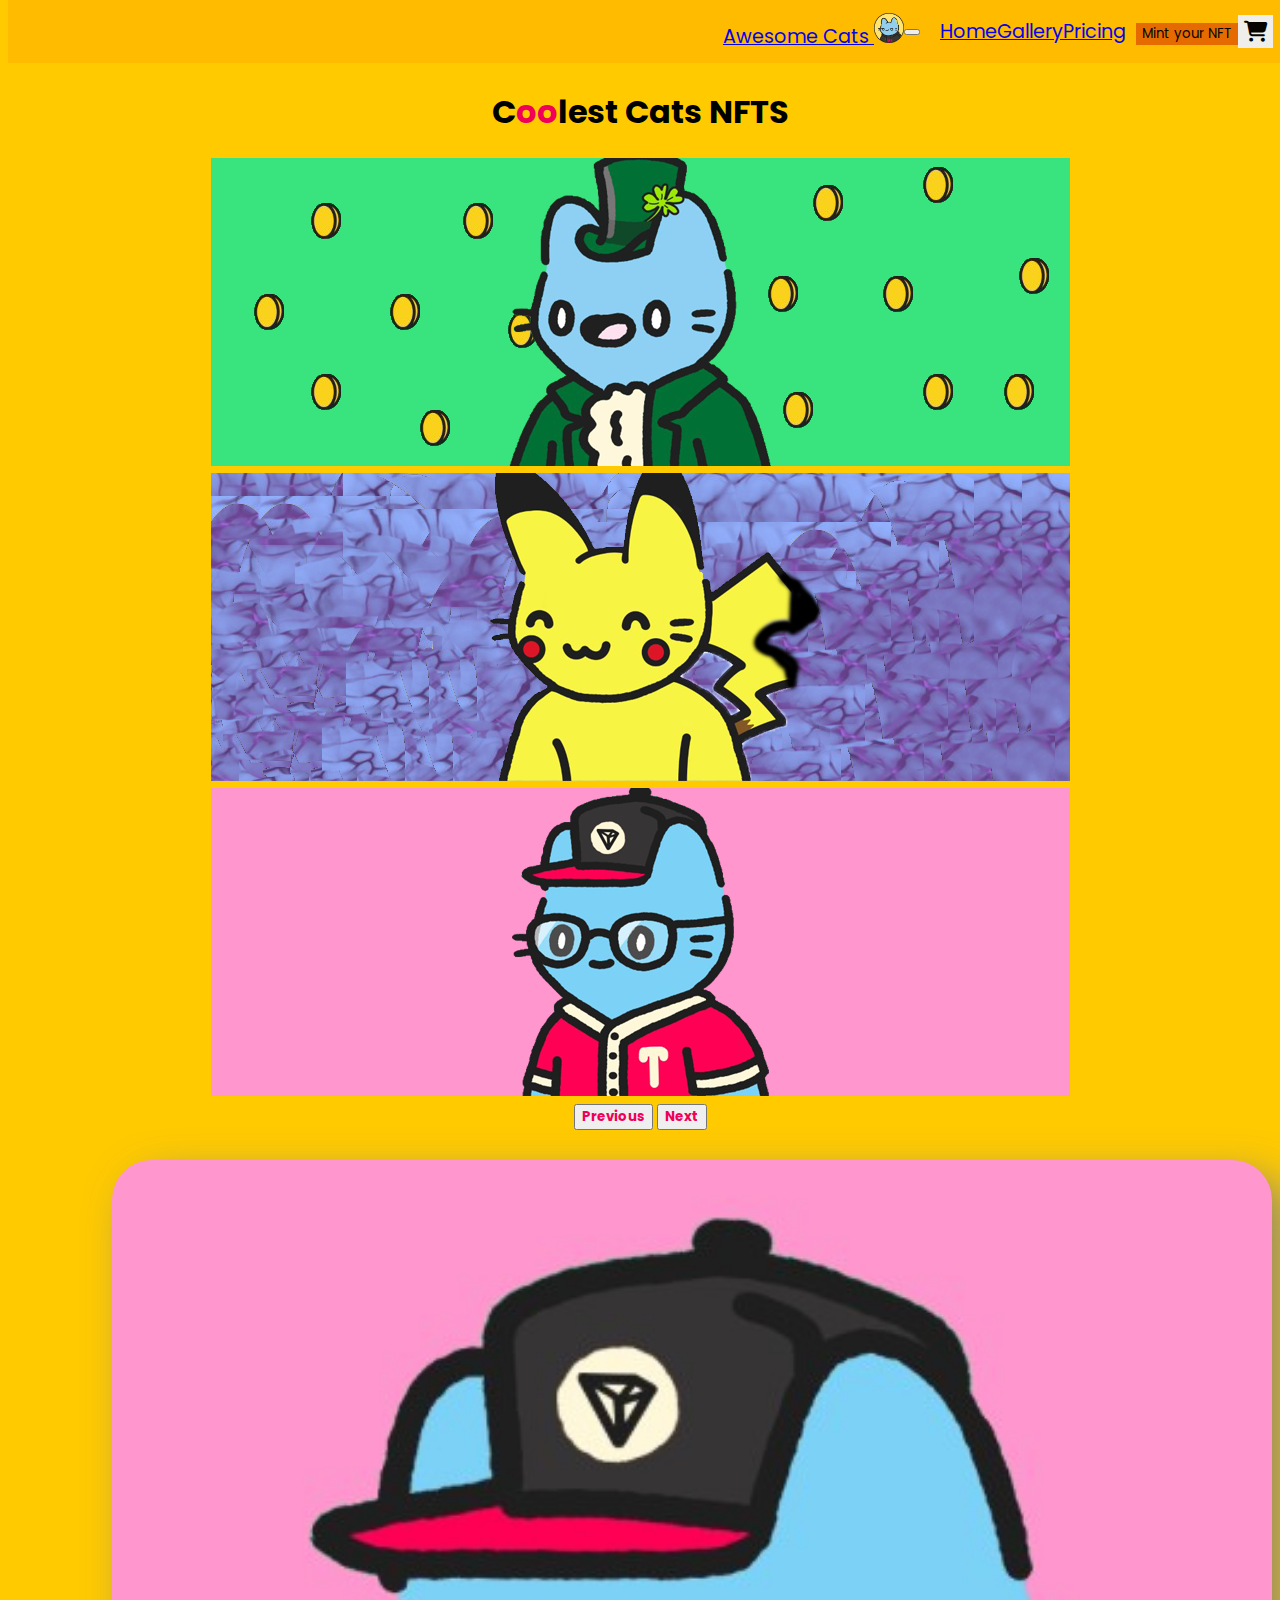
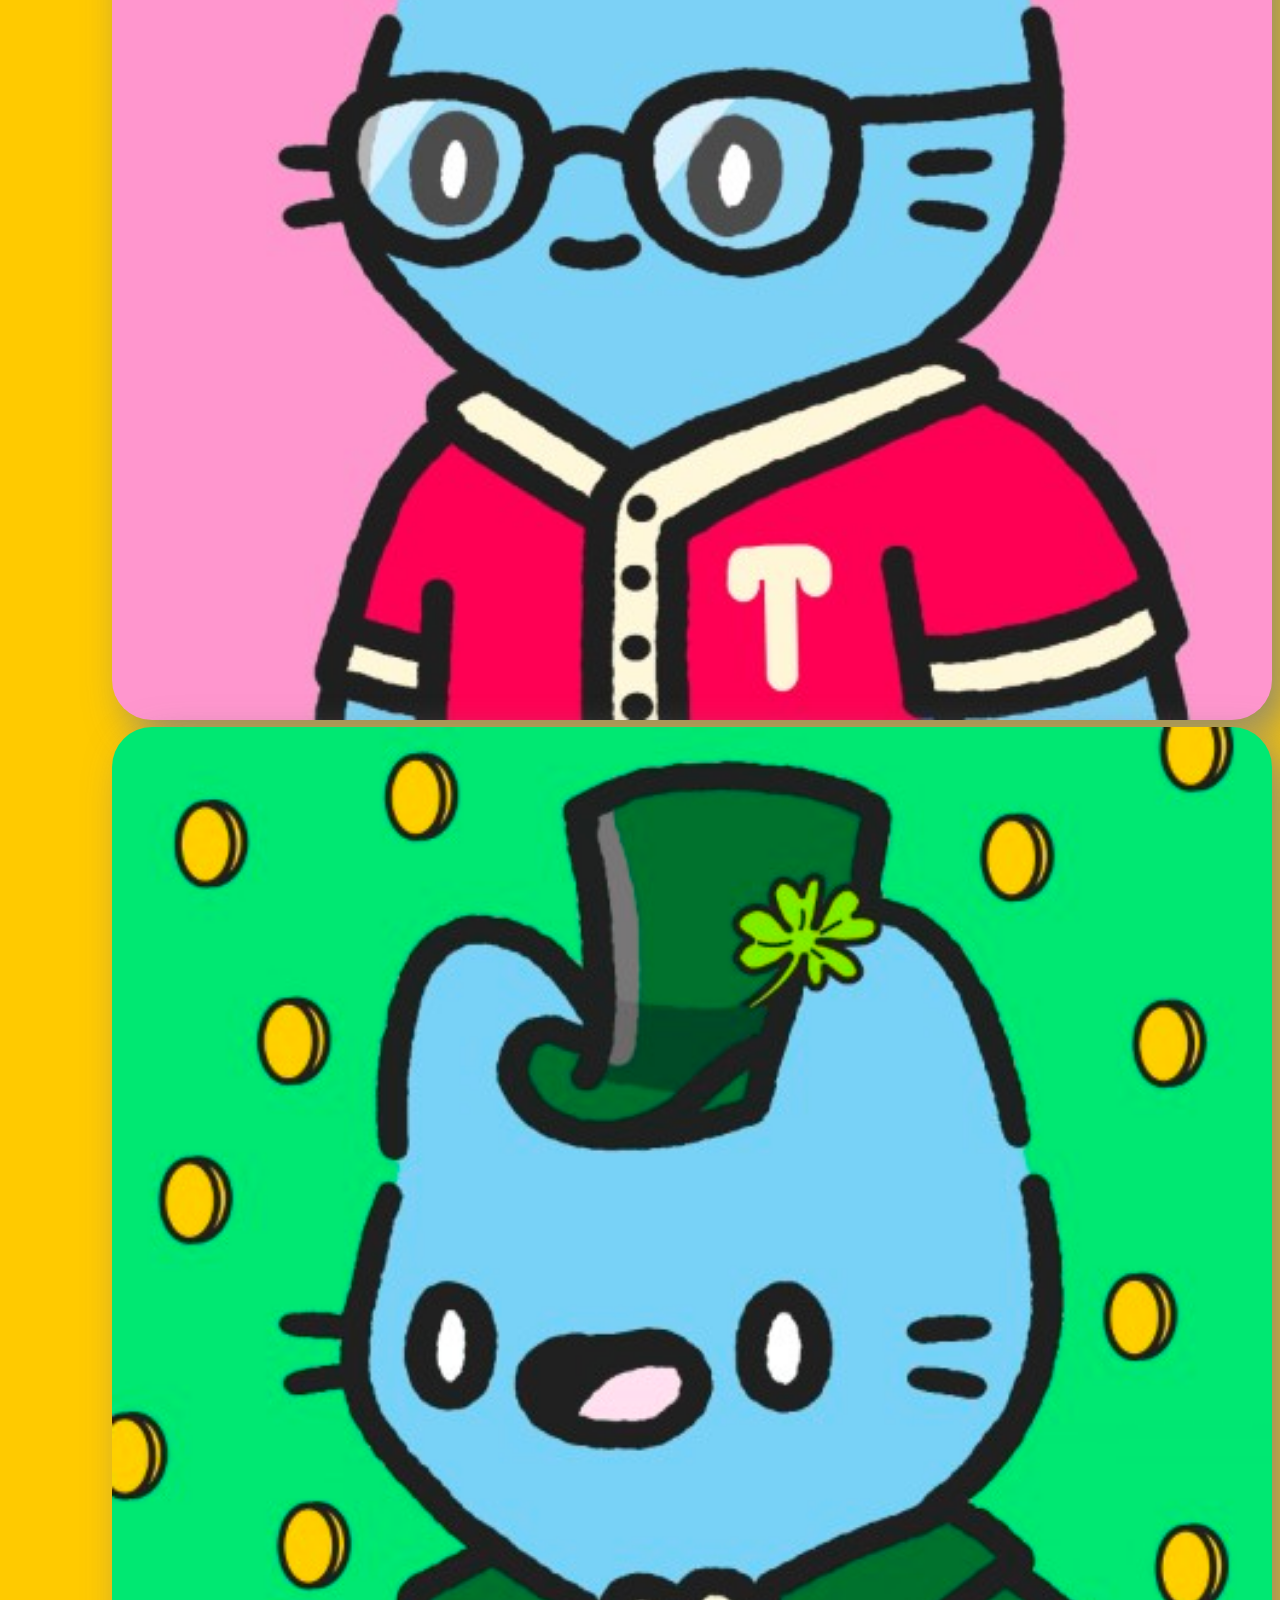
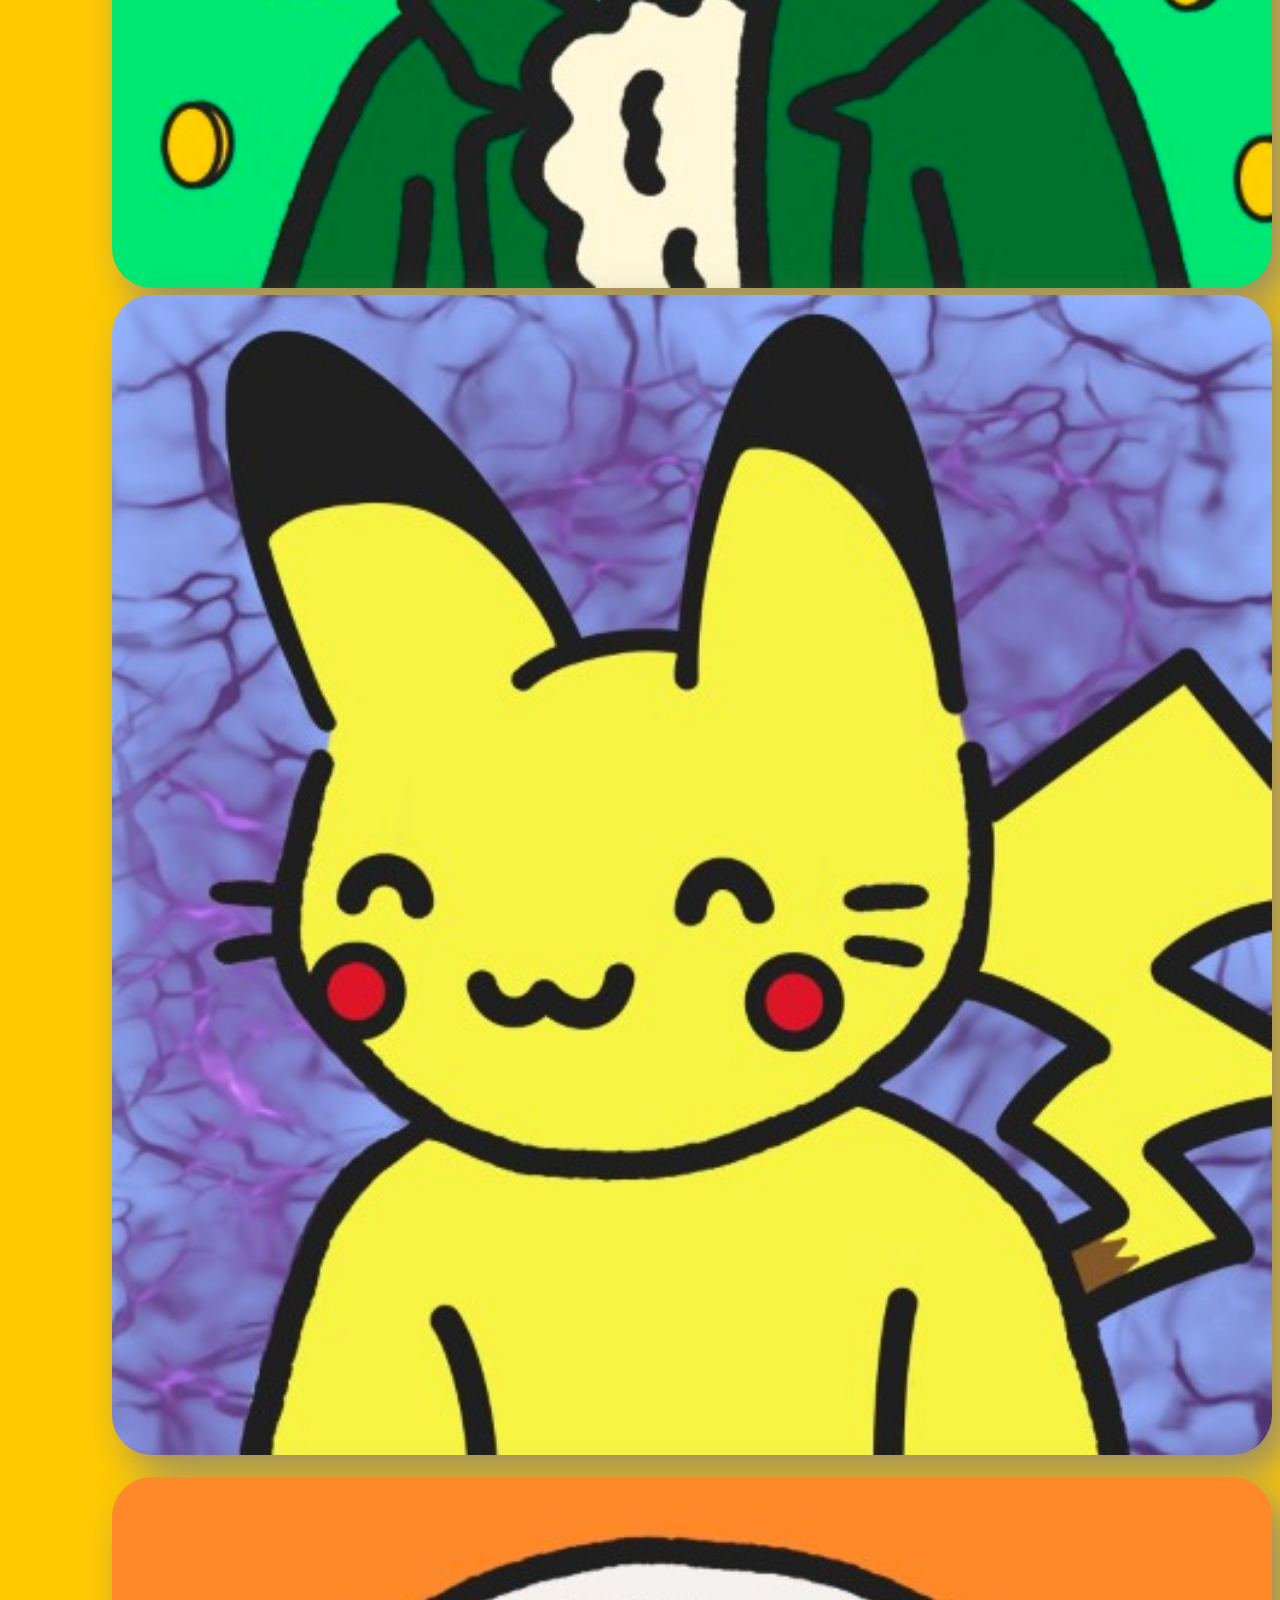
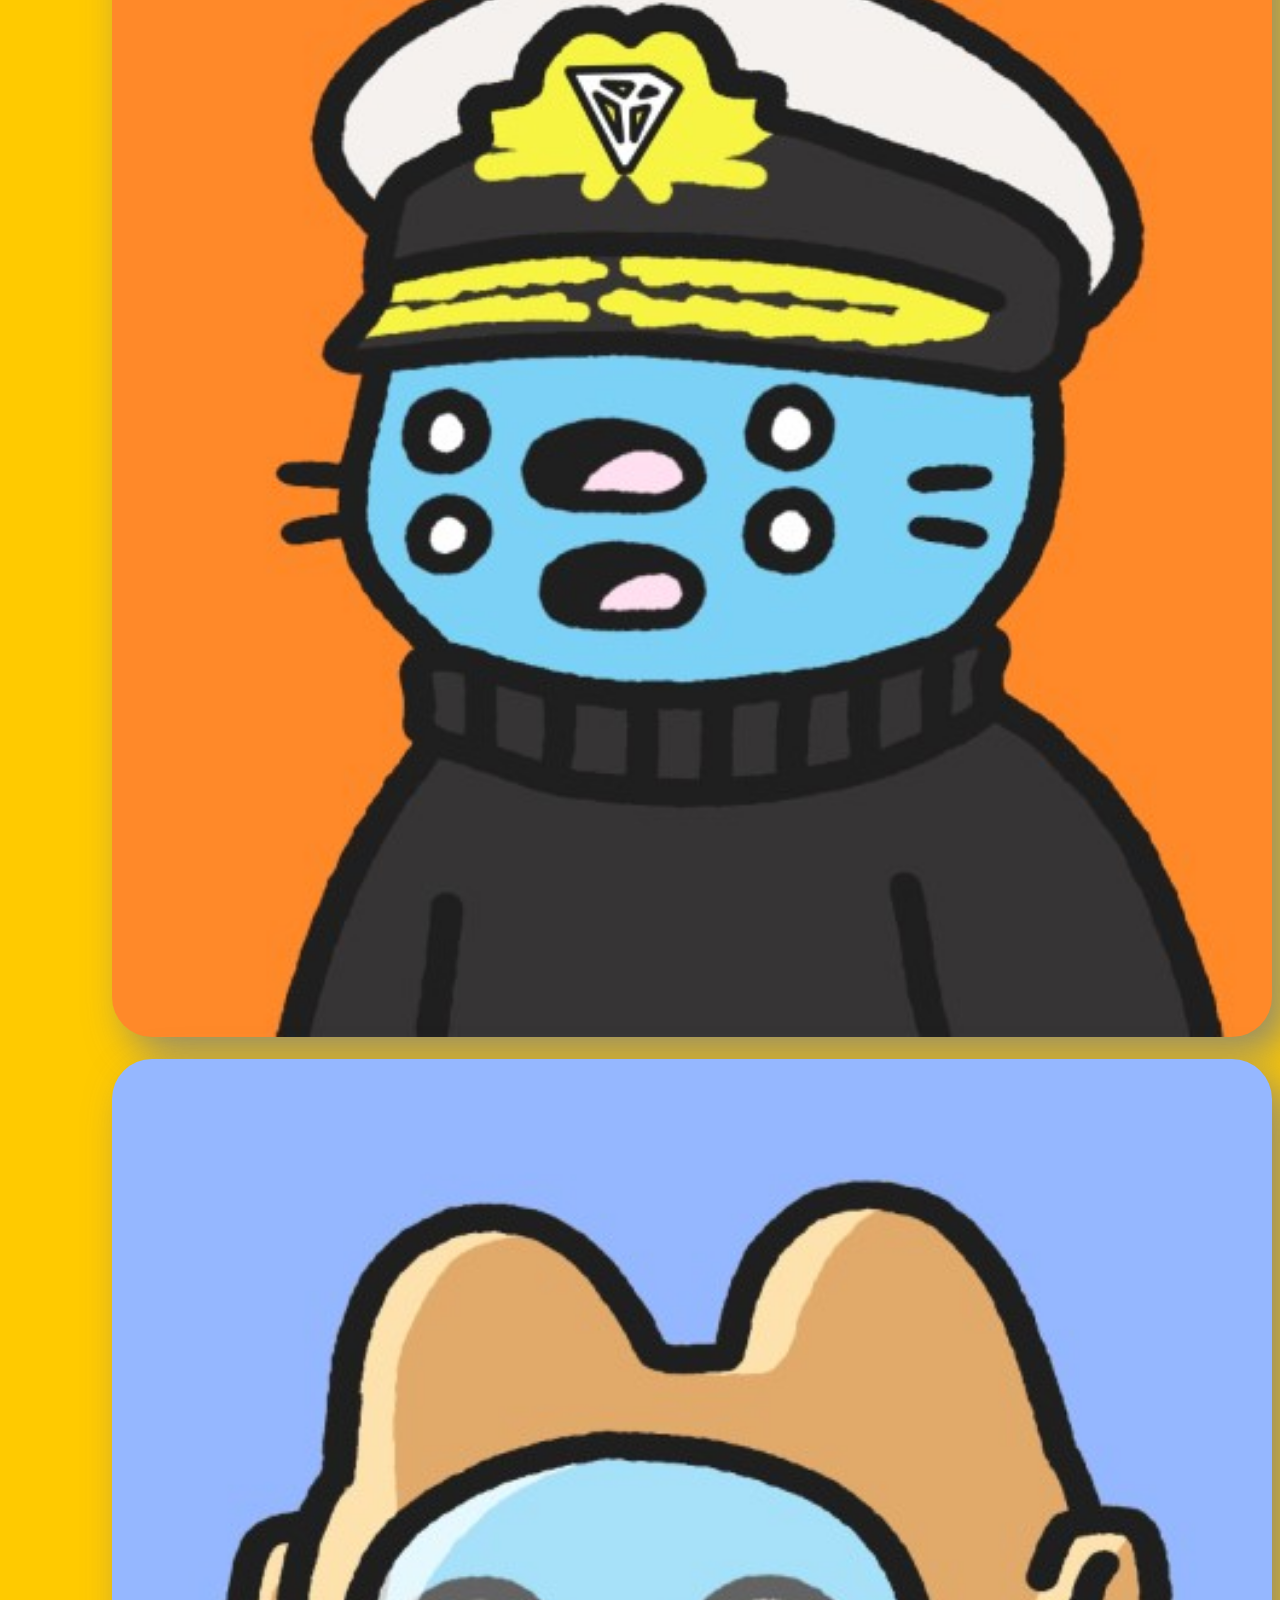
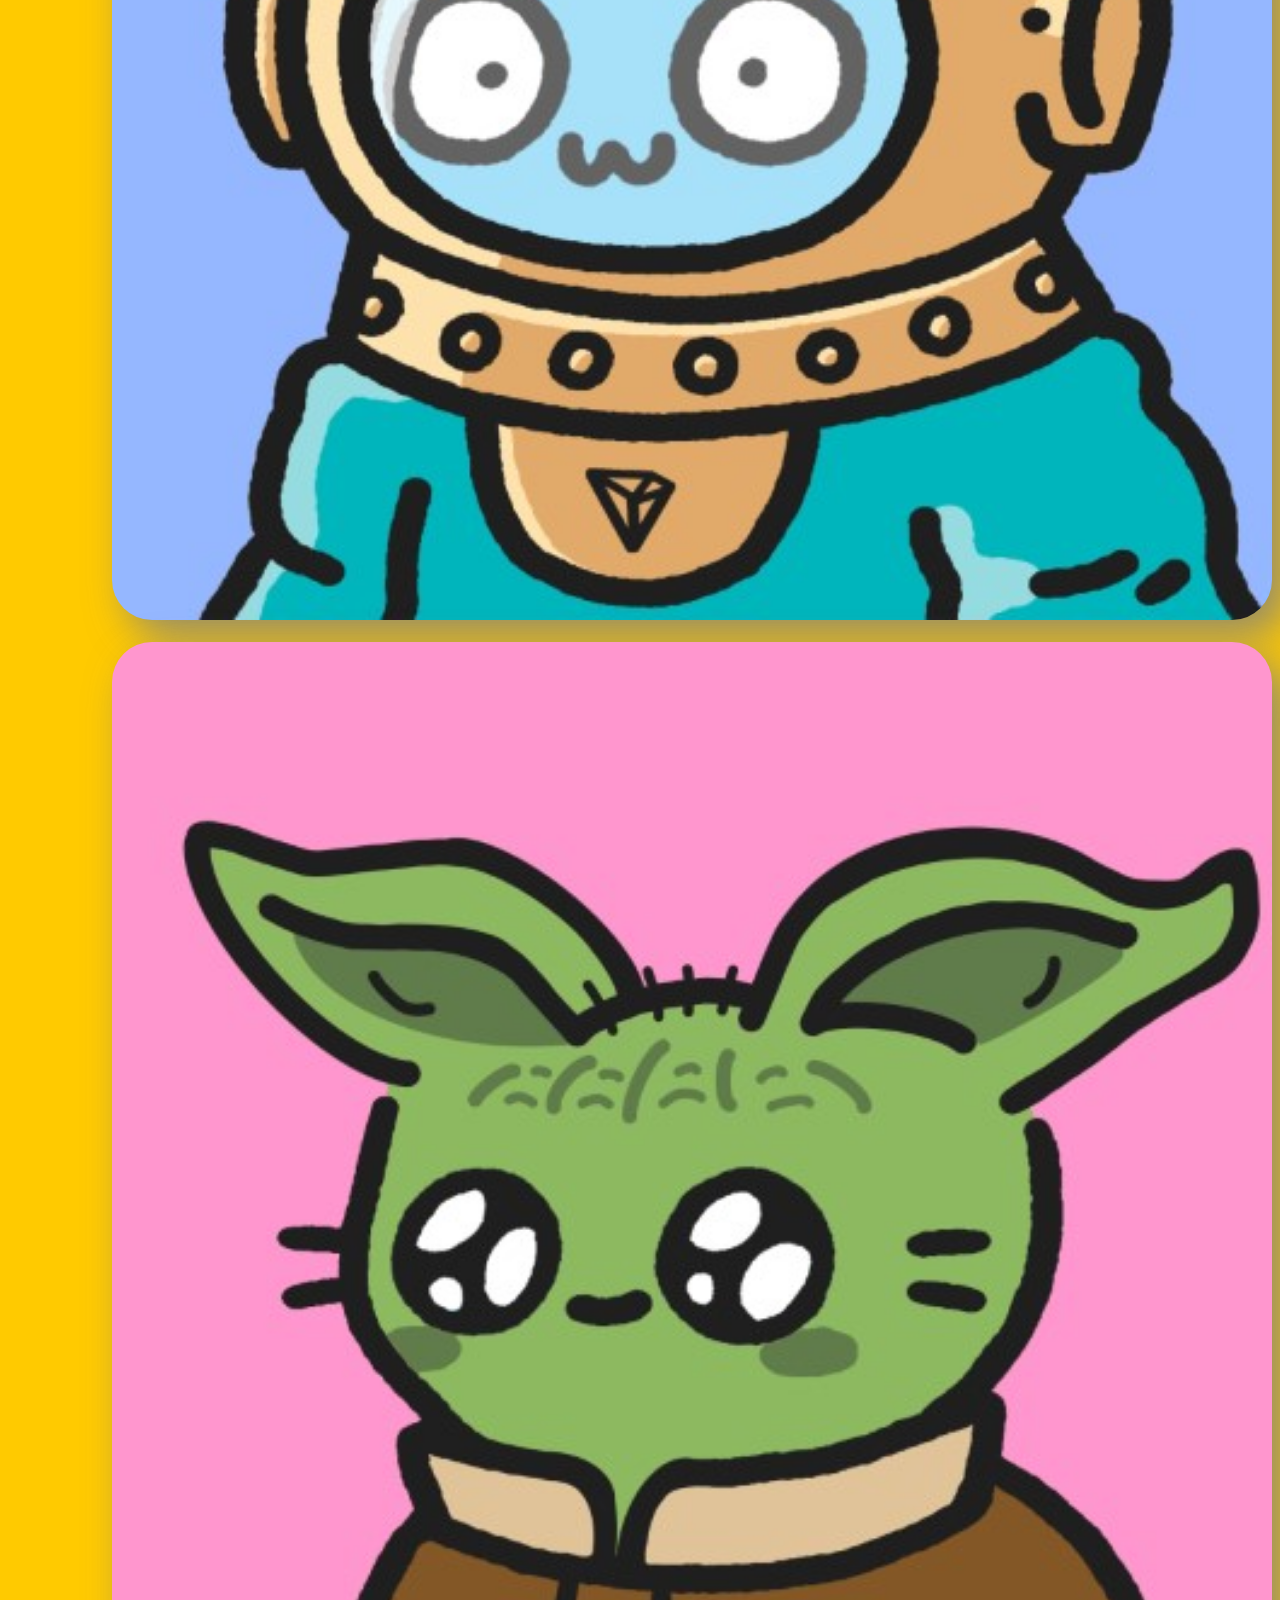
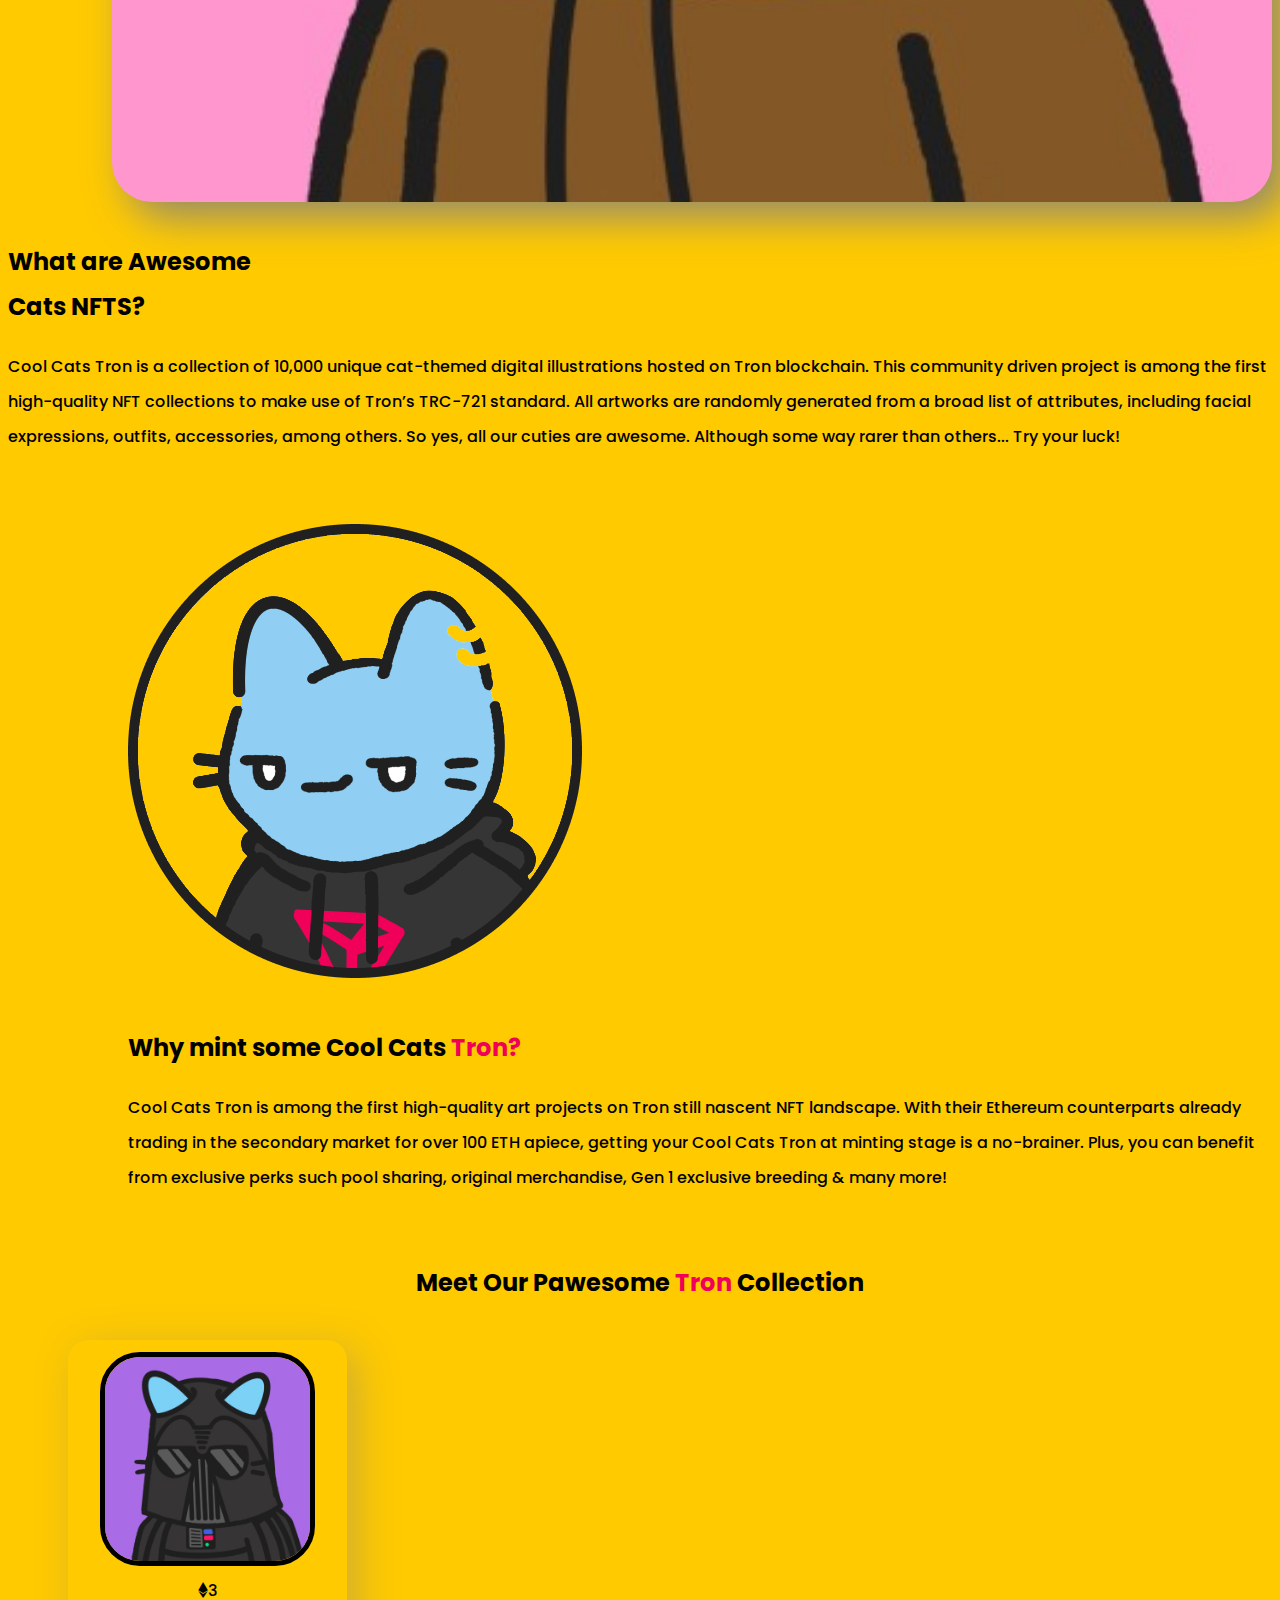
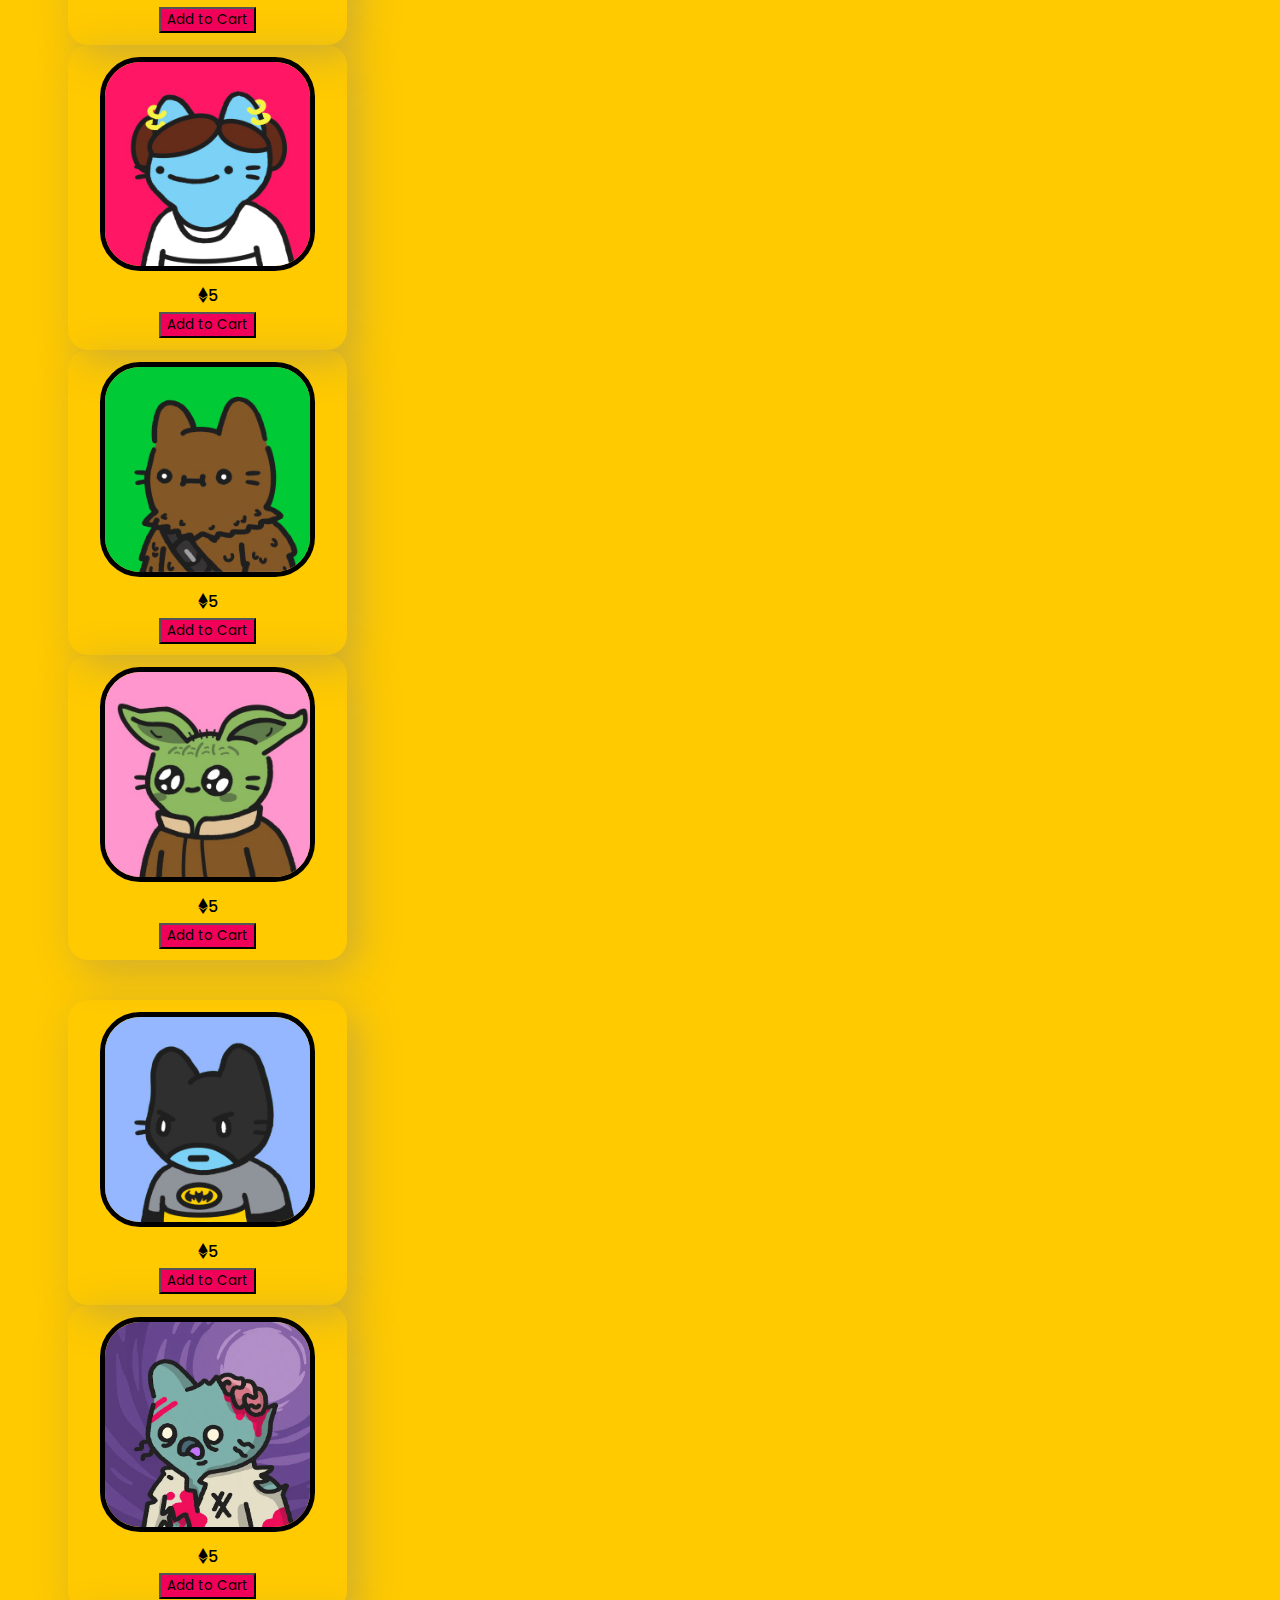
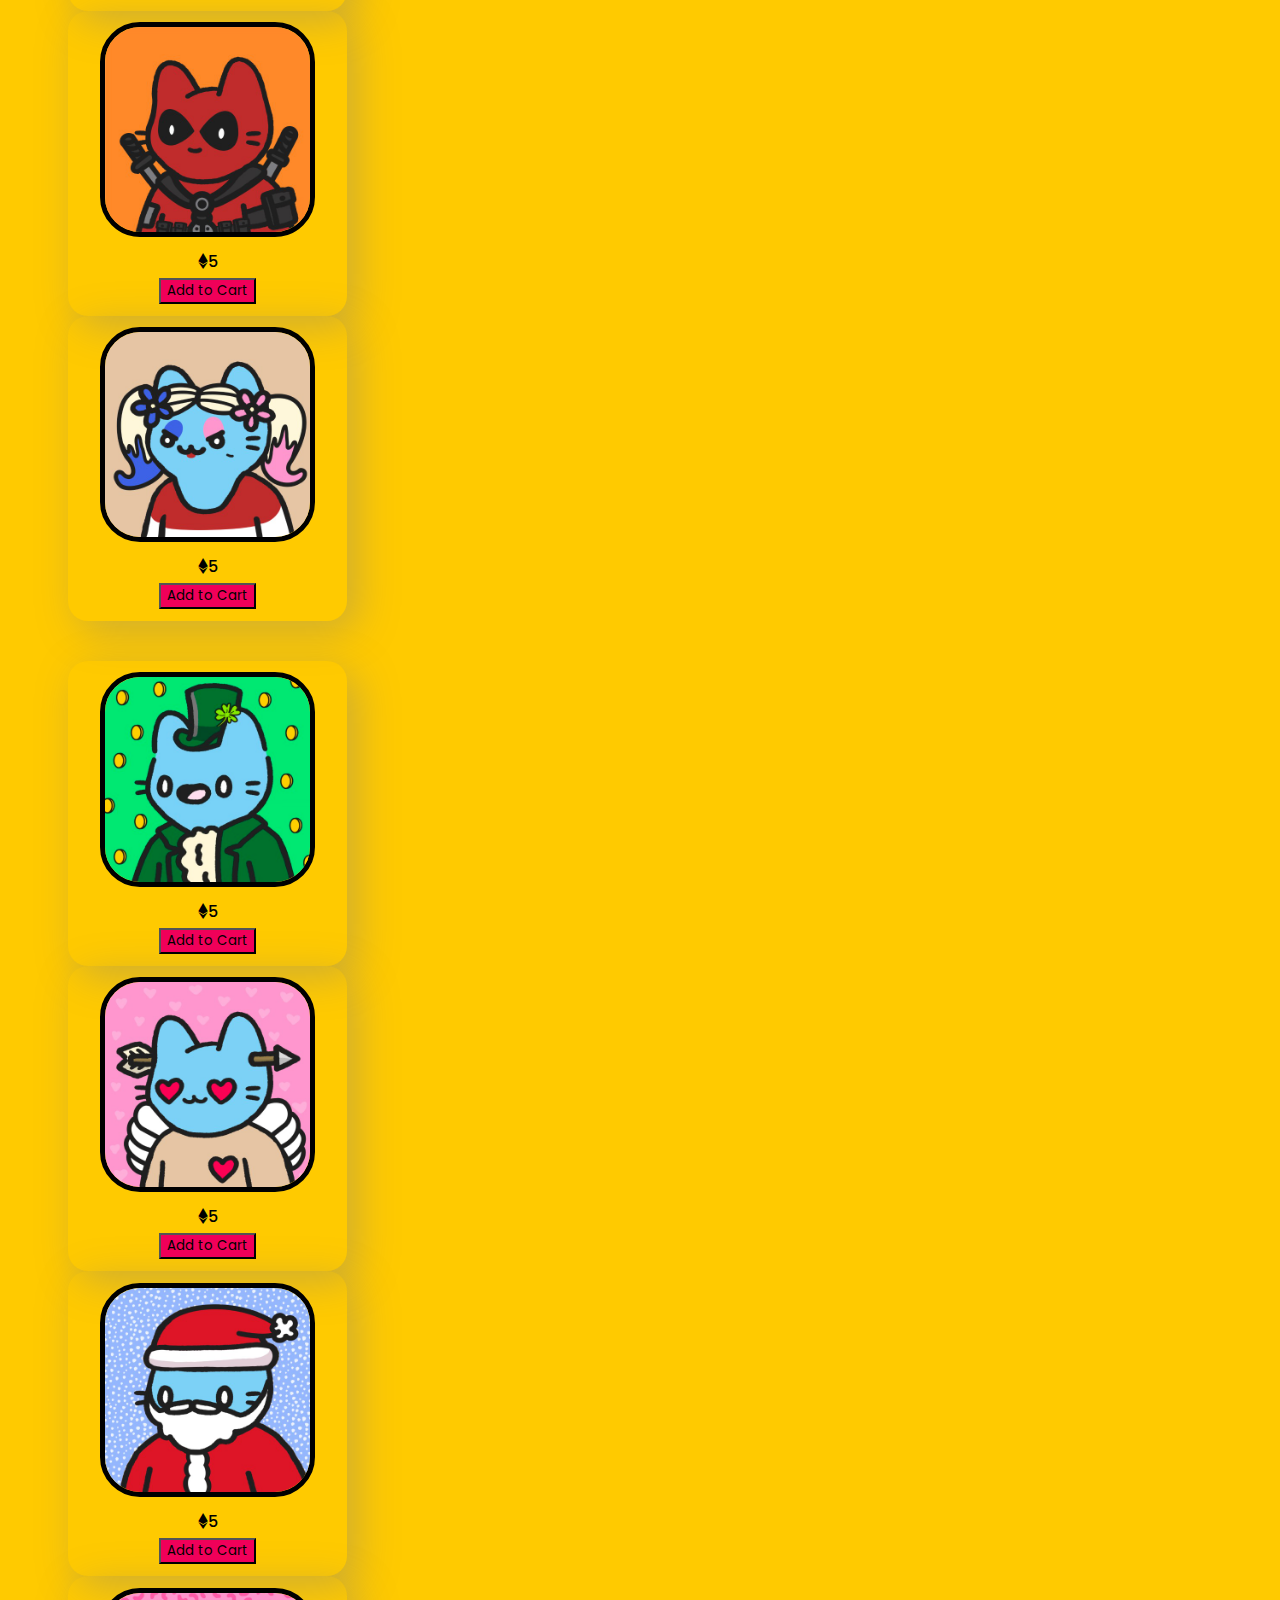
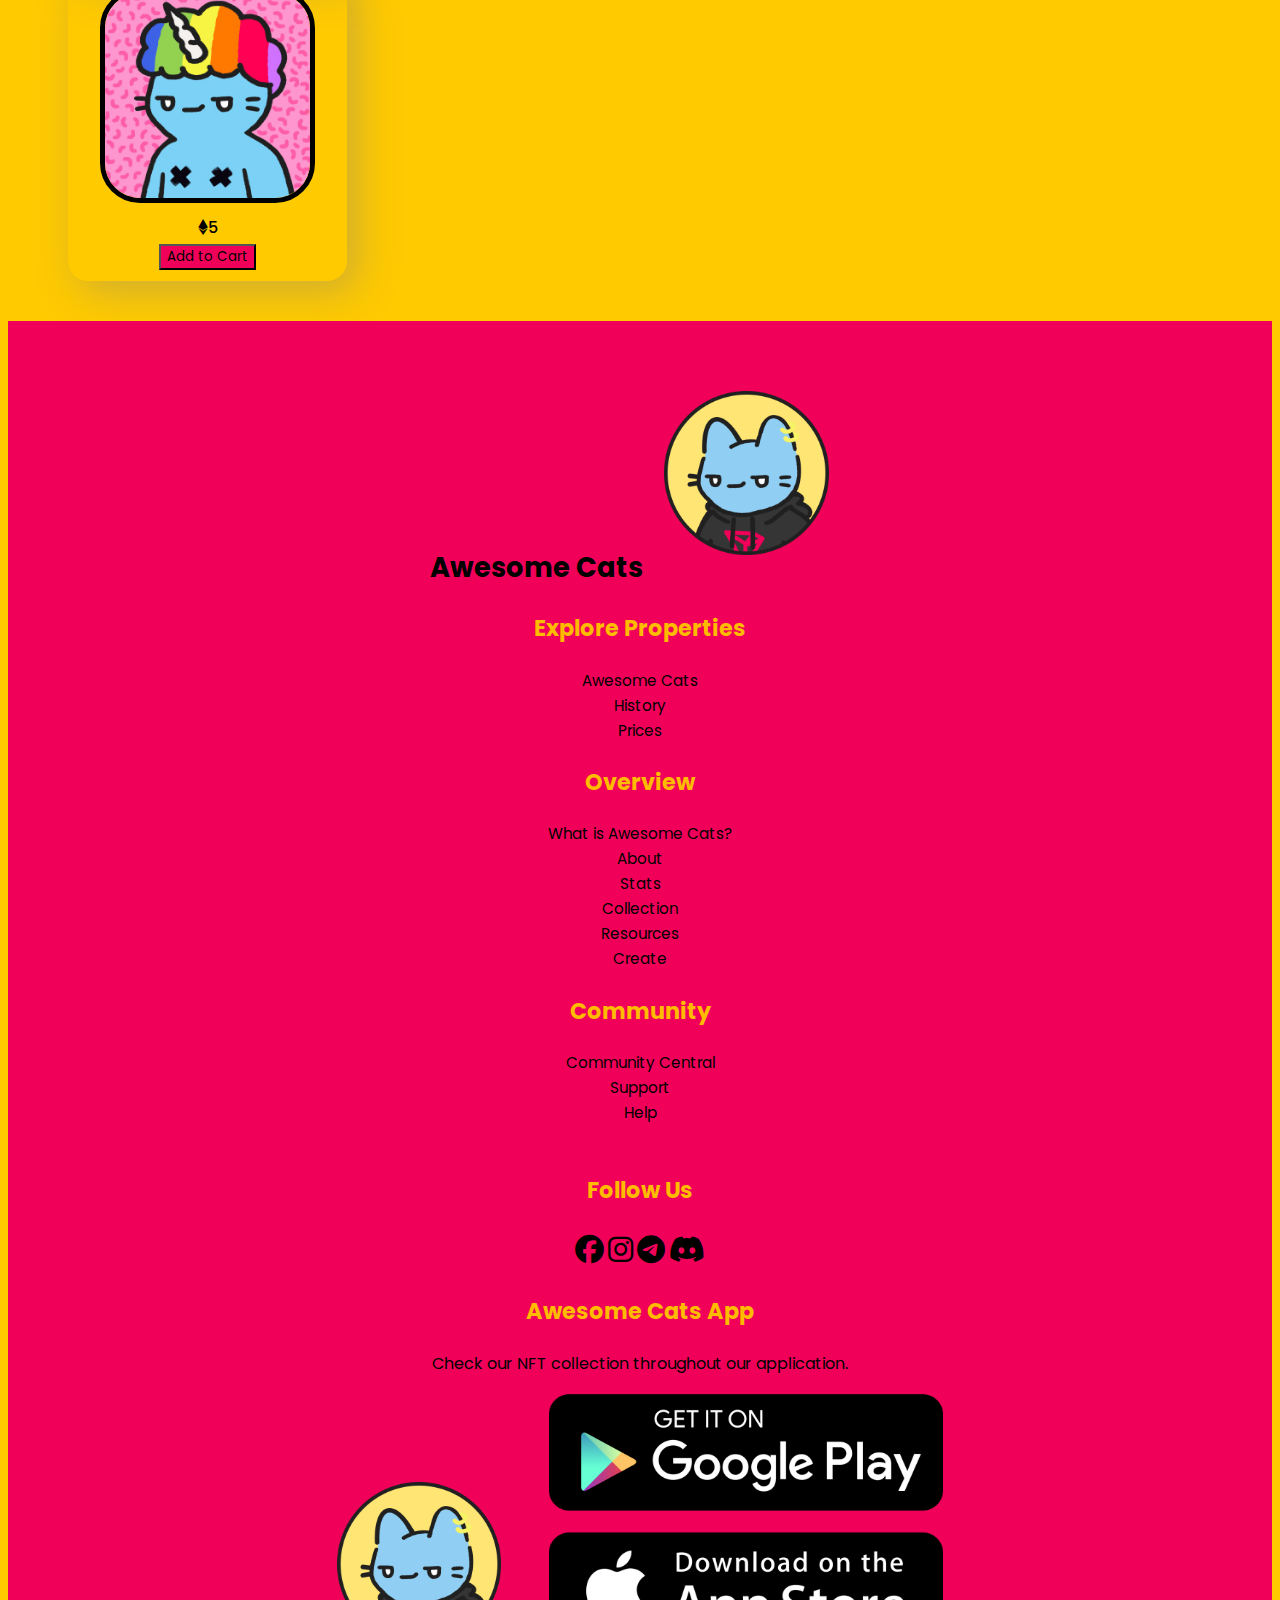
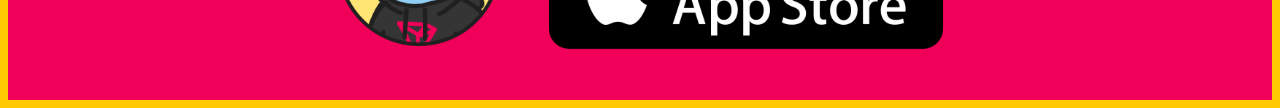
==== index.html @ 2660b167 "First Draft" ====
<!DOCTYPE html>
<html lang="en">
<head>
    <meta charset="UTF-8">
    <meta http-equiv="X-UA-Compatible" content="IE=edge">
    <meta name="viewport" content="width=device-width, initial-scale=1.0">
    <title>Awesome Cats</title>
    <link rel="icon" href="/res/cats-whymint.png" type="image/x-icon">
    <link rel="stylesheet" href="/styles/styles.css">
    <link href="https://cdn.jsdelivr.net/npm/bootstrap@5.2.0-beta1/dist/css/bootstrap.min.css" rel="stylesheet" integrity="sha384-0evHe/X+R7YkIZDRvuzKMRqM+OrBnVFBL6DOitfPri4tjfHxaWutUpFmBp4vmVor" crossorigin="anonymous">
    <link rel="stylesheet" href="https://cdnjs.cloudflare.com/ajax/libs/font-awesome/6.1.1/css/all.min.css">
</head>

<body>

    <nav class="navbar navbar-expand-lg">
        <div class="container-fluid">
          <a class="navbar-brand" href="#">Awesome Cats <img src="/res/cats-whymint.png" alt="" width="30px"></a>
          <button class="navbar-toggler" type="button" data-bs-toggle="collapse" data-bs-target="#navbarNavAltMarkup" aria-controls="navbarNavAltMarkup" aria-expanded="false" aria-label="Toggle navigation">
            <span class="navbar-toggler-icon"></span>
          </button>
          <div class="collapse navbar-collapse" id="navbarNavAltMarkup">
            <div class="navbar-nav">
              <a class="nav-link active" aria-current="page" href="#">Home</a>
              <a class="nav-link active" href="#gallery">Gallery</a>
              <a class="nav-link active" href="#">Pricing</a>
              <a class="nav-link active" href="#collection">
                <button class="btn btn-light">Mint your NFT</button>
              </a>
              <button class="btn cartIcon" onclick="display()">
                <i class="fa-solid fa-cart-shopping"></i>
              </button>
              <div class="cart">
                <ol>
                  <!-- <li>
                    <img src="res/9938.jpg" alt="" class="shopImg">
                    <p>50jjjjjjjjjjjjjjj</p>
                  </li>
                  <li>
                    <img src="res/9938.jpg" alt="" class="shopImg">
                    <p>50jjjjjjjjjjjjjjj</p>
                    <button><i class='fa-solid fa-minus'></i></button>
                    <button><i class='fa-solid fa-plus'></i></button>
                  </li> -->
                </ol>
              </div>
            </div>
          </div>
        </div>
    </nav>

    <section class="carousel">
        <div class="title">
            <h1>C<span>oo</span>lest Cats NFTS</h1>
        </div>
        <div id="carouselExampleInterval" class="carousel slide" data-bs-ride="carousel">
            <div class="carousel-inner">
              <div class="carousel-item active" data-bs-interval="3000">
                <img src="/res/Untitled-1.png" class="d-block w-100" alt="...">
              </div>
              <div class="carousel-item" data-bs-interval="3000">
                <img src="/res/Untitled-3.png" class="d-block w-100" alt="...">
              </div>
              <div class="carousel-item" data-bs-interval="3000">
                <img src="/res/Untitled-2.png" class="d-block w-100" alt="...">
              </div>
            </div>
            <button class="carousel-control-prev" type="button" data-bs-target="#carouselExampleInterval" data-bs-slide="prev">
              <span class="carousel-control-prev-icon" aria-hidden="true"></span>
              <span class="visually-hidden">Previous</span>
            </button>
            <button class="carousel-control-next" type="button" data-bs-target="#carouselExampleInterval" data-bs-slide="next">
              <span class="carousel-control-next-icon" aria-hidden="true"></span>
              <span class="visually-hidden">Next</span>
            </button>
          </div>
    </section>

    <sec class="container info" id="gallery">
        <div class="row">
            <div class="col-md-6 col-12 icons">
              <div class="row num1">
                <div class="col">
                  <img src="/res/9961.jpg" alt="">
                </div>
                <div class="col">
                  <img src="/res/9933.jpg" alt="">
                </div>
                <div class="col">
                  <img src="/res/9947.jpg" alt="">
                </div>
              </div>
              <div class="row num2">
                <div class="col">
                  <img src="/res/9995.jpg" alt="">
                </div>
                <div class="col">
                  <img src="/res/9998.jpg" alt="">
                </div>
                <div class="col">
                  <img src="/res/9969.jpg" alt="">
                </div>
              </div>
            </div>
            <div class="col-md-4 col-12 text">
                <h2>
                    What are Awesome <br> Cats NFTS?
                </h2>
                <p>
                  Cool Cats Tron is a collection of 10,000 unique cat-themed digital illustrations hosted on Tron blockchain. This community driven project is among the first high-quality NFT collections to make use of Tron’s TRC-721 standard.

                  All artworks are randomly generated from a broad list of attributes, including facial expressions, outfits, accessories, among others. So yes, all our cuties are awesome. Although some way rarer than others... Try your luck!
                </p>
            </div>
        </div>
    </sec>

    <sec class="container why">
      <div class="row">
        <div class="col-md-6 col-12">
          <img src="/res/cats-whymint3.png" alt="" class="img-fluid">
        </div>
        <div class="col-md-5 col-12">
          <h2 style="margin-top: 40px;">Why mint some Cool Cats <span style="color: #F00059;">Tron?</h2></span>
          <p>
            Cool Cats Tron is among the first high-quality art projects on Tron still nascent NFT landscape. With their Ethereum counterparts already trading in the secondary market for over 100 ETH apiece, getting your Cool Cats Tron at minting stage is a no-brainer. Plus, you can benefit from exclusive perks such pool sharing, original merchandise, Gen 1 exclusive breeding & many more!
          </p>
        </div>
      </div>
    </sec>

    <sec class="container items" id="collection">
      <div class="row">
        <div class="col">
          <h2>Meet Our Pawesome <span>Tron</span> Collection</h2>
        </div>
      </div>
      <div class="row itemsCollection justify-content-center">
        <div class="col-3">
          <img src="/res/9972.jpg" alt="" class="itemDesc">
          <!-- <p class="cart1">Bat NFT</p> -->
          <p><i class="fa-brands fa-ethereum"></i><span class="itemDesc">3</span></p>
          <button class="btn btn-danger addToCart">Add to Cart</button>
        </div>
        <div class="col-3">
          <img src="/res/9970.jpg" alt="" class="itemDesc">
          <p><i class="fa-brands fa-ethereum"></i><span class="itemDesc">5</span></p>
          <button class="btn btn-danger addToCart">Add to Cart</button>
        </div>
        <div class="col-3">
          <img src="/res/9968.jpg" alt="" class="itemDesc">
          <p><i class="fa-brands fa-ethereum"></i><span class="itemDesc">5</span></p>
          <button class="btn btn-danger addToCart">Add to Cart</button>
        </div>
        <div class="col-3">
          <img src="/res/9969.jpg" alt="" class="itemDesc">
          <p><i class="fa-brands fa-ethereum"></i><span class="itemDesc">5</span></p>
          <button class="btn btn-danger addToCart">Add to Cart</button>
        </div>
      </div>
      <div class="row itemsCollection justify-content-center">
        <div class="col-3">
          <img src="/res/9967.jpg" alt="" class="itemDesc">
          <p><i class="fa-brands fa-ethereum"></i><span class="itemDesc">5</span></p>
          <button class="btn btn-danger addToCart">Add to Cart</button>
        </div>
        <div class="col-3">
          <img src="/res/Cool-Cat-1490.jpg" alt="" class="itemDesc">
          <p><i class="fa-brands fa-ethereum"></i><span class="itemDesc">5</span></p>
          <button class="btn btn-danger addToCart">Add to Cart</button>
        </div>
        <div class="col-3">
          <img src="/res/9965.jpg" alt="" class="itemDesc">
          <p><i class="fa-brands fa-ethereum"></i><span class="itemDesc">5</span></p>
          <button class="btn btn-danger addToCart">Add to Cart</button>
        </div>
        <div class="col-3">
          <img src="/res/9964.jpg" alt="" class="itemDesc">
          <p><i class="fa-brands fa-ethereum"></i><span class="itemDesc">5</span></p>
          <button class="btn btn-danger addToCart">Add to Cart</button>
        </div>
      </div>
      <div class="row itemsCollection justify-content-center">
        <div class="col-3">
          <img src="/res/9933.jpg" alt="" class="itemDesc">
          <p><i class="fa-brands fa-ethereum"></i><span class="itemDesc">5</span></p>
          <button class="btn btn-danger addToCart">Add to Cart</button>
        </div>
        <div class="col-3">
          <img src="/res/9940.jpg" alt="" class="itemDesc">
          <p><i class="fa-brands fa-ethereum"></i><span class="itemDesc">5</span></p>
          <button class="btn btn-danger addToCart">Add to Cart</button>
        </div>
        <div class="col-3">
          <img src="/res/9938.jpg" alt="" class="itemDesc">
          <p><i class="fa-brands fa-ethereum"></i><span class="itemDesc">5</span></p>
          <button class="btn btn-danger addToCart">Add to Cart</button>
        </div>
        <div class="col-3">
          <img src="/res/9936.jpg" alt="" class="itemDesc">
          <p><i class="fa-brands fa-ethereum"></i><span class="itemDesc">5</span></p>
          <button class="btn btn-danger addToCart">Add to Cart</button>
        </div>
      </div>
    </sec>

    <footer class="container-fluid foot navbar-expand-lg">
      <div class="row">
        <div class="col-3">
          <h2>Awesome Cats<img src="/res/cats-whymint.png" alt="" class="img-fluid"></h2>
          <h3>Explore Properties</h3>
          <ul>
            <li><a class="footA">Awesome Cats</a></li>
            <li><a class="footA">History</a></li>
            <li><a class="footA">Prices</a></li>
          </ul>
        </div>
        <div class="col-3">
          <h3>Overview</h3>
          <ul>
            <li><a class="footA">What is Awesome Cats?</a></li>
            <li><a class="footA">About</a></li>
            <li><a class="footA">Stats</a></li>
            <li><a class="footA">Collection</a></li>
            <li><a class="footA">Resources</a></li>
            <li><a class="footA">Create</a></li>
          </ul>
        </div>
        <div class="col-3">
          <h3>Community</h3>
          <ul>
            <li><a class="footA">Community Central</a></li>
            <li><a class="footA">Support</a></li>
            <li><a class="footA">Help</a></li>
          </ul>
          <br>
          <h3>Follow Us</h3>
          <a class="social"><i class="fa-brands fa-facebook"></i></a>
          <a class="social"><i class="fa-brands fa-instagram"></i></a>
          <a class="social"><i class="fa-brands fa-telegram"></i></a>
          <a class="social"><i class="fa-brands fa-discord"></i></a>
        </div>
        <div class="col-3 app">
          <h3>Awesome Cats App</h3>
          <p>Check our NFT collection throughout our application.</p>
          <img src="/res/cats-whymint.png" alt="">
          <img src="res/download.png" alt="" class="download">
        </div>
      </div>
    </footer>
    
    <script src="https://cdn.jsdelivr.net/npm/bootstrap@5.2.0-beta1/dist/js/bootstrap.bundle.min.js" integrity="sha384-pprn3073KE6tl6bjs2QrFaJGz5/SUsLqktiwsUTF55Jfv3qYSDhgCecCxMW52nD2" crossorigin="anonymous"></script>
    <script src="scripts/script.js"></script>
</body>
</html>
---- styles/styles.css ----
@import url('https://fonts.googleapis.com/css2?family=Poppins:ital,wght@0,100;0,200;0,300;0,400;0,500;0,600;0,700;0,800;0,900;1,100;1,200;1,300;1,400;1,500;1,600;1,700;1,800;1,900&family=Roboto:ital,wght@0,100;0,300;0,400;0,500;0,700;0,900;1,100;1,300;1,400;1,500;1,700;1,900&display=swap');

* {
    font-family: 'Poppins', sans-serif;
    cursor:url(http://www.rw-designer.com/cursor-extern.php?id=23997), auto;
}
::-webkit-scrollbar-track {
	-webkit-box-shadow: inset 0 0 6px rgba(0,0,0,0.9);
	/* border-radius: 10px; */
	background-color: white;
}
::-webkit-scrollbar {
	width: 12px;
	background-color: #F5F5F5;
}
::-webkit-scrollbar-thumb {
	/* border-radius: 10px; */
	background-color: #d63900a1;
}
body {
    background-color: #ffca00 !important;
}
nav.navbar {
    background-color: #ffbb00;
    opacity: 0.98;
    position: fixed;
    z-index: 10;
    width: 100%;
    top: 0;
}
nav div {
    display: flex;
    justify-content: flex-end;
    align-items: center;
    margin: 5px 5px 5px 10px;
    font-size: 1.2rem;
}
nav a:hover, i.fa-cart-shopping , nav img:hover {
    cursor: pointer;
}
nav .btn-light {
    background-color: #d63900a1;
    border: 0;
    margin-left: 10px;
    transition: transform 0.4s;
}
nav .btn-light:hover {
    background-color: #d63900a1;
    filter: drop-shadow(0 0 20px #12121218);
    transform: scale(1.1);
}
nav button.cartIcon {
    border: 0;
    font-size: 1.3rem;
    margin: 0 0 0 0px;
}
nav .cart {
    background-color: #F00059;
    border-radius: 10px;
    position: absolute;
    display: none;
    margin-top: 25%;
    height: 40vh;
    max-height: 40vh;
    overflow: auto;
    width: 25%;
    text-align: center;
    z-index: 1;
}
.cart::-webkit-scrollbar {
    width: 7px;
}
.cart::-webkit-scrollbar-thumb {
	/* border-radius: 10px; */
	background-color: rgba(0, 0, 0, 0.586);
}
nav h4 {
    margin-top: 10px;
    color: rgba(255, 255, 255, 0.837);
}
nav ol {
    text-align: left;
}
.cart li {
    display: flex;
    justify-content: flex-start;
    align-items: center;
    padding: 20px 0 0 0;
}
.shopImg {
    width: 75px;
    border: 2px solid black;
    border-radius: 20px;
}
nav ol p {
    font-size: 1.2rem;
    margin: 0 10px;
}
nav ol .minus {
    background-color: #F00059;
    color: white;
    border: 0;
}
nav ol input {
    width: 45px;
    text-align: center;
    background-color: #f0005844;
    color: white;
    border: 0;
}
input[type=number]::-webkit-inner-spin-button, 
input[type=number]::-webkit-outer-spin-button { 
    -webkit-appearance: none;
    -moz-appearance: none;
    appearance: none; 
}
nav ol .plus {
    background-color: #F00059;
    color: white;
    border: 0;
}
nav p.total {
    margin: 4% 3% 4% 0;
    text-align: center;
}
.carousel {
    text-align: center;
    display: block;
    margin: auto;    
    background-color: #ffca00;
}
.carousel .title {
    margin-top: 7%;
}
span {
    color: #F00059;
    font-weight: 700;
}
.slide {
    width: 100%;
}
.info .num1, .info .text {
    margin-top: 30px;
}
.icons {
    margin-left: 8.2%;
}
.row {
    margin-right: 0 !important;
}
.icons img {
    width: 100%;
    border-radius: 40px;
    filter : drop-shadow(16px 16px 20px rgba(128, 128, 128, 0.845))
}
.icons .num2 img {
    margin-top: 15px;
}
.text h2, .why h2 {
    line-height: 45px;
}
.text p, .why p {
    line-height: 35px;
    font-weight: 420;
}
.why .row {
    margin: 70px 0 70px 120px;
}
.why .col-4 {
    margin-left: 150px;
}
.items h2 {
    text-align: center;
}
.itemsCollection {
    margin: 40px 50px !important;
    text-align: center !important;
}
.itemsCollection div {
    text-align: center;
    border-radius: 20px;
    padding: 1%;
    box-shadow: 10px 10px 40px rgba(128, 128, 128, 0.392);
    z-index: 2;
    transition: transform 0.6s, background-color 0.8s;
    margin: 0 10px;
    width: 22%;
    /* position: relative; */
}

.itemsCollection div:hover{
    transform: scale(1.1);
    z-index: 6;
    background-color: rgba(255, 255, 255, 0.785);;
}
/* .itemsCollection div:hover .cart1 {
    bottom: 80px;
    opacity: 1;
    color: aliceblue;
    padding: 10px;
} */
.itemsCollection img {
    width: 80%;
    border: 5px solid black;
    border-radius: 40px;
    transition: 0.4s;
}
.itemsCollection img:hover {
    transform: scale(1.05);
    filter: drop-shadow(0 0 20px #12121218);
    border: 5px solid steelblue;
}
.itemsCollection p {
    margin: 5px 0 3px 0;
}
.itemsCollection span {
    color: black;
    font-weight: 500;
}
.itemsCollection button {
    color: black;
    background-color: #F00059;
    /* margin-top: 8px; */
    transition: transform 0.4s;
}
.itemsCollection button:hover {
    transform: scale(1.05);
    filter: drop-shadow(0 0 20px #12121218);
    color: black;
    background-color: #F00059;
    color: white;
}
.foot {
    background-color: #F00059;
    padding: 2.5%;
}
form {
    /* text-align: center; */
    font-size: 1.2rem;
    font-weight: 500;
    display: flex;
    flex-direction: column;
    justify-content: center;
    align-items: center;
    padding: 15px;
}
.form input {
    border-radius: 5px;
    margin: 0 2%;
    background-color: whitesmoke;
    padding: 3.5px;
}
.form button {
    background-color: #ffca00;
    border-color: #ffca00;
    transition: all 0.4s;
}
.form .btn-light:hover {
    background-color: #ffca00;
    border-color: #ffca00;
    filter: drop-shadow(0 0 20px #12121218);
    transform: scale(1.1);
}
footer {
    padding: 2% 2% 2% 2% !important;
    position: relative;
    bottom: 0;
}

footer .row {
    text-align: center;
    padding: 0 60px;
}
footer .row img:not(.download) {
    width: 15%;
    margin: 2%;
}
footer h2 {
    font-size: 1.7rem;
}
footer h3 {
    font-size: 1.4rem;
    color: #ffbb00;
}
footer ul, footer p {
    list-style-type: none;
    padding: 0;
    margin: 0;
}
footer a.social {
    font-size: 1.8rem;
    text-decoration: none;
    color: black;
}
footer a.footA {
    font-size: 0.95rem;
    text-decoration: none;
    color: black;
}
footer a.footA:hover, i.fa-brands:hover , .download {
    cursor: pointer;
    color: #ffbb00;
}
footer .download {
    width: 40%;
}
iframe {
    display: none;
}
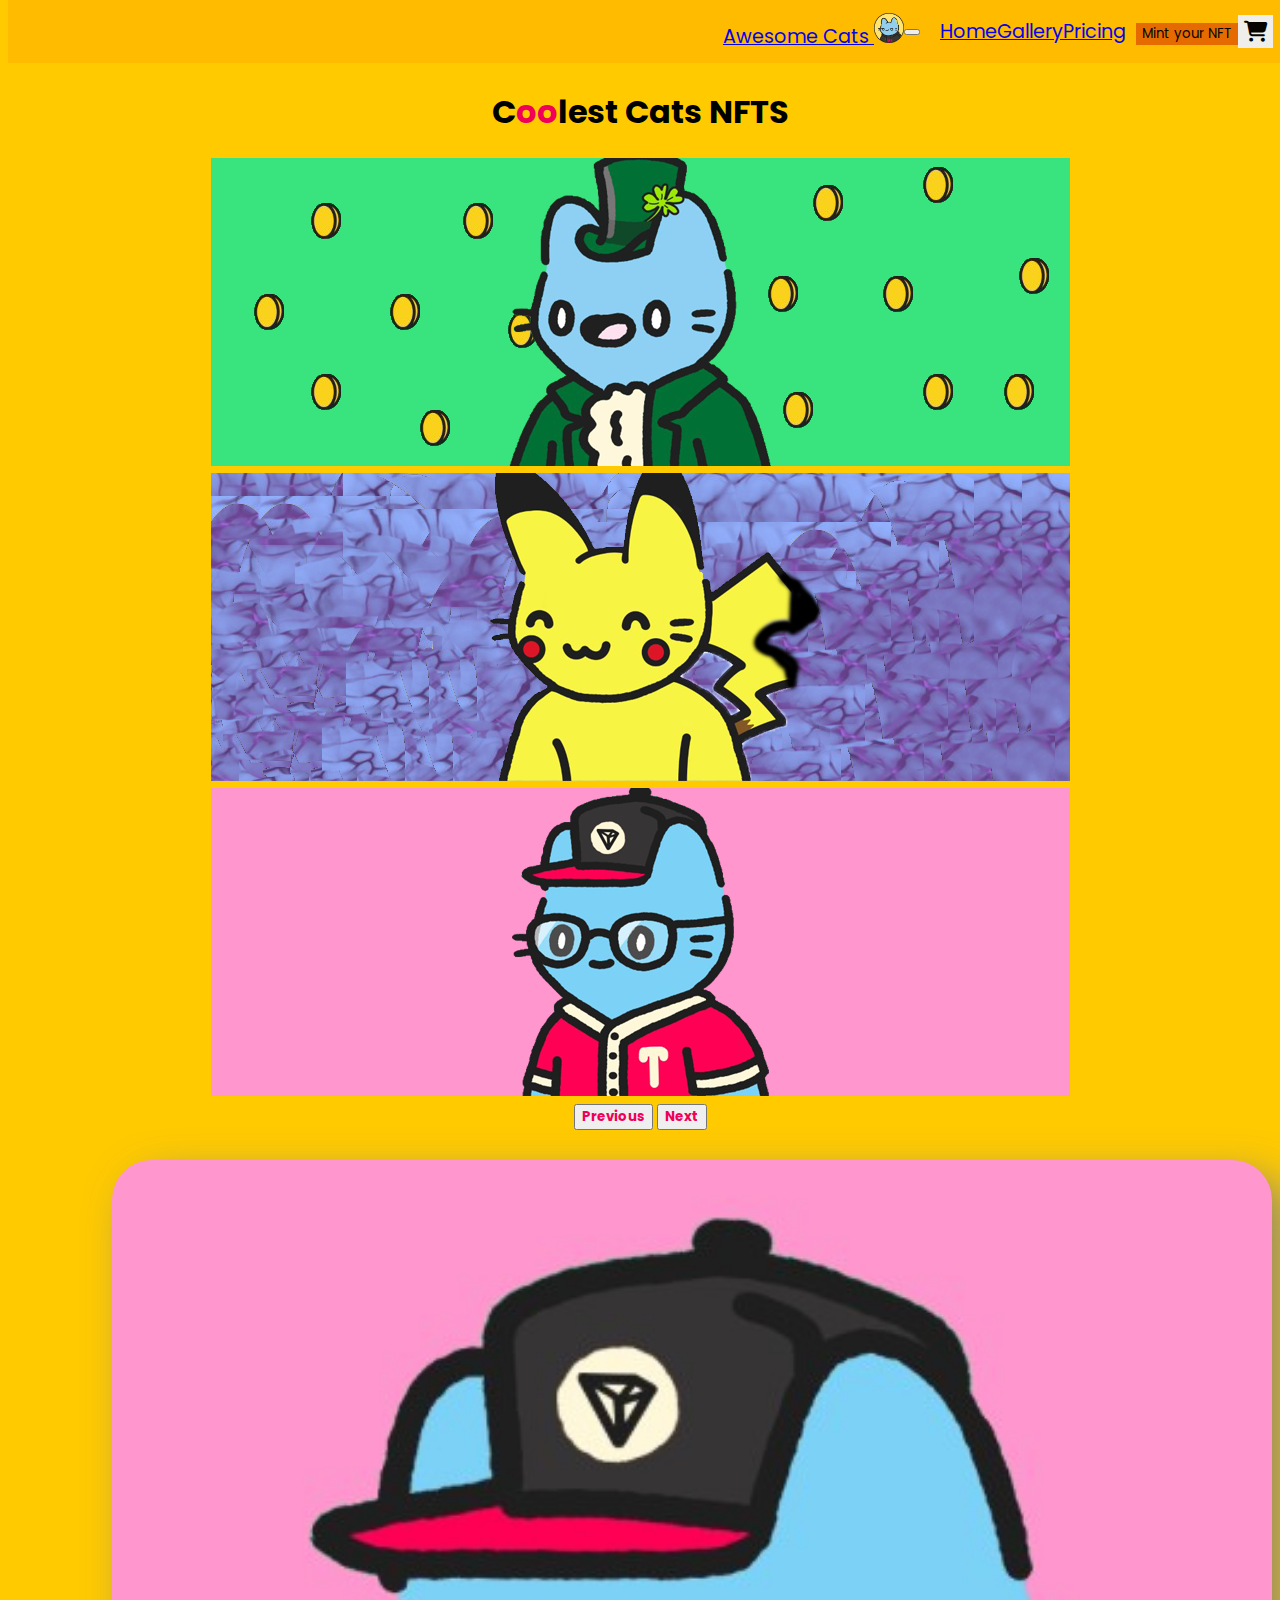
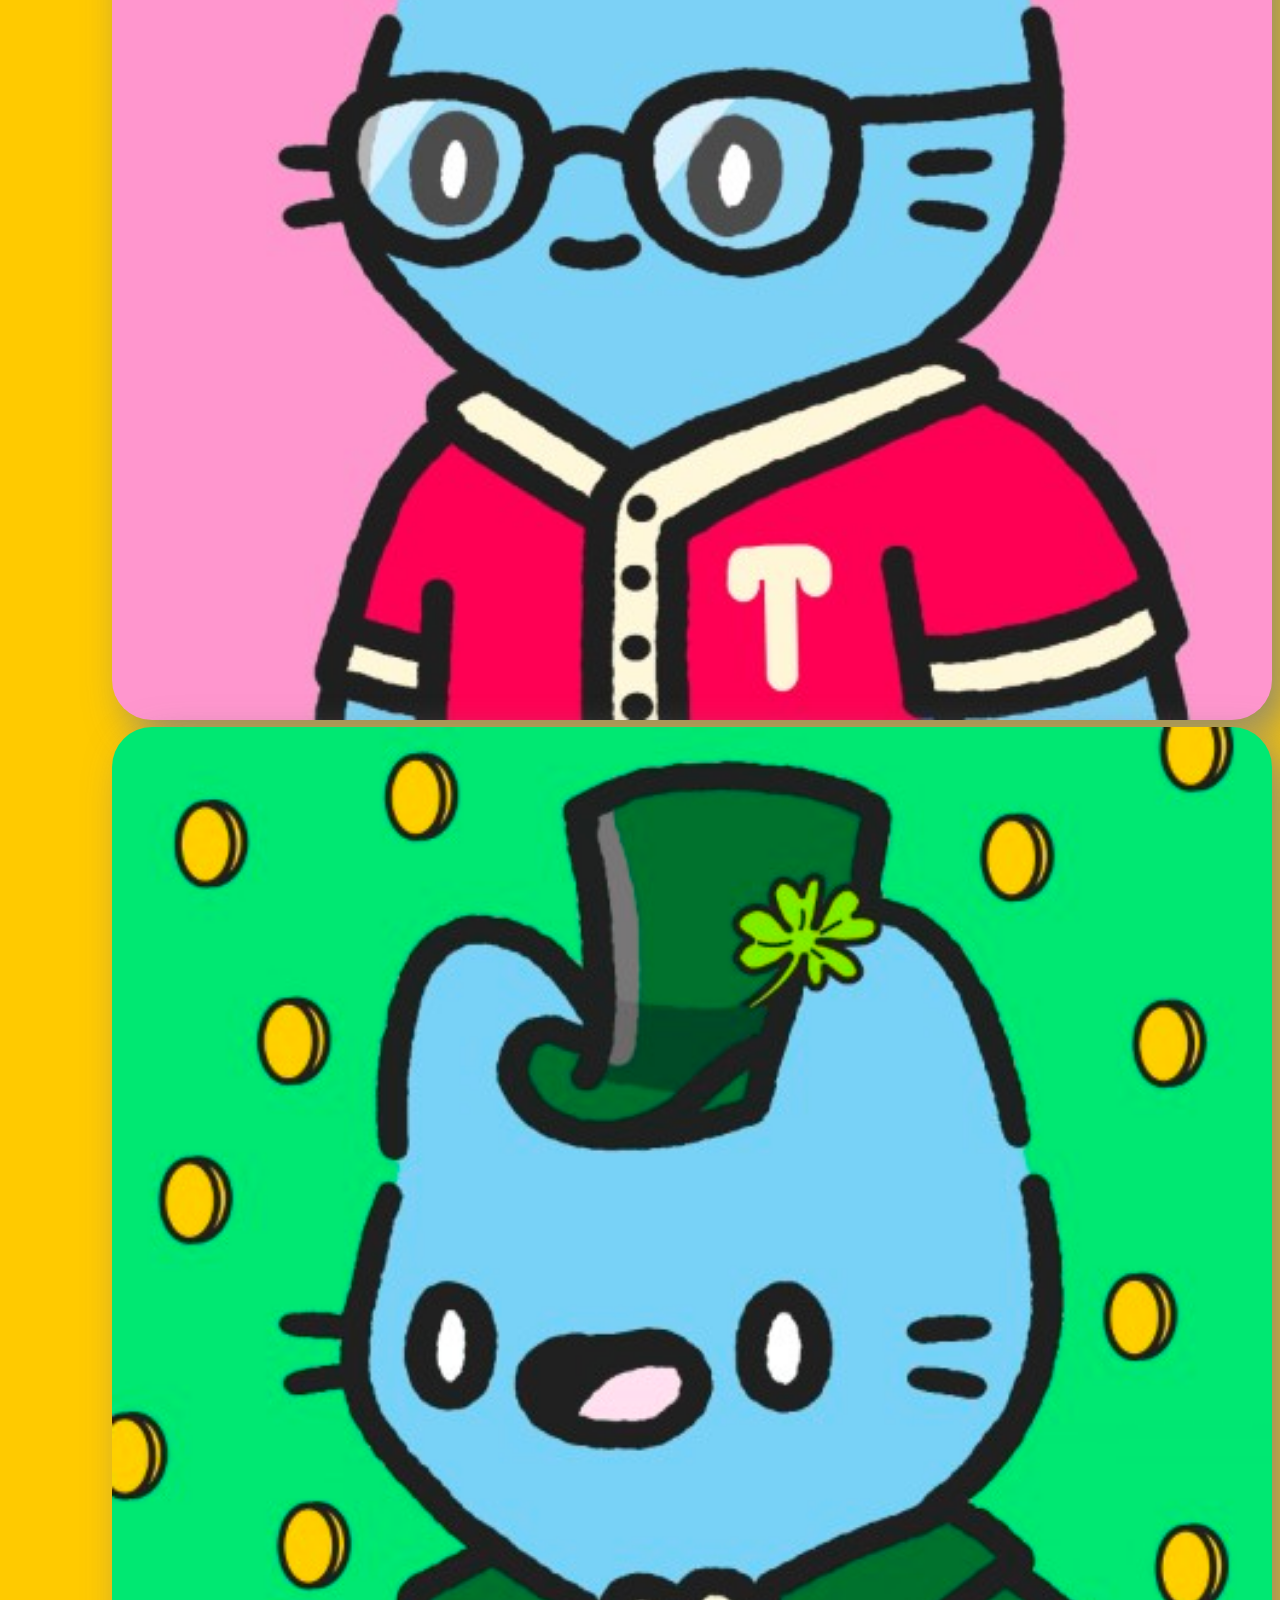
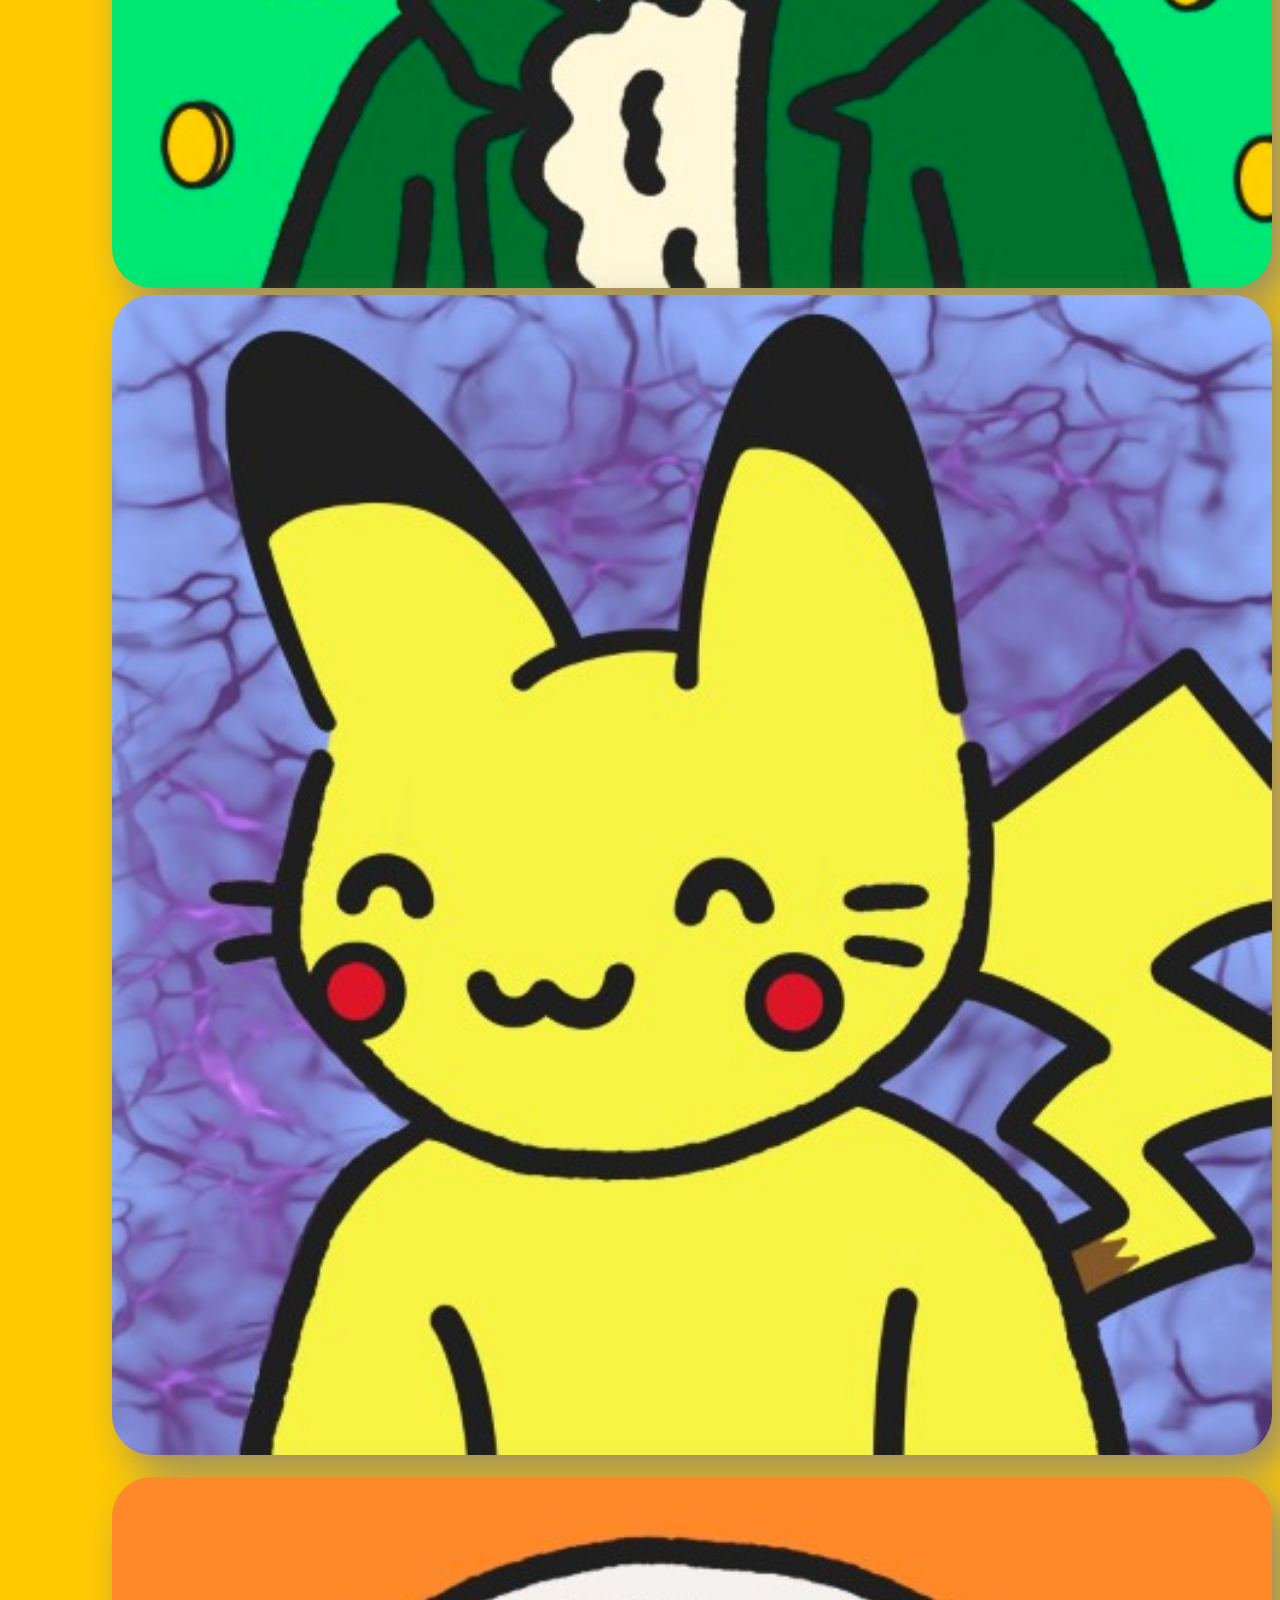
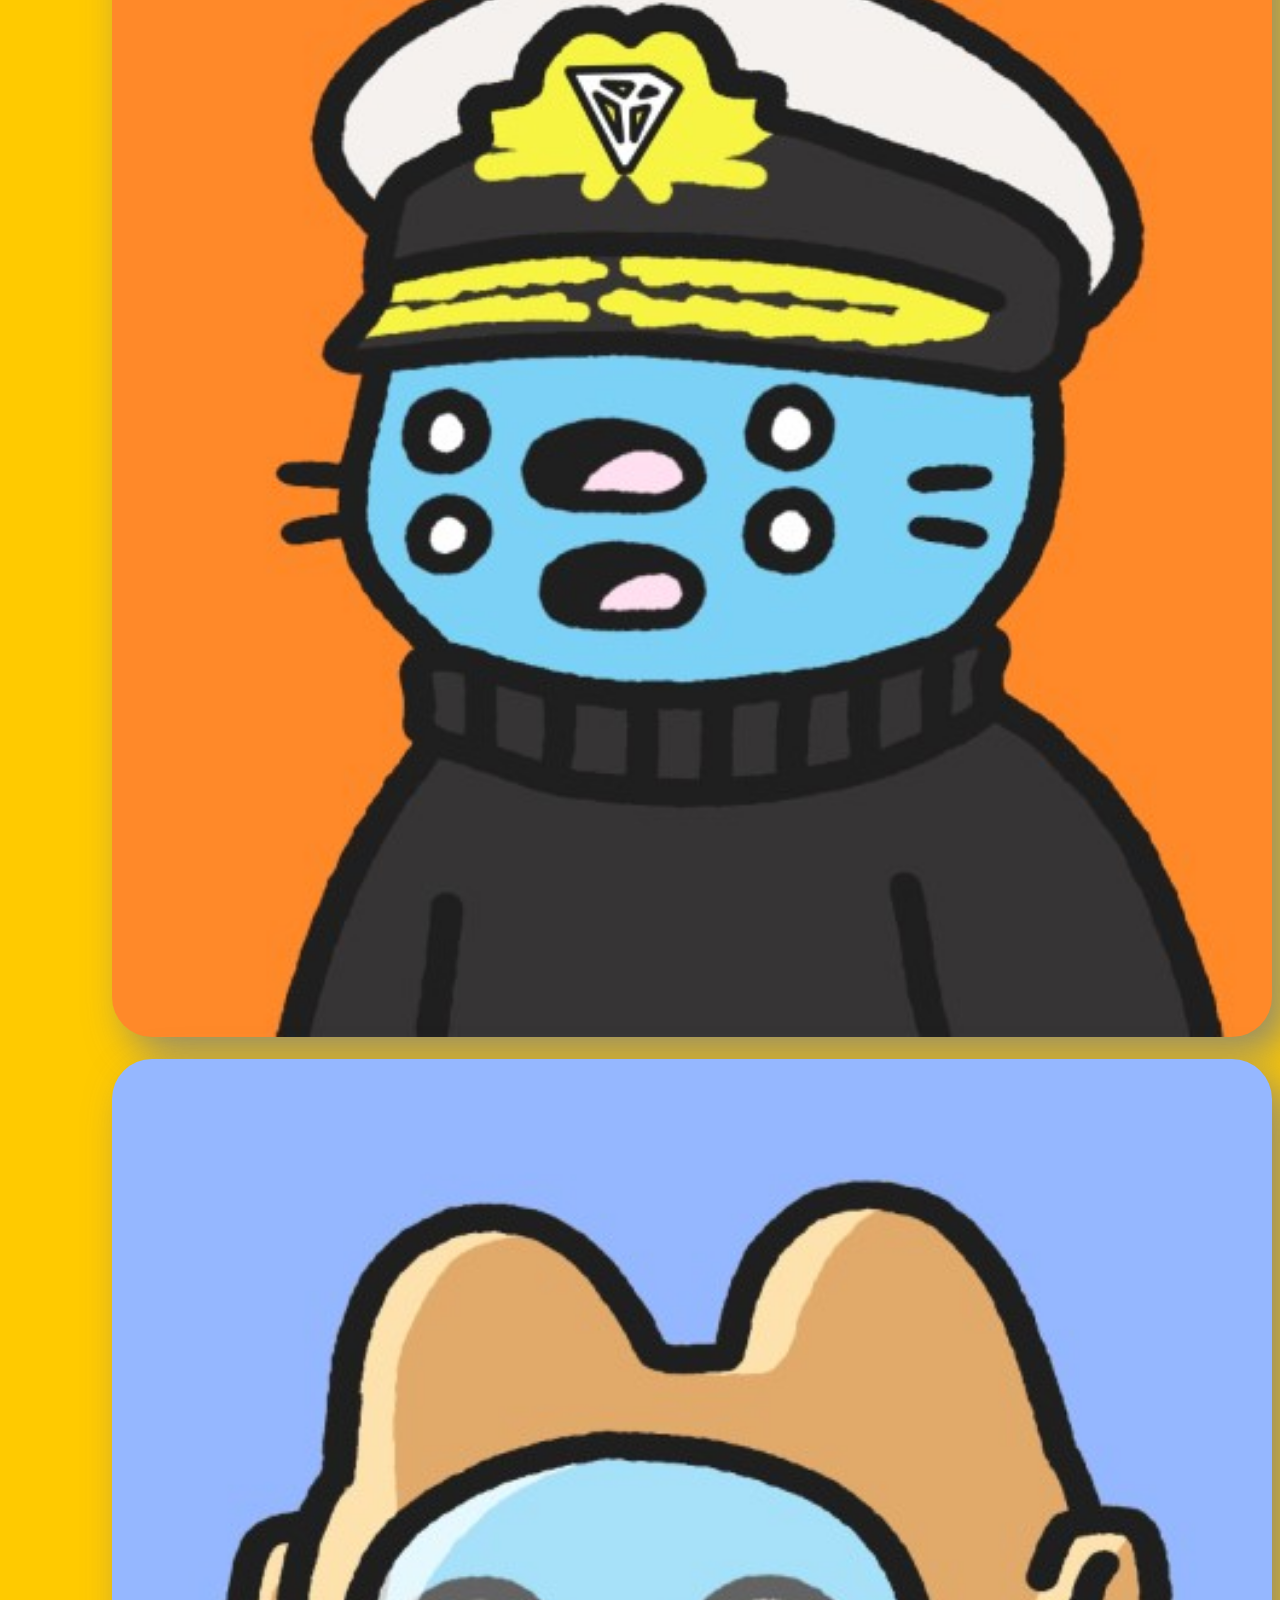
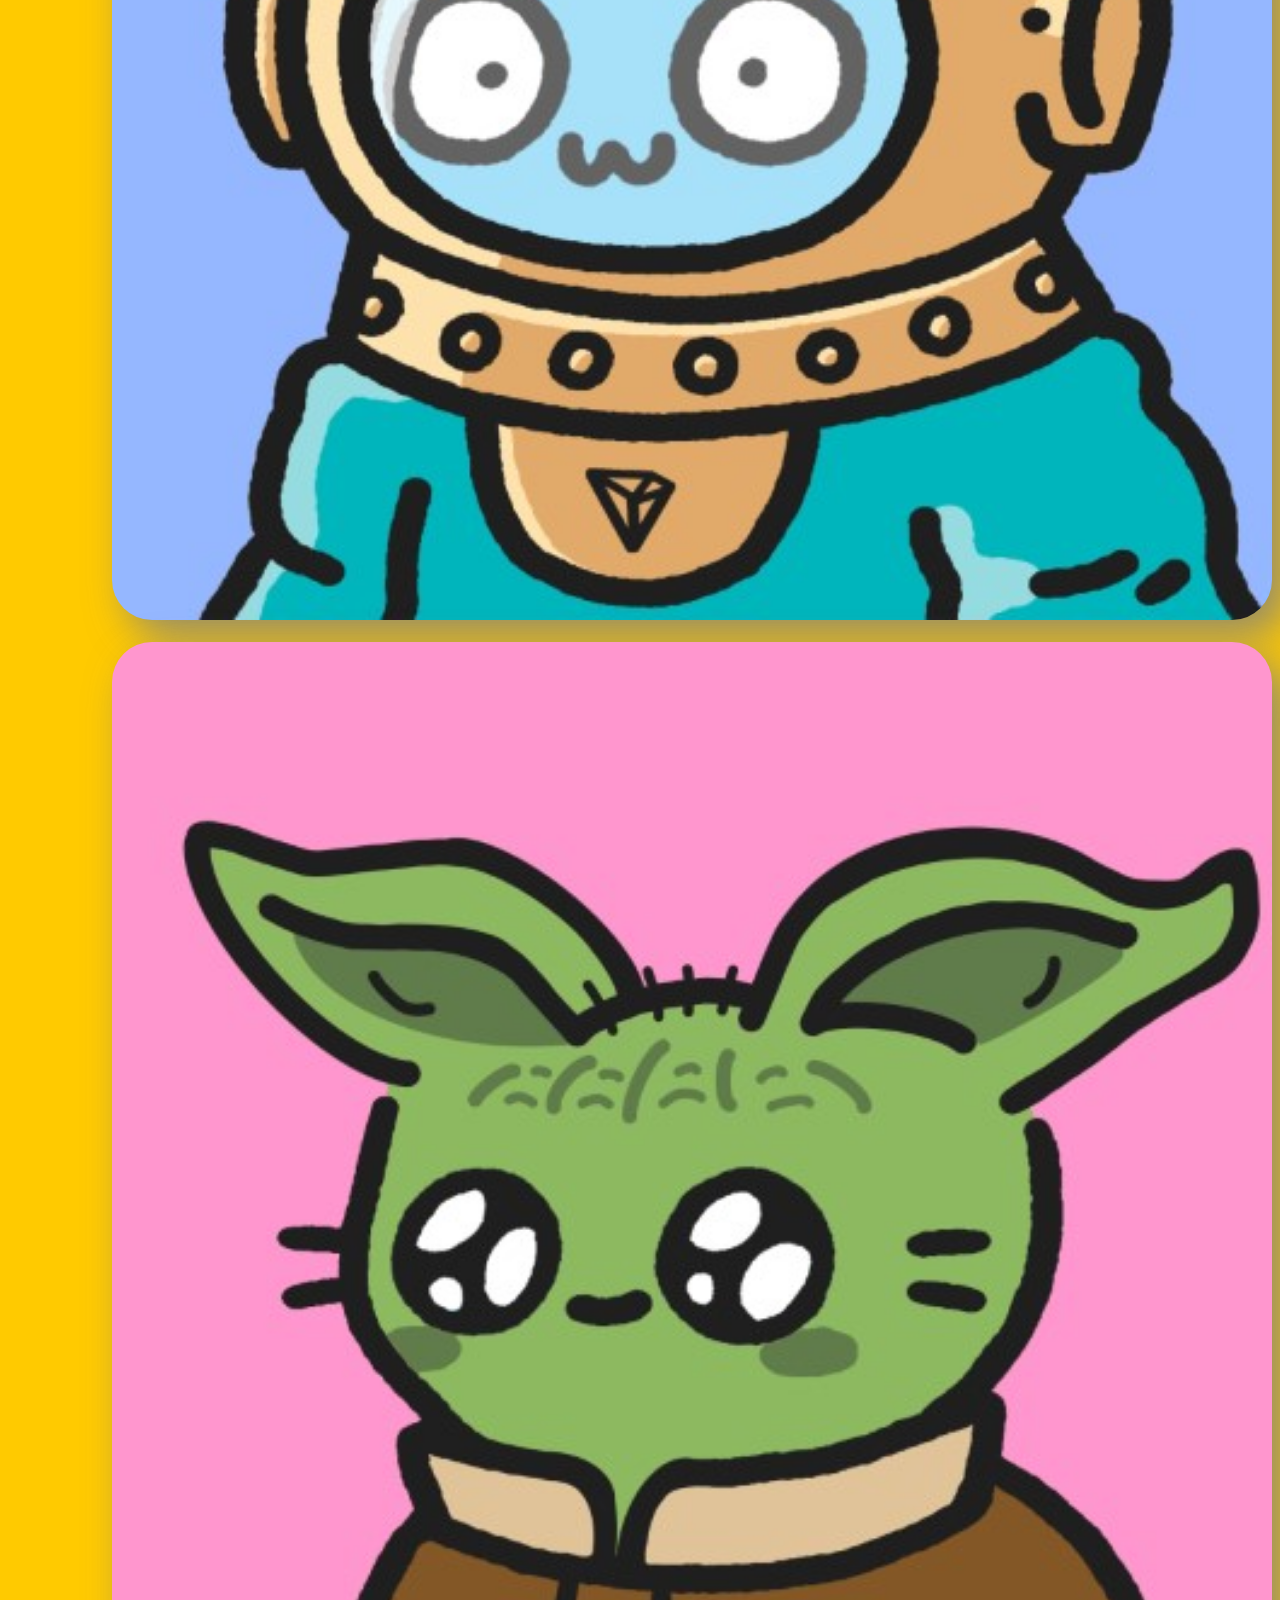
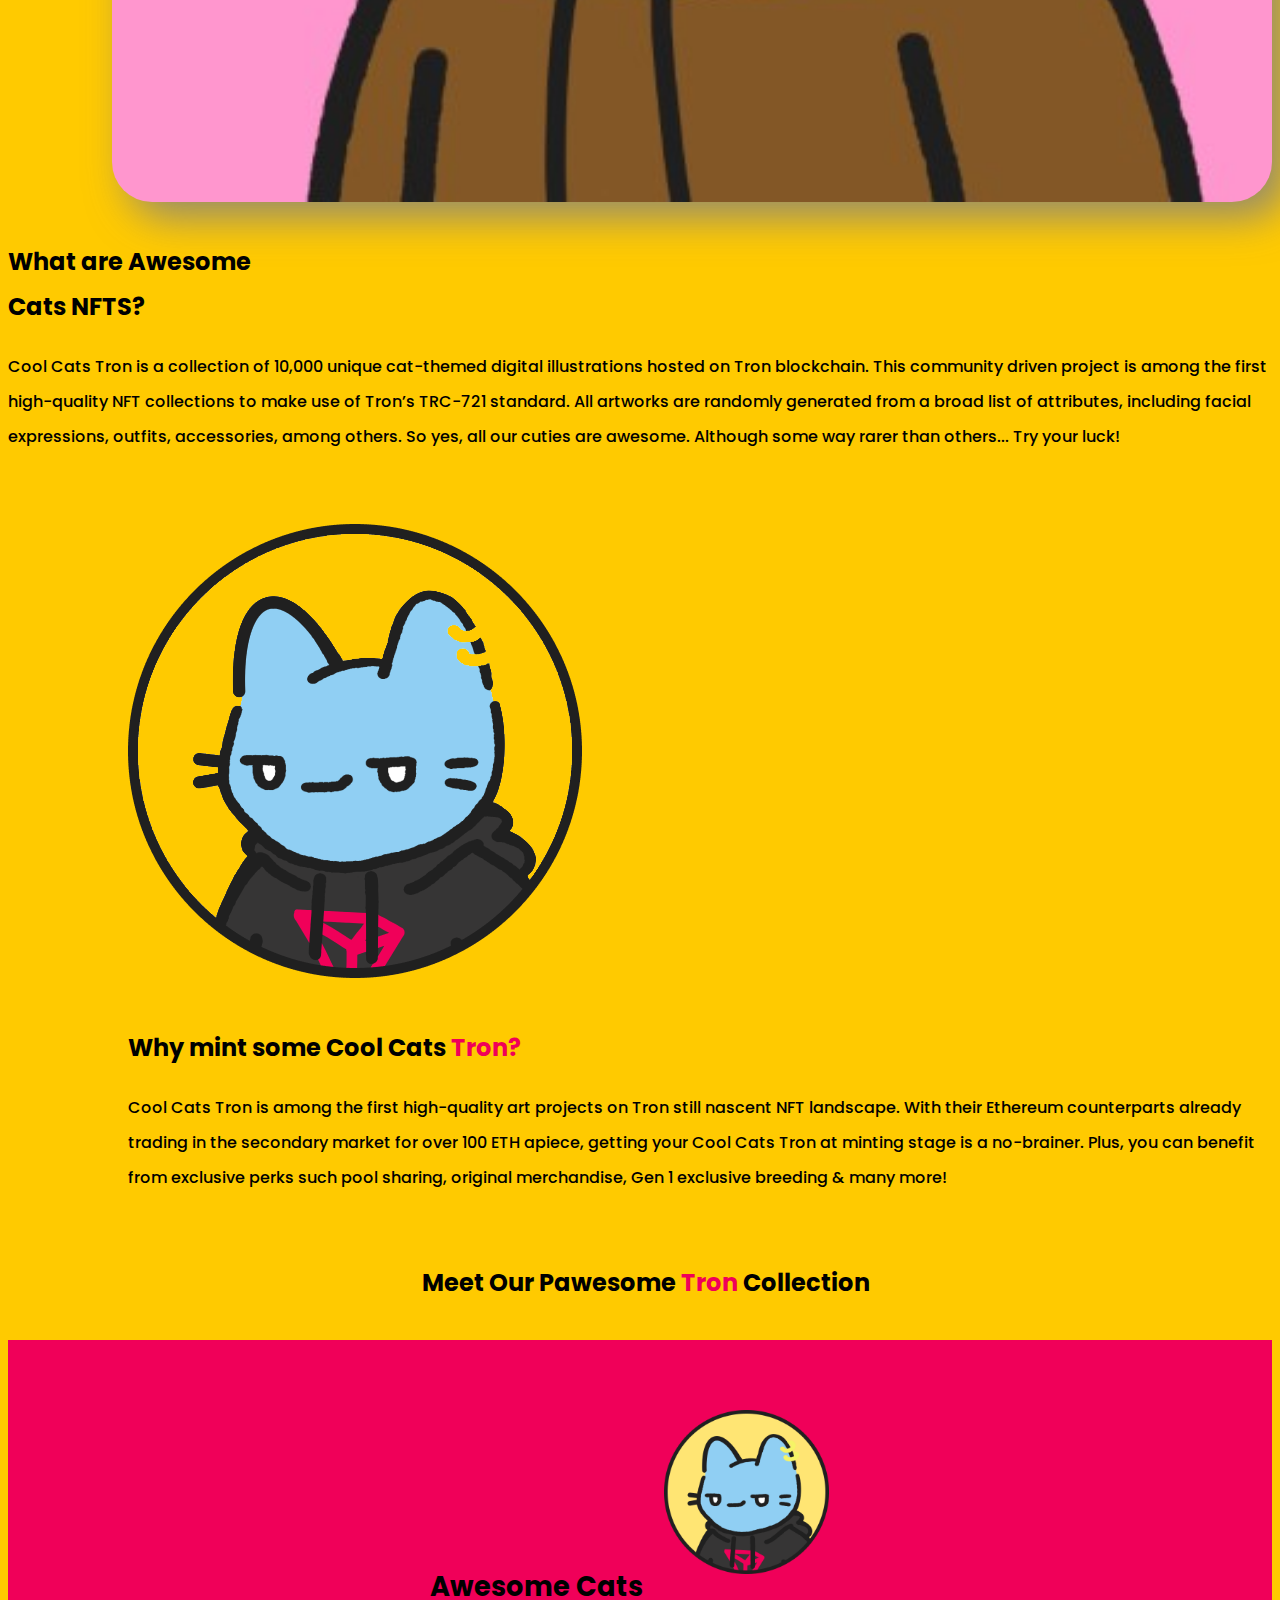
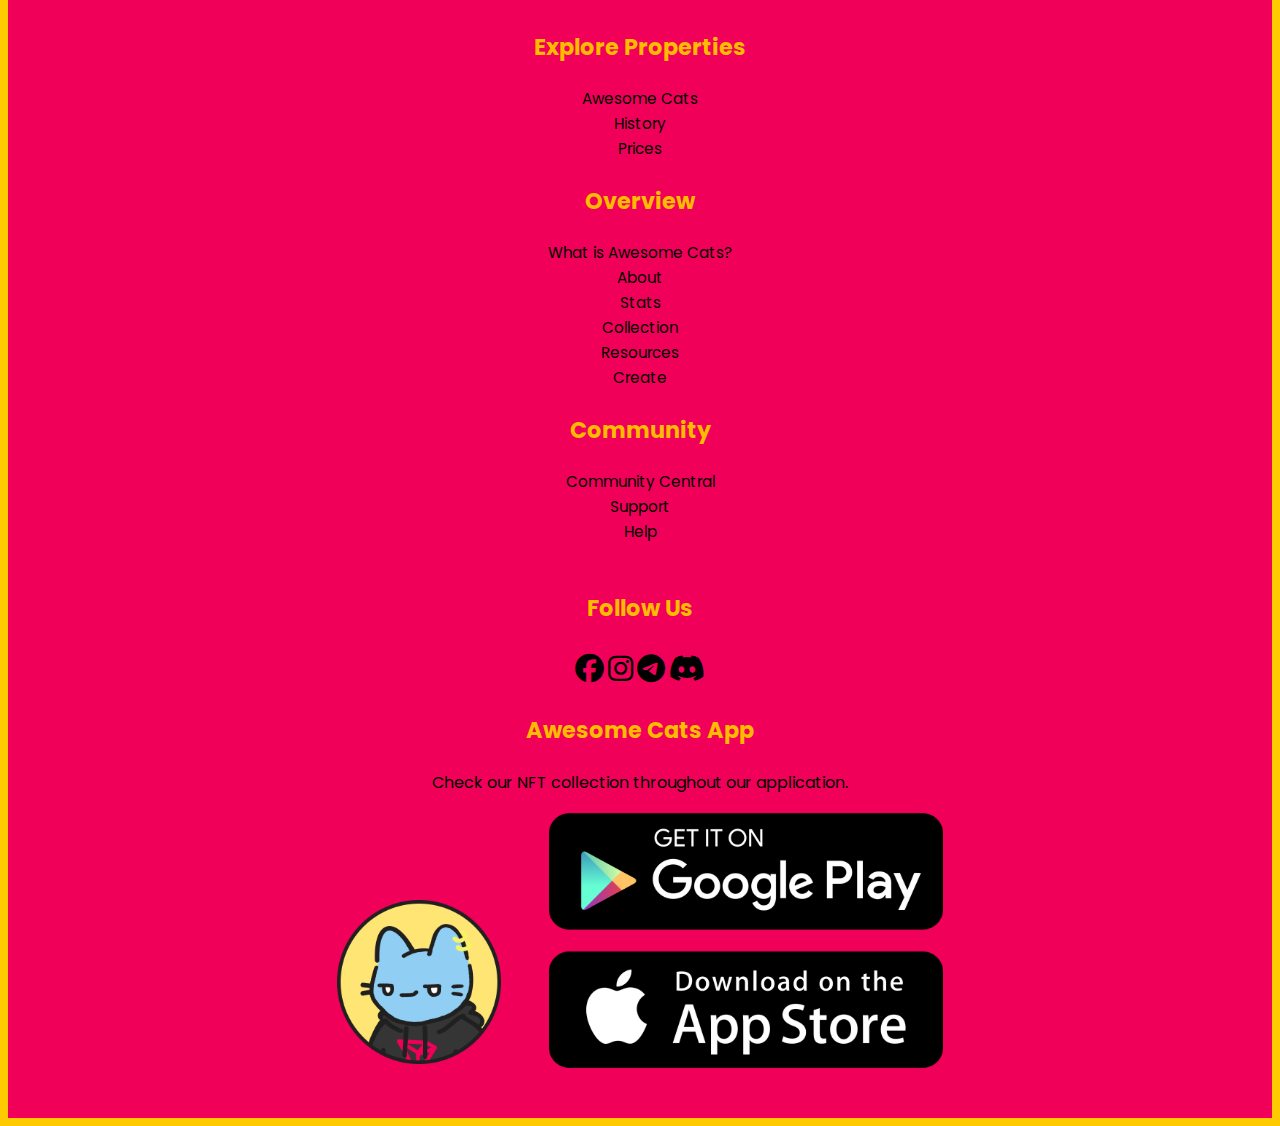
==== commit 6ce87e1f: "Final Version excluding responsiveness" ====
--- a/index.html
+++ b/index.html
@@ -13,6 +13,12 @@
 
 <body>
 
+  <!-- <div class="preloader"></div>
+  <div class="loaderDelay">
+    <iframe width="560" height="315" src="https://www.youtube.com/embed/yJg-Y5byMMw" title="YouTube video player" frameborder="0" allow="accelerometer; autoplay; clipboard-write; encrypted-media; gyroscope; picture-in-picture" allowfullscreen></iframe>
+    <iframe width="560" height="315" src="https://www.youtube.com/embed/yJg-Y5byMMw" title="YouTube video player" frameborder="0" allow="accelerometer; autoplay; clipboard-write; encrypted-media; gyroscope; picture-in-picture" allowfullscreen></iframe>
+  </div> -->
+
     <nav class="navbar navbar-expand-lg">
         <div class="container-fluid">
           <a class="navbar-brand" href="#">Awesome Cats <img src="/res/cats-whymint.png" alt="" width="30px"></a>
@@ -22,8 +28,8 @@
           <div class="collapse navbar-collapse" id="navbarNavAltMarkup">
             <div class="navbar-nav">
               <a class="nav-link active" aria-current="page" href="#">Home</a>
-              <a class="nav-link active" href="#gallery">Gallery</a>
-              <a class="nav-link active" href="#">Pricing</a>
+              <a class="nav-link active" href="gallery.html">Gallery</a>
+              <a class="nav-link active" href="pricing.html">Pricing</a>
               <a class="nav-link active" href="#collection">
                 <button class="btn btn-light">Mint your NFT</button>
               </a>
@@ -135,72 +141,8 @@
           <h2>Meet Our Pawesome <span>Tron</span> Collection</h2>
         </div>
       </div>
-      <div class="row itemsCollection justify-content-center">
-        <div class="col-3">
-          <img src="/res/9972.jpg" alt="" class="itemDesc">
-          <!-- <p class="cart1">Bat NFT</p> -->
-          <p><i class="fa-brands fa-ethereum"></i><span class="itemDesc">3</span></p>
-          <button class="btn btn-danger addToCart">Add to Cart</button>
-        </div>
-        <div class="col-3">
-          <img src="/res/9970.jpg" alt="" class="itemDesc">
-          <p><i class="fa-brands fa-ethereum"></i><span class="itemDesc">5</span></p>
-          <button class="btn btn-danger addToCart">Add to Cart</button>
-        </div>
-        <div class="col-3">
-          <img src="/res/9968.jpg" alt="" class="itemDesc">
-          <p><i class="fa-brands fa-ethereum"></i><span class="itemDesc">5</span></p>
-          <button class="btn btn-danger addToCart">Add to Cart</button>
-        </div>
-        <div class="col-3">
-          <img src="/res/9969.jpg" alt="" class="itemDesc">
-          <p><i class="fa-brands fa-ethereum"></i><span class="itemDesc">5</span></p>
-          <button class="btn btn-danger addToCart">Add to Cart</button>
-        </div>
-      </div>
-      <div class="row itemsCollection justify-content-center">
-        <div class="col-3">
-          <img src="/res/9967.jpg" alt="" class="itemDesc">
-          <p><i class="fa-brands fa-ethereum"></i><span class="itemDesc">5</span></p>
-          <button class="btn btn-danger addToCart">Add to Cart</button>
-        </div>
-        <div class="col-3">
-          <img src="/res/Cool-Cat-1490.jpg" alt="" class="itemDesc">
-          <p><i class="fa-brands fa-ethereum"></i><span class="itemDesc">5</span></p>
-          <button class="btn btn-danger addToCart">Add to Cart</button>
-        </div>
-        <div class="col-3">
-          <img src="/res/9965.jpg" alt="" class="itemDesc">
-          <p><i class="fa-brands fa-ethereum"></i><span class="itemDesc">5</span></p>
-          <button class="btn btn-danger addToCart">Add to Cart</button>
-        </div>
-        <div class="col-3">
-          <img src="/res/9964.jpg" alt="" class="itemDesc">
-          <p><i class="fa-brands fa-ethereum"></i><span class="itemDesc">5</span></p>
-          <button class="btn btn-danger addToCart">Add to Cart</button>
-        </div>
-      </div>
-      <div class="row itemsCollection justify-content-center">
-        <div class="col-3">
-          <img src="/res/9933.jpg" alt="" class="itemDesc">
-          <p><i class="fa-brands fa-ethereum"></i><span class="itemDesc">5</span></p>
-          <button class="btn btn-danger addToCart">Add to Cart</button>
-        </div>
-        <div class="col-3">
-          <img src="/res/9940.jpg" alt="" class="itemDesc">
-          <p><i class="fa-brands fa-ethereum"></i><span class="itemDesc">5</span></p>
-          <button class="btn btn-danger addToCart">Add to Cart</button>
-        </div>
-        <div class="col-3">
-          <img src="/res/9938.jpg" alt="" class="itemDesc">
-          <p><i class="fa-brands fa-ethereum"></i><span class="itemDesc">5</span></p>
-          <button class="btn btn-danger addToCart">Add to Cart</button>
-        </div>
-        <div class="col-3">
-          <img src="/res/9936.jpg" alt="" class="itemDesc">
-          <p><i class="fa-brands fa-ethereum"></i><span class="itemDesc">5</span></p>
-          <button class="btn btn-danger addToCart">Add to Cart</button>
-        </div>
+      <div class="row itemsCollection smallCatsGallery CatsGallery justify-content-center">
+        <!--Render Items Here-->
       </div>
     </sec>
 
@@ -250,6 +192,7 @@
     </footer>
     
     <script src="https://cdn.jsdelivr.net/npm/bootstrap@5.2.0-beta1/dist/js/bootstrap.bundle.min.js" integrity="sha384-pprn3073KE6tl6bjs2QrFaJGz5/SUsLqktiwsUTF55Jfv3qYSDhgCecCxMW52nD2" crossorigin="anonymous"></script>
+    <script src="scripts/cats.js"></script>
     <script src="scripts/script.js"></script>
 </body>
 </html>--- a/styles/styles.css
+++ b/styles/styles.css
@@ -19,6 +19,16 @@
 }
 body {
     background-color: #ffca00 !important;
+}
+.preloader {
+    position: fixed;
+    top: 0;
+    left: 0;
+    width: 100%;
+    height: 100%;
+    z-index: 100;
+    background: #ffca00 url(/res/loadTrans.gif) no-repeat center center;
+    background-size: 10%;
 }
 nav.navbar {
     background-color: #ffbb00;
@@ -35,7 +45,7 @@
     margin: 5px 5px 5px 10px;
     font-size: 1.2rem;
 }
-nav a:hover, i.fa-cart-shopping , nav img:hover {
+nav a:hover, i.fa-cart-shopping , nav img:hover:not(.shopImg) {
     cursor: pointer;
 }
 nav .btn-light {
@@ -53,6 +63,34 @@
     border: 0;
     font-size: 1.3rem;
     margin: 0 0 0 0px;
+}
+nav button.cartIcon i {
+    display: inline-block;  
+    -webkit-transition: 0.6s ease-out;
+    -moz-transition:  0.6s ease-out;
+    transition:  0.3s ease-out;  
+}
+nav button.cartIcon i:hover {
+    -webkit-transform: rotateZ(360deg);
+    -moz-transform: rotateZ(360deg);
+    transform: rotateZ(360eg);
+    color: #d63900a1;
+}
+@keyframes fadeIn {
+    0% {
+        transform: translateX(100%);
+    }
+    100% {
+        transform: none;
+    }
+}
+@keyframes fadeOut {
+    0% {
+        transform: none;
+    }
+    100% {
+        transform: translateX(100%);
+    }
 }
 nav .cart {
     background-color: #F00059;
@@ -63,7 +101,7 @@
     height: 40vh;
     max-height: 40vh;
     overflow: auto;
-    width: 25%;
+    width: 28%;
     text-align: center;
     z-index: 1;
 }
@@ -75,7 +113,7 @@
 	background-color: rgba(0, 0, 0, 0.586);
 }
 nav h4 {
-    margin-top: 10px;
+    margin: 10px 2% 2%;
     color: rgba(255, 255, 255, 0.837);
 }
 nav ol {
@@ -85,23 +123,26 @@
     display: flex;
     justify-content: flex-start;
     align-items: center;
-    padding: 20px 0 0 0;
+    padding: 20px 20px 0 0;
 }
 .shopImg {
     width: 75px;
     border: 2px solid black;
     border-radius: 20px;
 }
-nav ol p {
+nav p.price {
+    width: 20%;
+}
+nav p {
     font-size: 1.2rem;
     margin: 0 10px;
 }
-nav ol .minus {
-    background-color: #F00059;
-    color: white;
-    border: 0;
-}
-nav ol input {
+nav .minus {
+    background-color: #F00059;
+    color: white;
+    border: 0;
+}
+nav input {
     width: 45px;
     text-align: center;
     background-color: #f0005844;
@@ -114,14 +155,43 @@
     -moz-appearance: none;
     appearance: none; 
 }
-nav ol .plus {
-    background-color: #F00059;
-    color: white;
-    border: 0;
+nav .plus {
+    background-color: #F00059;
+    color: white;
+    border: 0;
+}
+nav .quantity {
+    width: 30%;
+}
+nav .delete {
+    background-color: #F00059;
+    color: white;
+    border: 0;
+}
+nav .delete i:hover {
+    cursor: pointer;
 }
 nav p.total {
-    margin: 4% 3% 4% 0;
-    text-align: center;
+    margin: 4% 0 4% 0;
+    text-align: center;
+}
+nav .buttonContainer {
+    text-align: center;
+    display: flex;
+    justify-content: center;
+    margin: 0;
+}
+nav .checkout {
+    background-color: #ffbb00;
+    border: 0;
+    border-radius: 10px;
+    transition: transform 0.4s;
+    /* margin-right: 15px; */
+}
+nav .checkout:hover {
+    background-color: #ffbb00;
+    filter: drop-shadow(0 0 20px #12121218);
+    transform: scale(1.1);
 }
 .carousel {
     text-align: center;
@@ -169,7 +239,19 @@
 .why .col-4 {
     margin-left: 150px;
 }
+.Gallery h2 {
+    margin-top: 7%;
+}
 .items h2 {
+    text-align: center;
+    margin-left: 1%;
+}
+.Pricing h2 {
+    font-size: 2.5rem;
+    font-weight: 700;
+}
+.Pricing p {
+    font-size: 1.1rem;
     text-align: center;
 }
 .itemsCollection {
@@ -187,7 +269,9 @@
     width: 22%;
     /* position: relative; */
 }
-
+.CatsGallery div {
+    margin: 1%;
+}
 .itemsCollection div:hover{
     transform: scale(1.1);
     z-index: 6;
@@ -297,7 +381,7 @@
     text-decoration: none;
     color: black;
 }
-footer a.footA:hover, i.fa-brands:hover , .download {
+footer a.footA:hover, footer i.fa-brands:hover , .download {
     cursor: pointer;
     color: #ffbb00;
 }
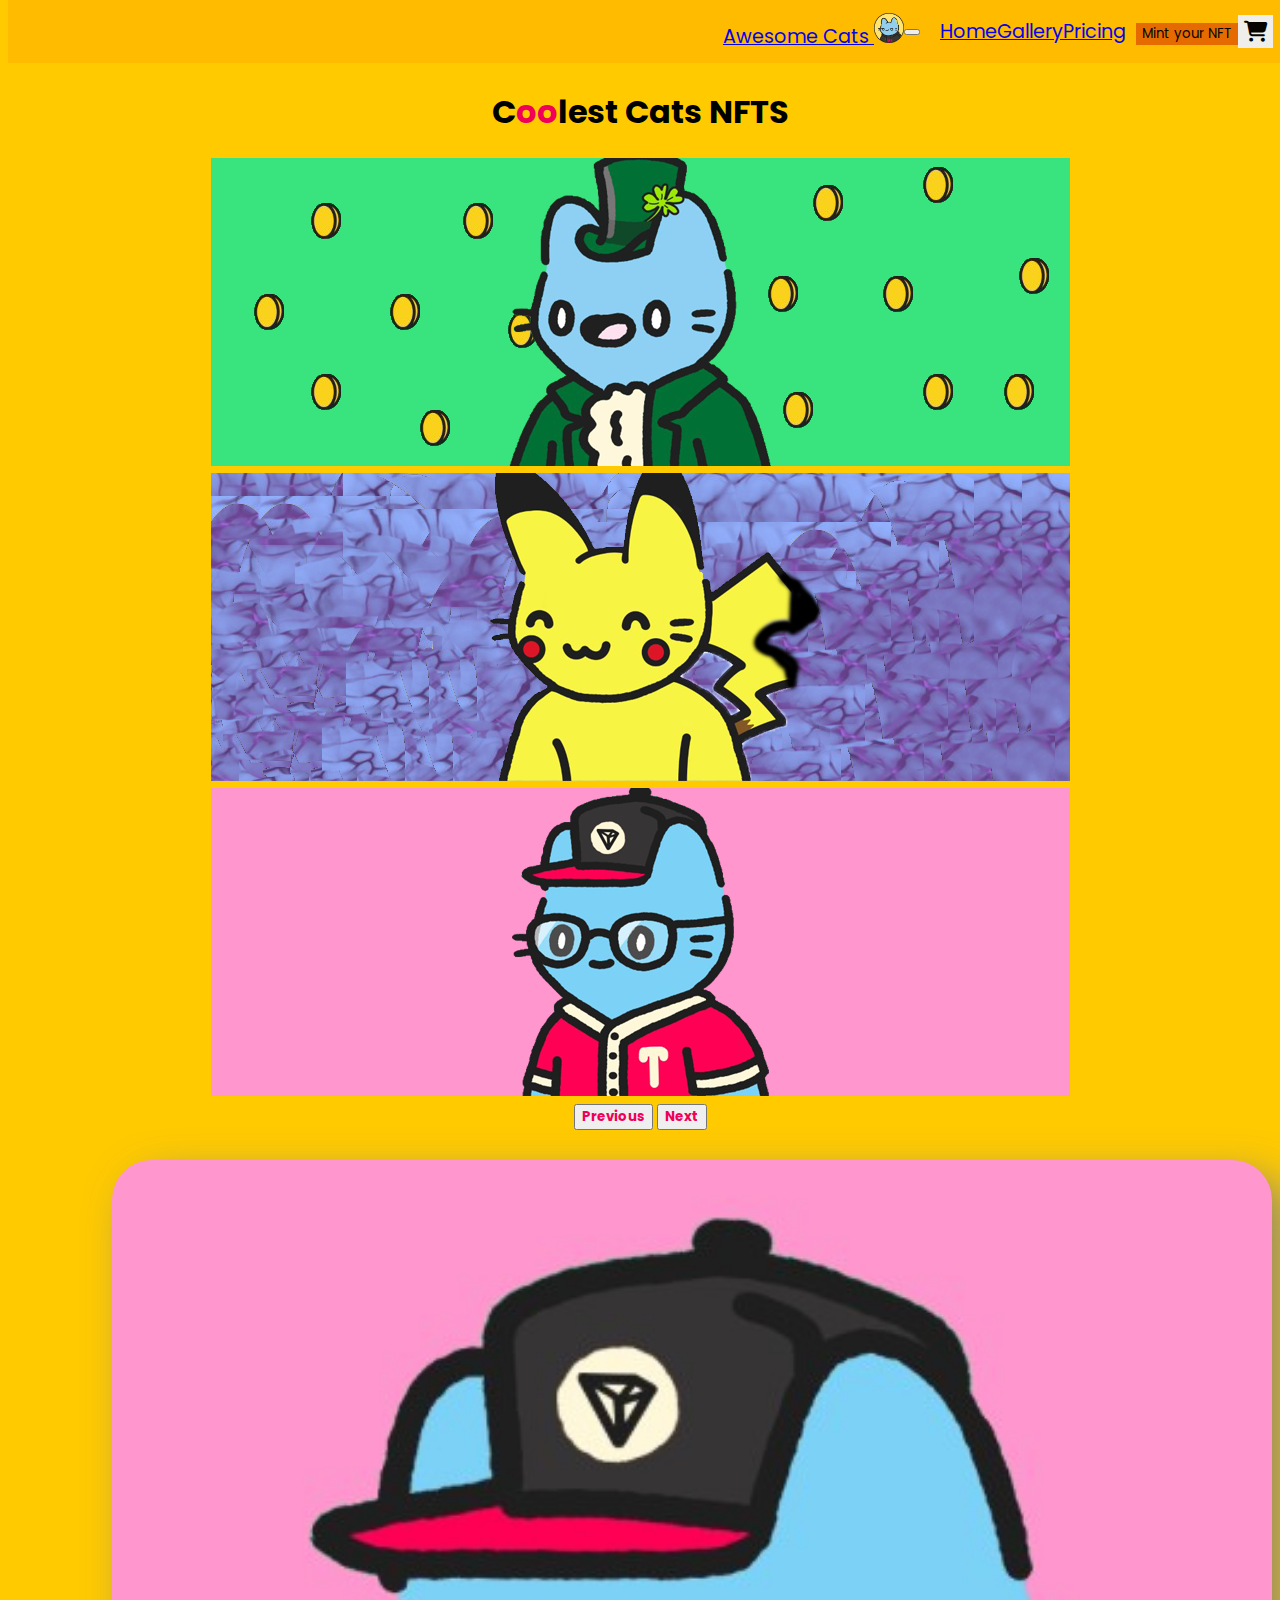
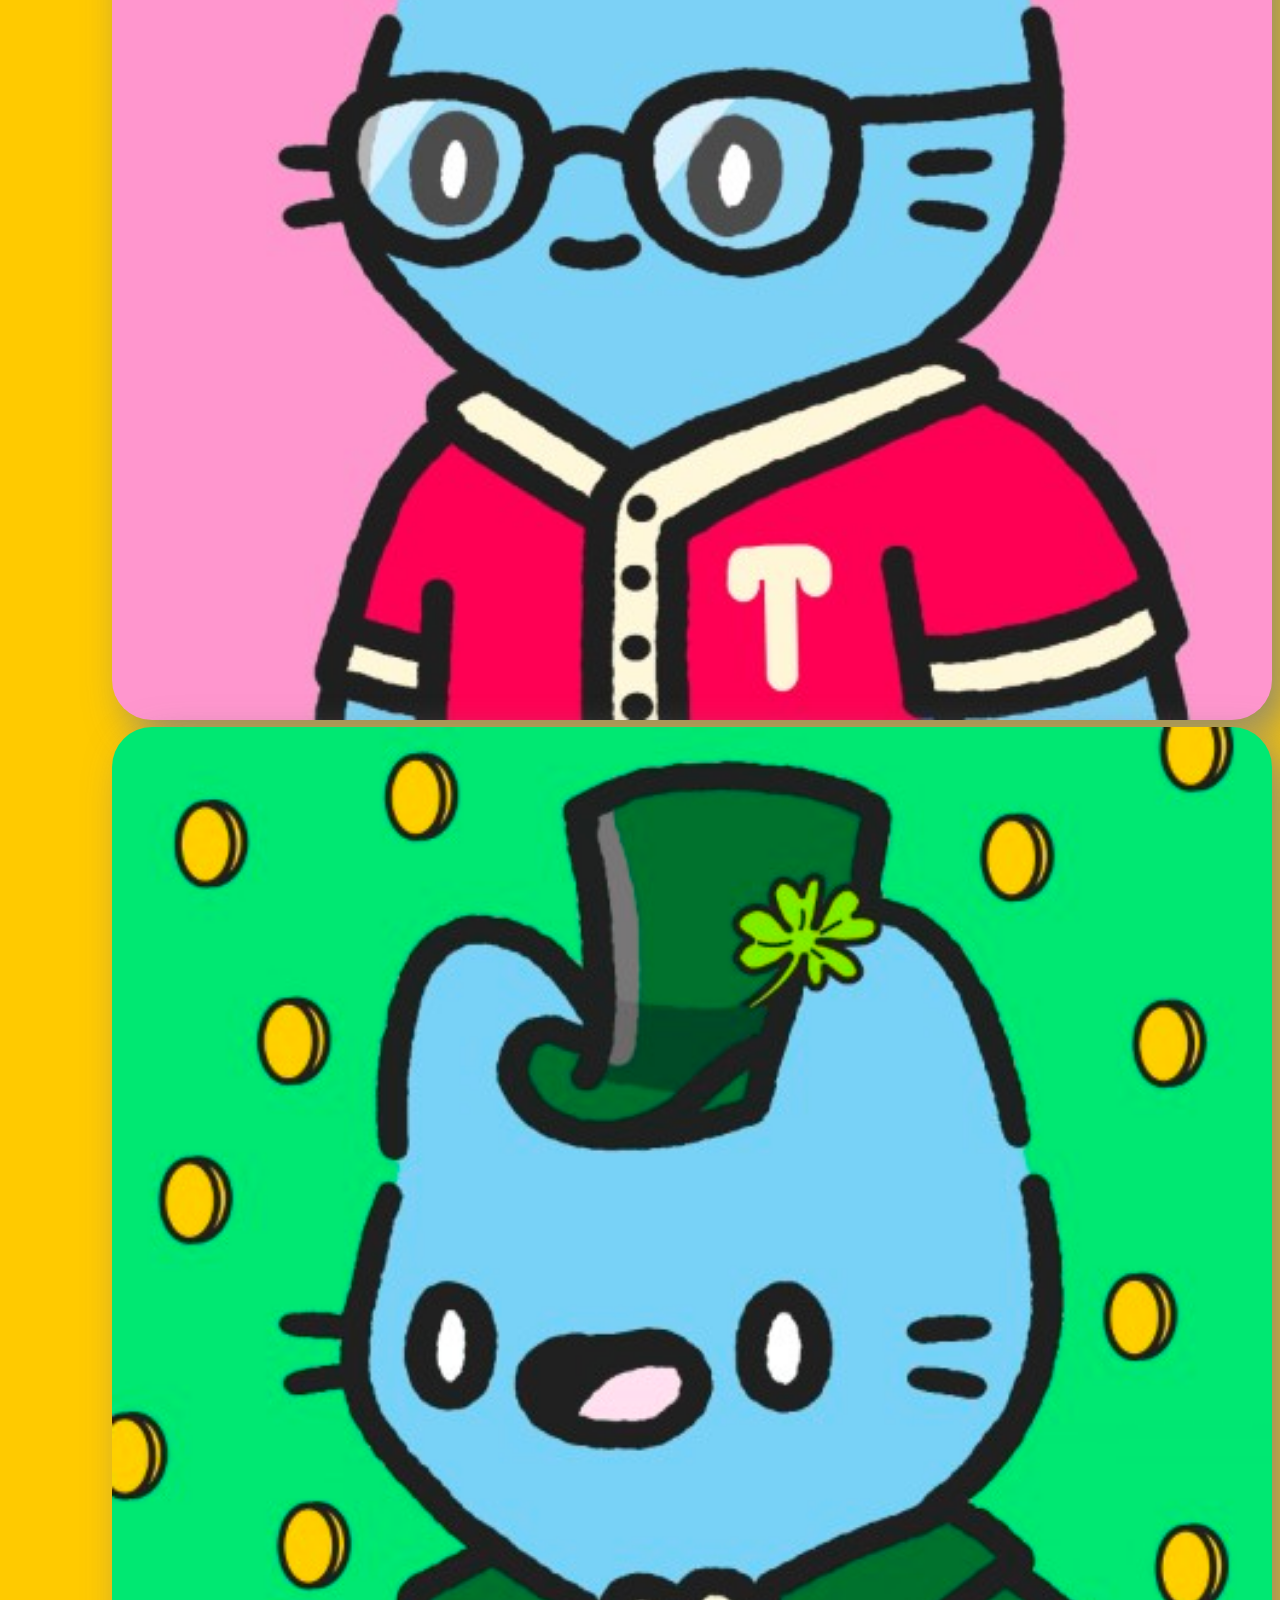
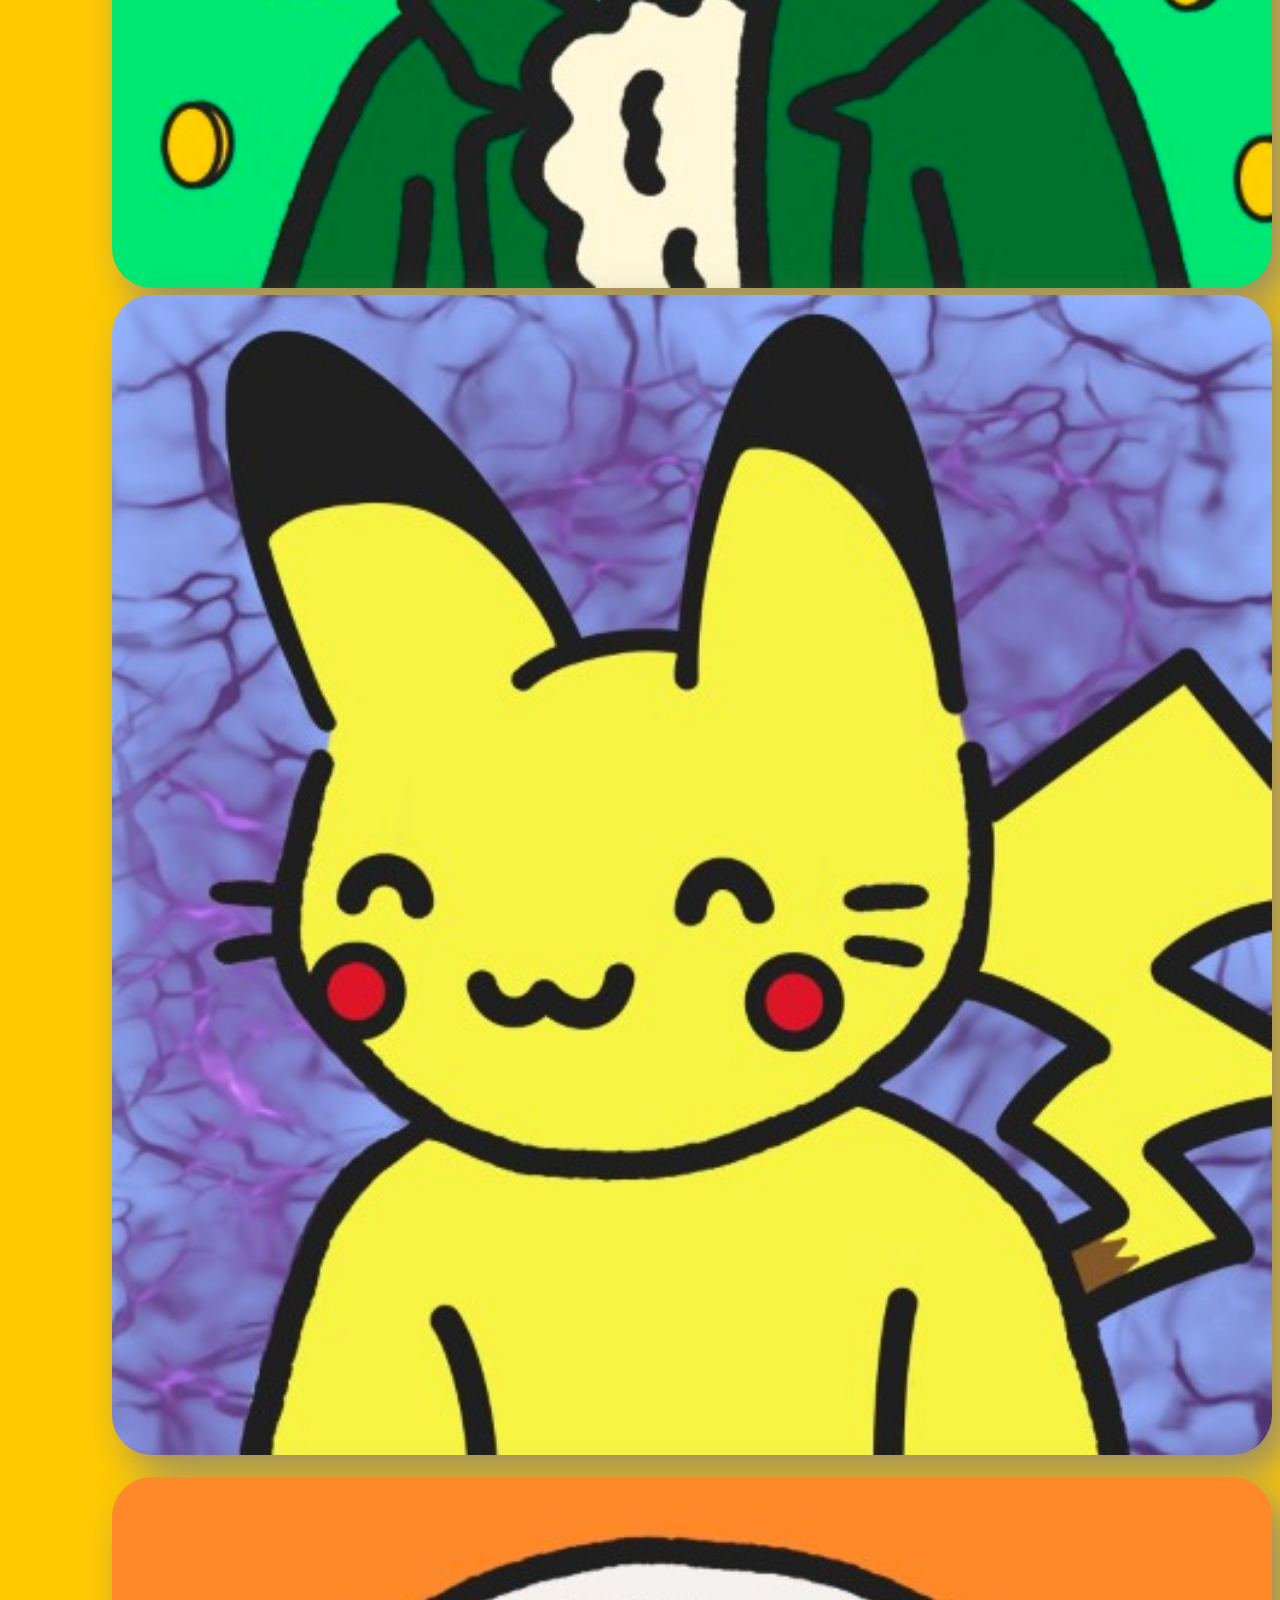
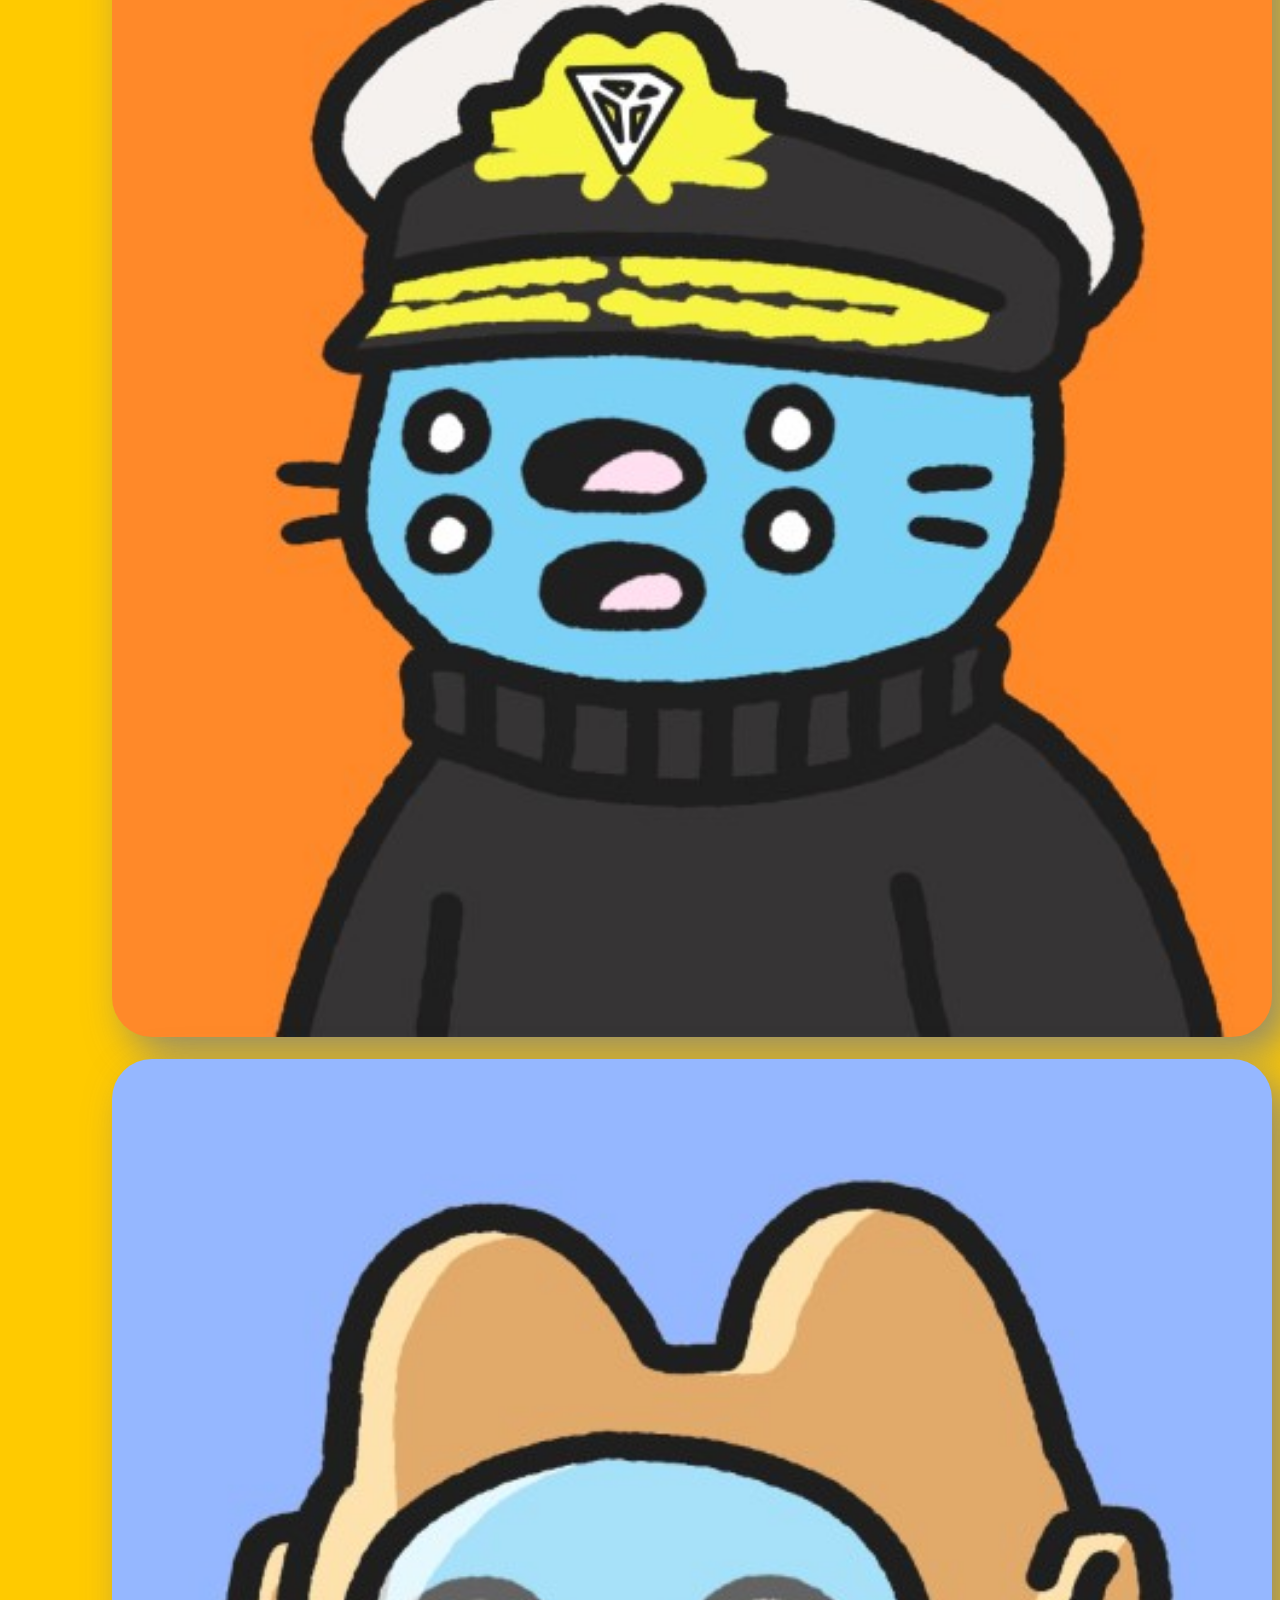
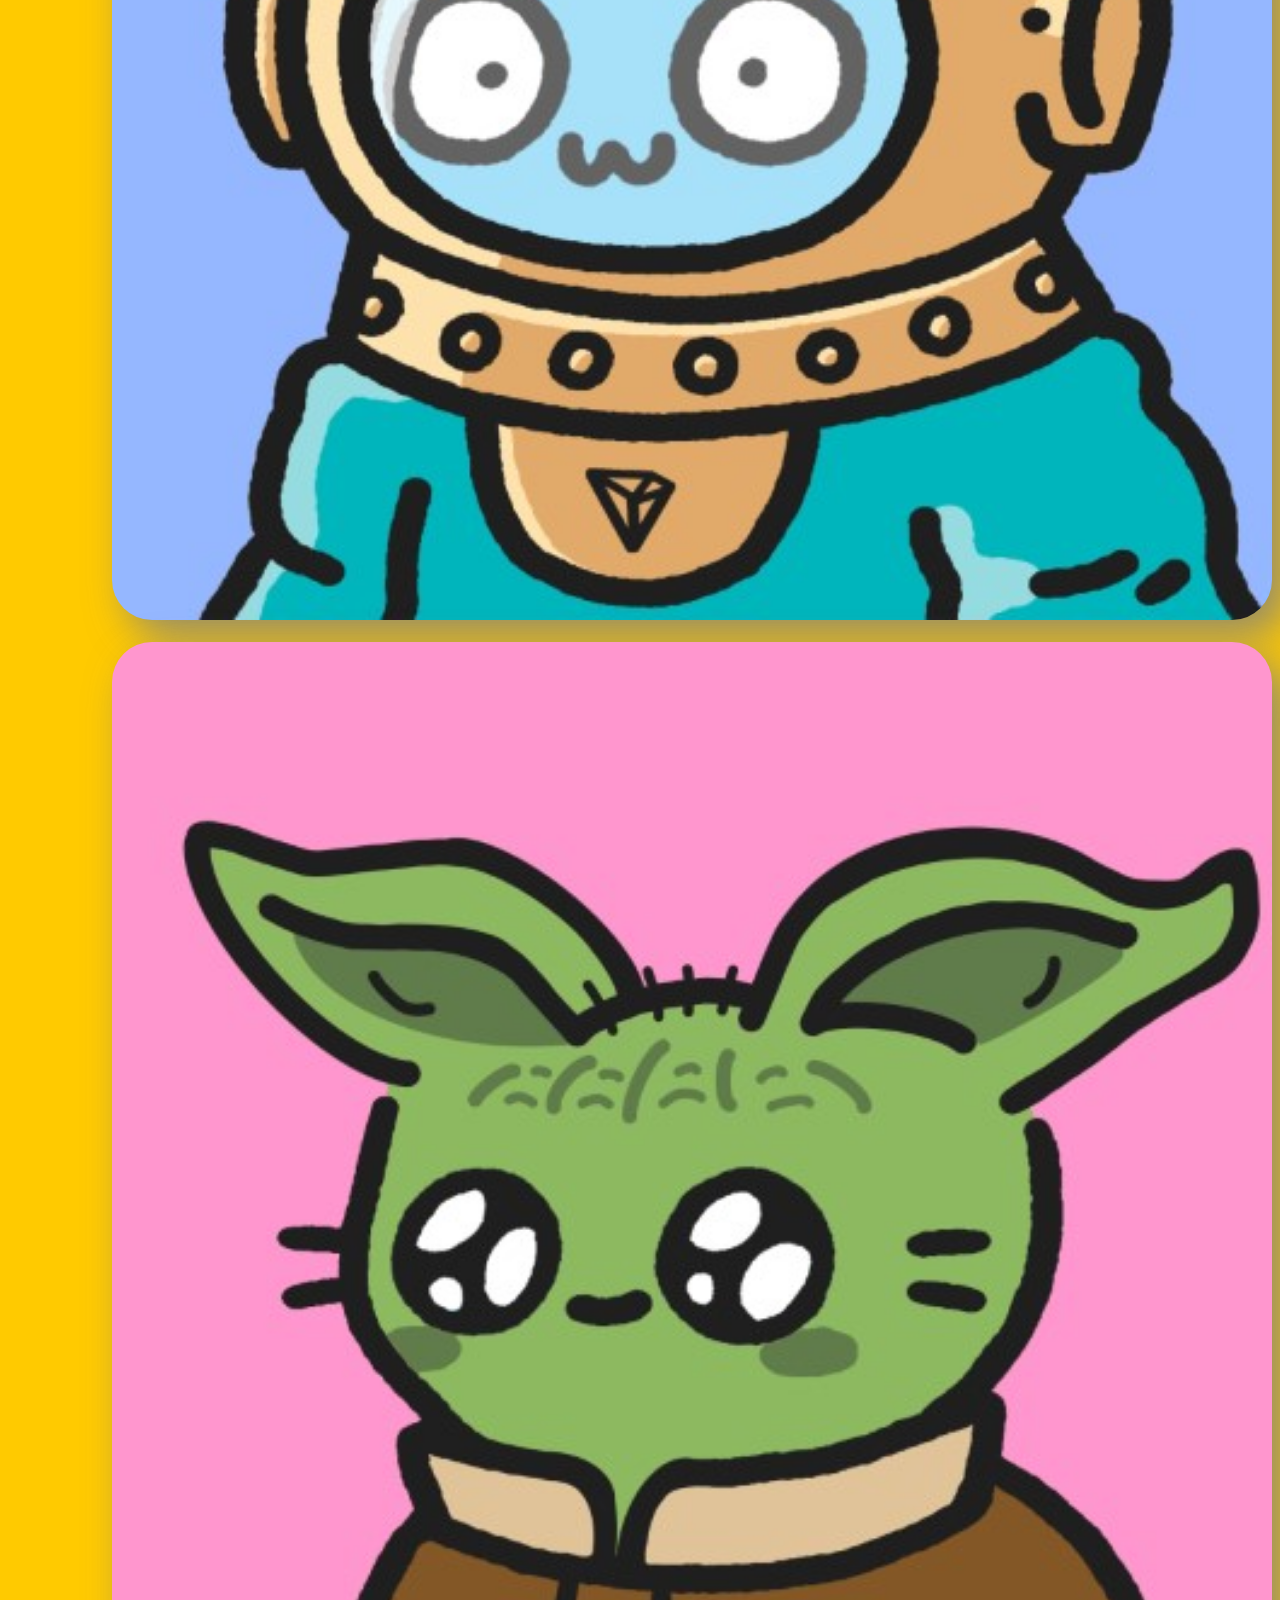
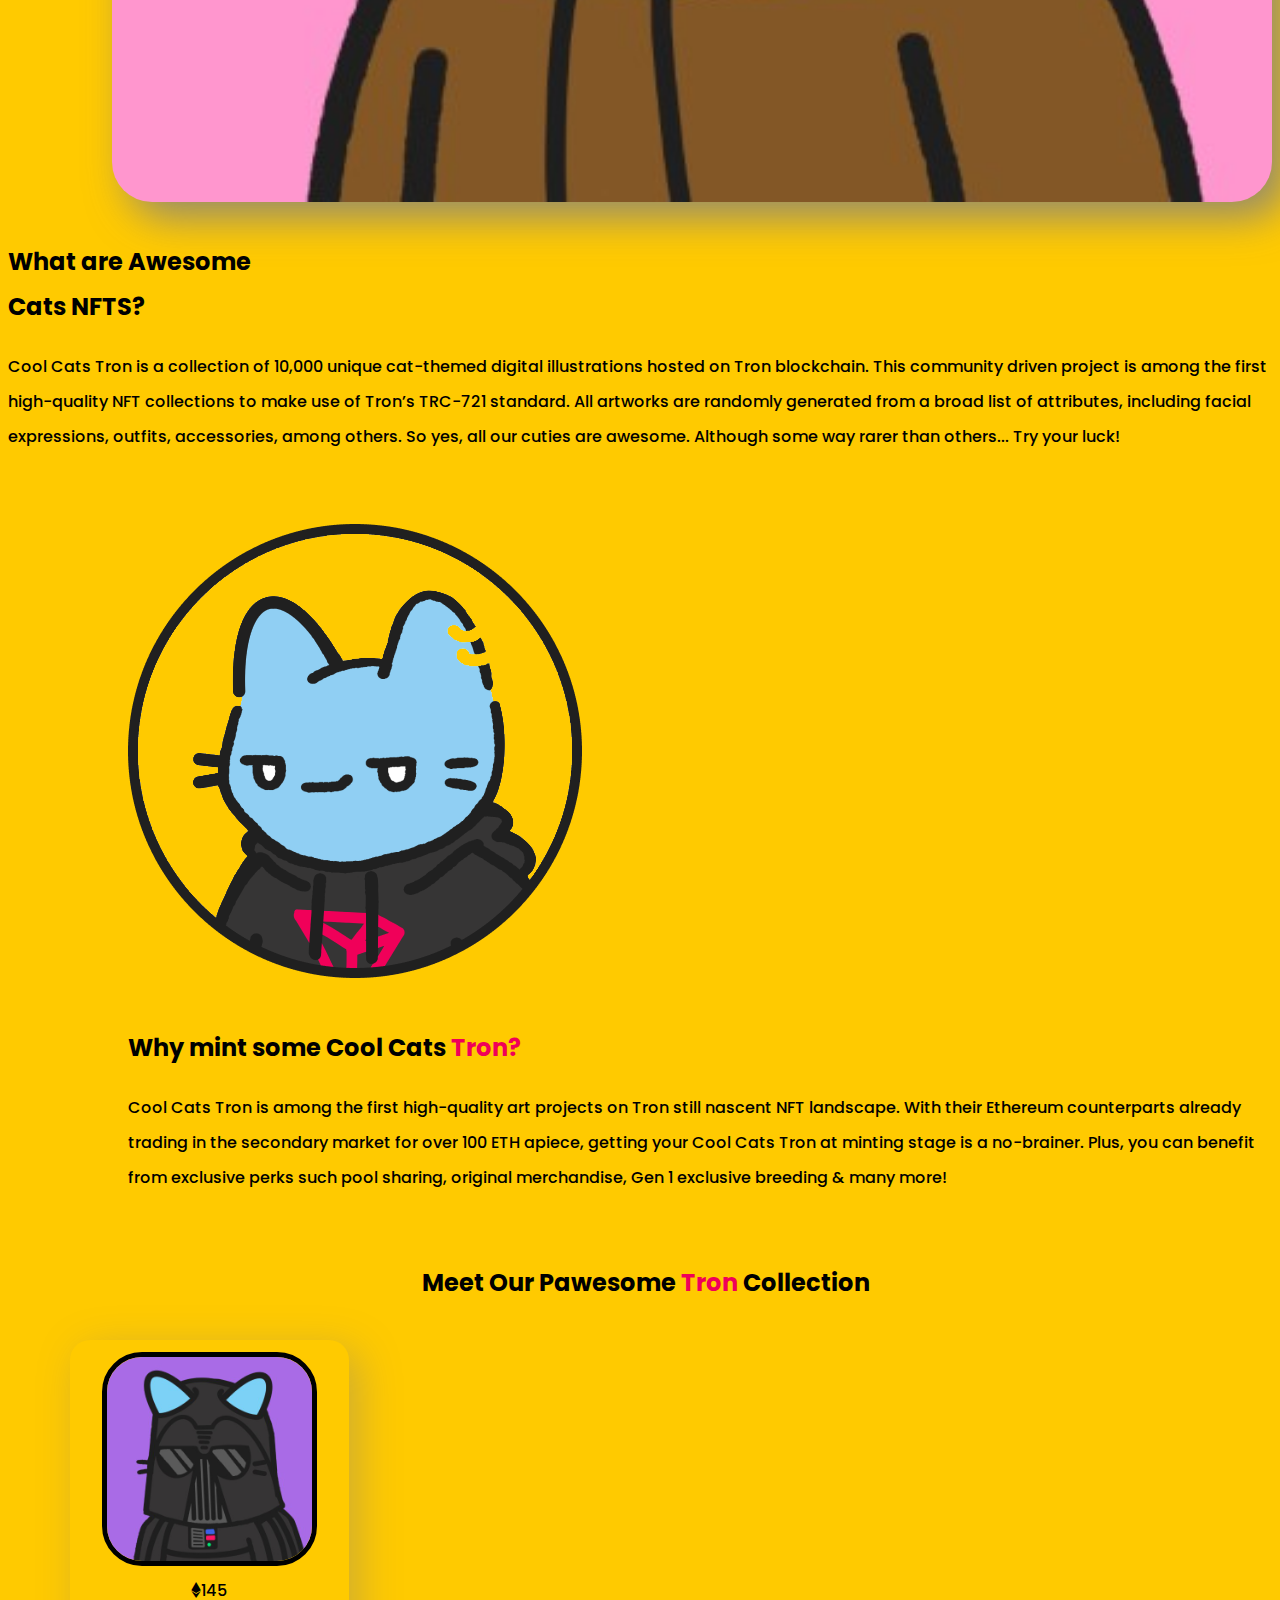
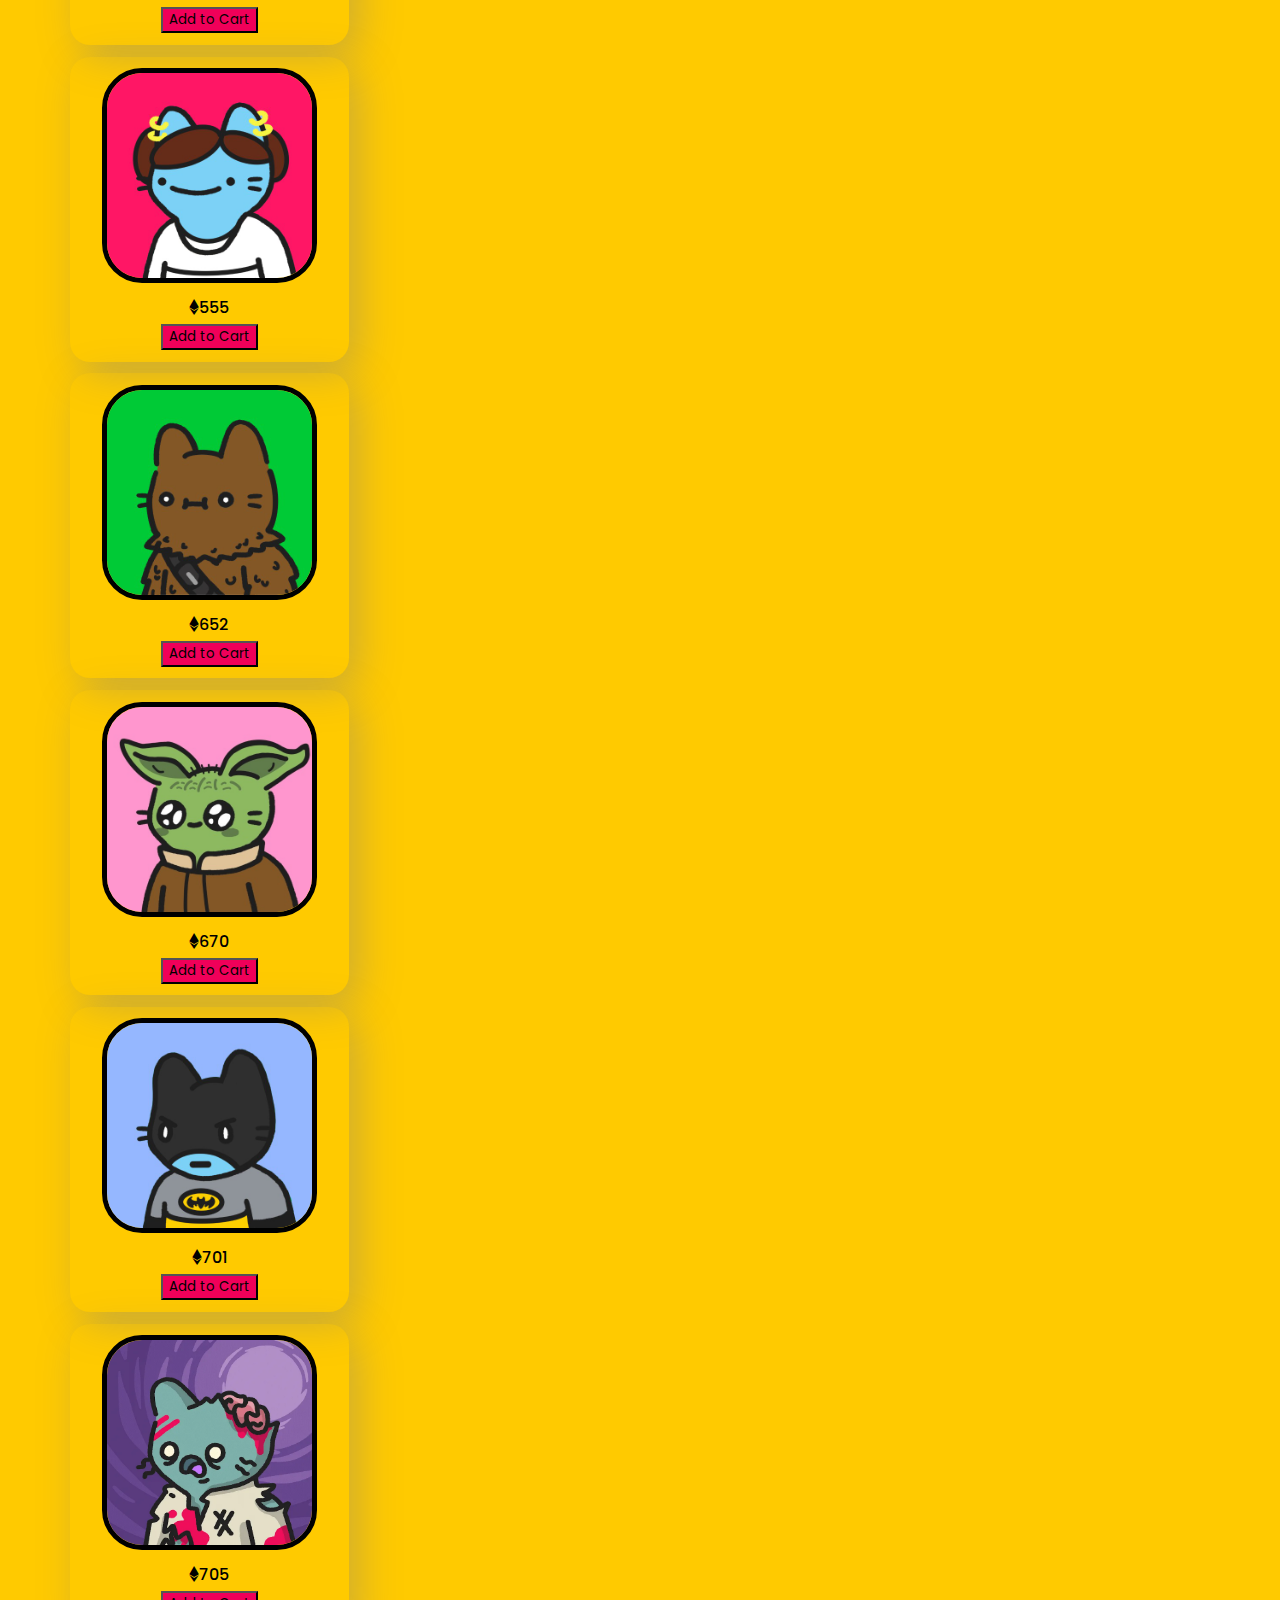
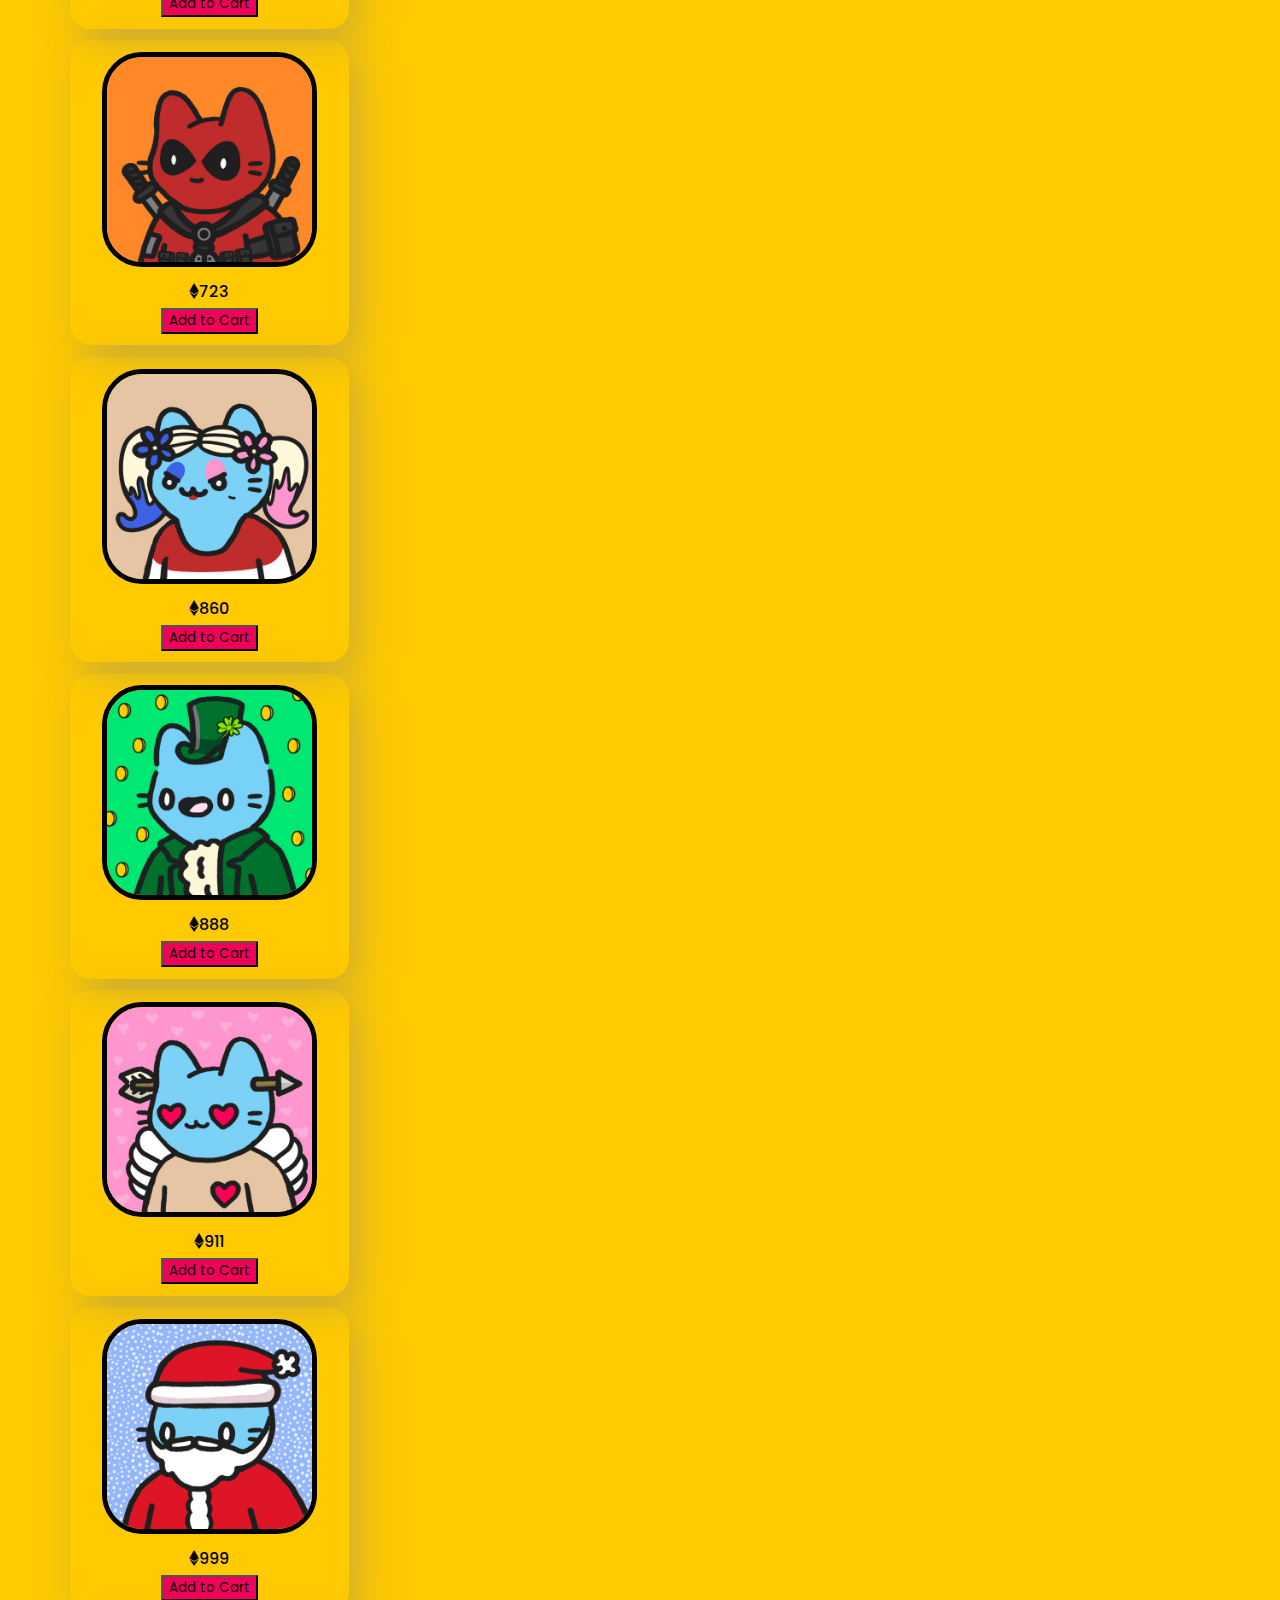
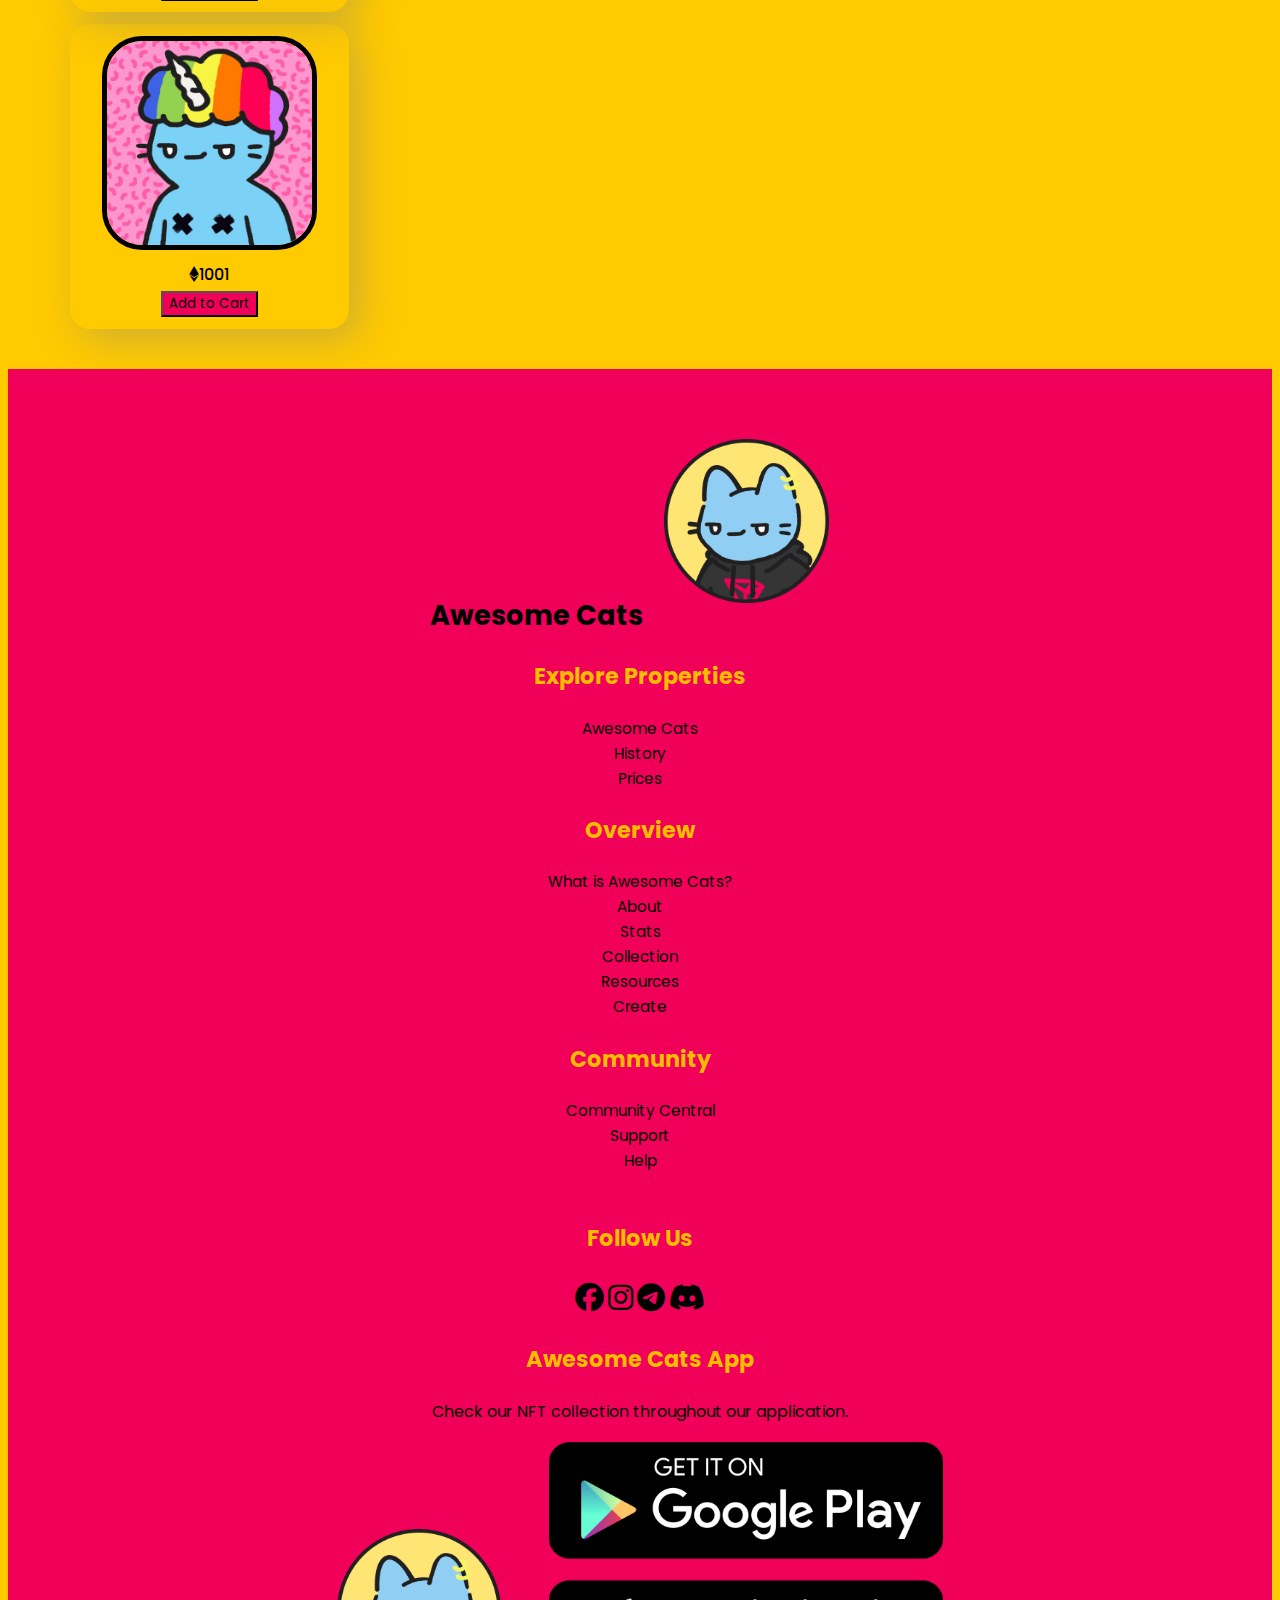
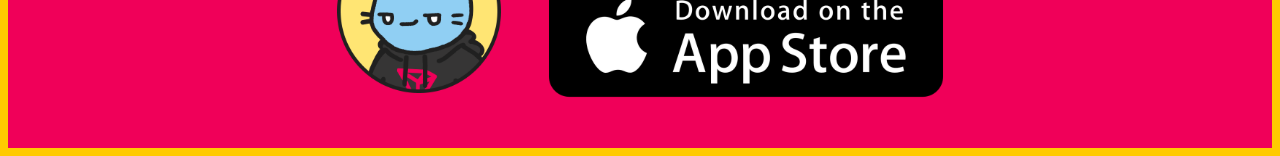
==== commit 9b1680ea: "deleted comments and added smooth scrolling" ====
--- a/index.html
+++ b/index.html
@@ -13,11 +13,10 @@
 
 <body>
 
-  <!-- <div class="preloader"></div>
+  <div class="preloader"></div>
   <div class="loaderDelay">
     <iframe width="560" height="315" src="https://www.youtube.com/embed/yJg-Y5byMMw" title="YouTube video player" frameborder="0" allow="accelerometer; autoplay; clipboard-write; encrypted-media; gyroscope; picture-in-picture" allowfullscreen></iframe>
-    <iframe width="560" height="315" src="https://www.youtube.com/embed/yJg-Y5byMMw" title="YouTube video player" frameborder="0" allow="accelerometer; autoplay; clipboard-write; encrypted-media; gyroscope; picture-in-picture" allowfullscreen></iframe>
-  </div> -->
+  </div>
 
     <nav class="navbar navbar-expand-lg">
         <div class="container-fluid">
--- a/styles/styles.css
+++ b/styles/styles.css
@@ -1,5 +1,8 @@
 @import url('https://fonts.googleapis.com/css2?family=Poppins:ital,wght@0,100;0,200;0,300;0,400;0,500;0,600;0,700;0,800;0,900;1,100;1,200;1,300;1,400;1,500;1,600;1,700;1,800;1,900&family=Roboto:ital,wght@0,100;0,300;0,400;0,500;0,700;0,900;1,100;1,300;1,400;1,500;1,700;1,900&display=swap');
 
+html {
+    scroll-behavior: smooth;
+  }
 * {
     font-family: 'Poppins', sans-serif;
     cursor:url(http://www.rw-designer.com/cursor-extern.php?id=23997), auto;
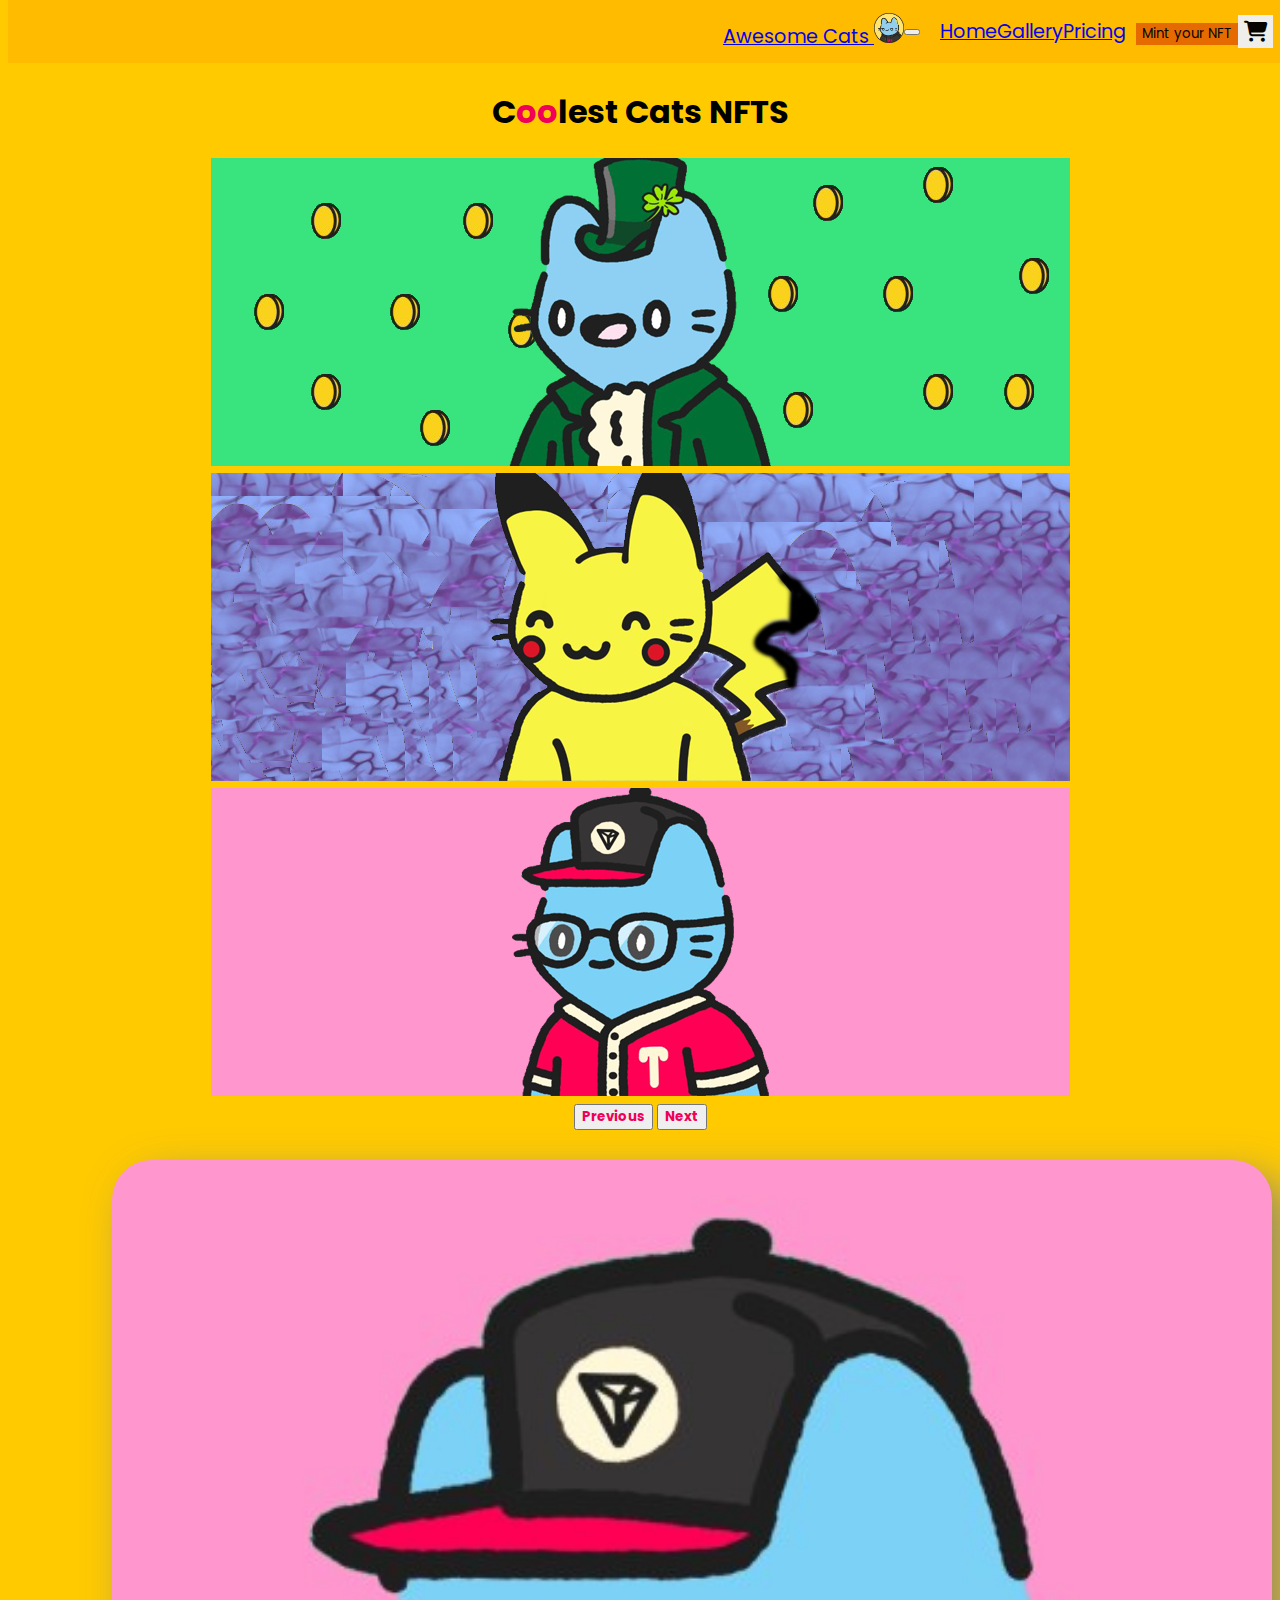
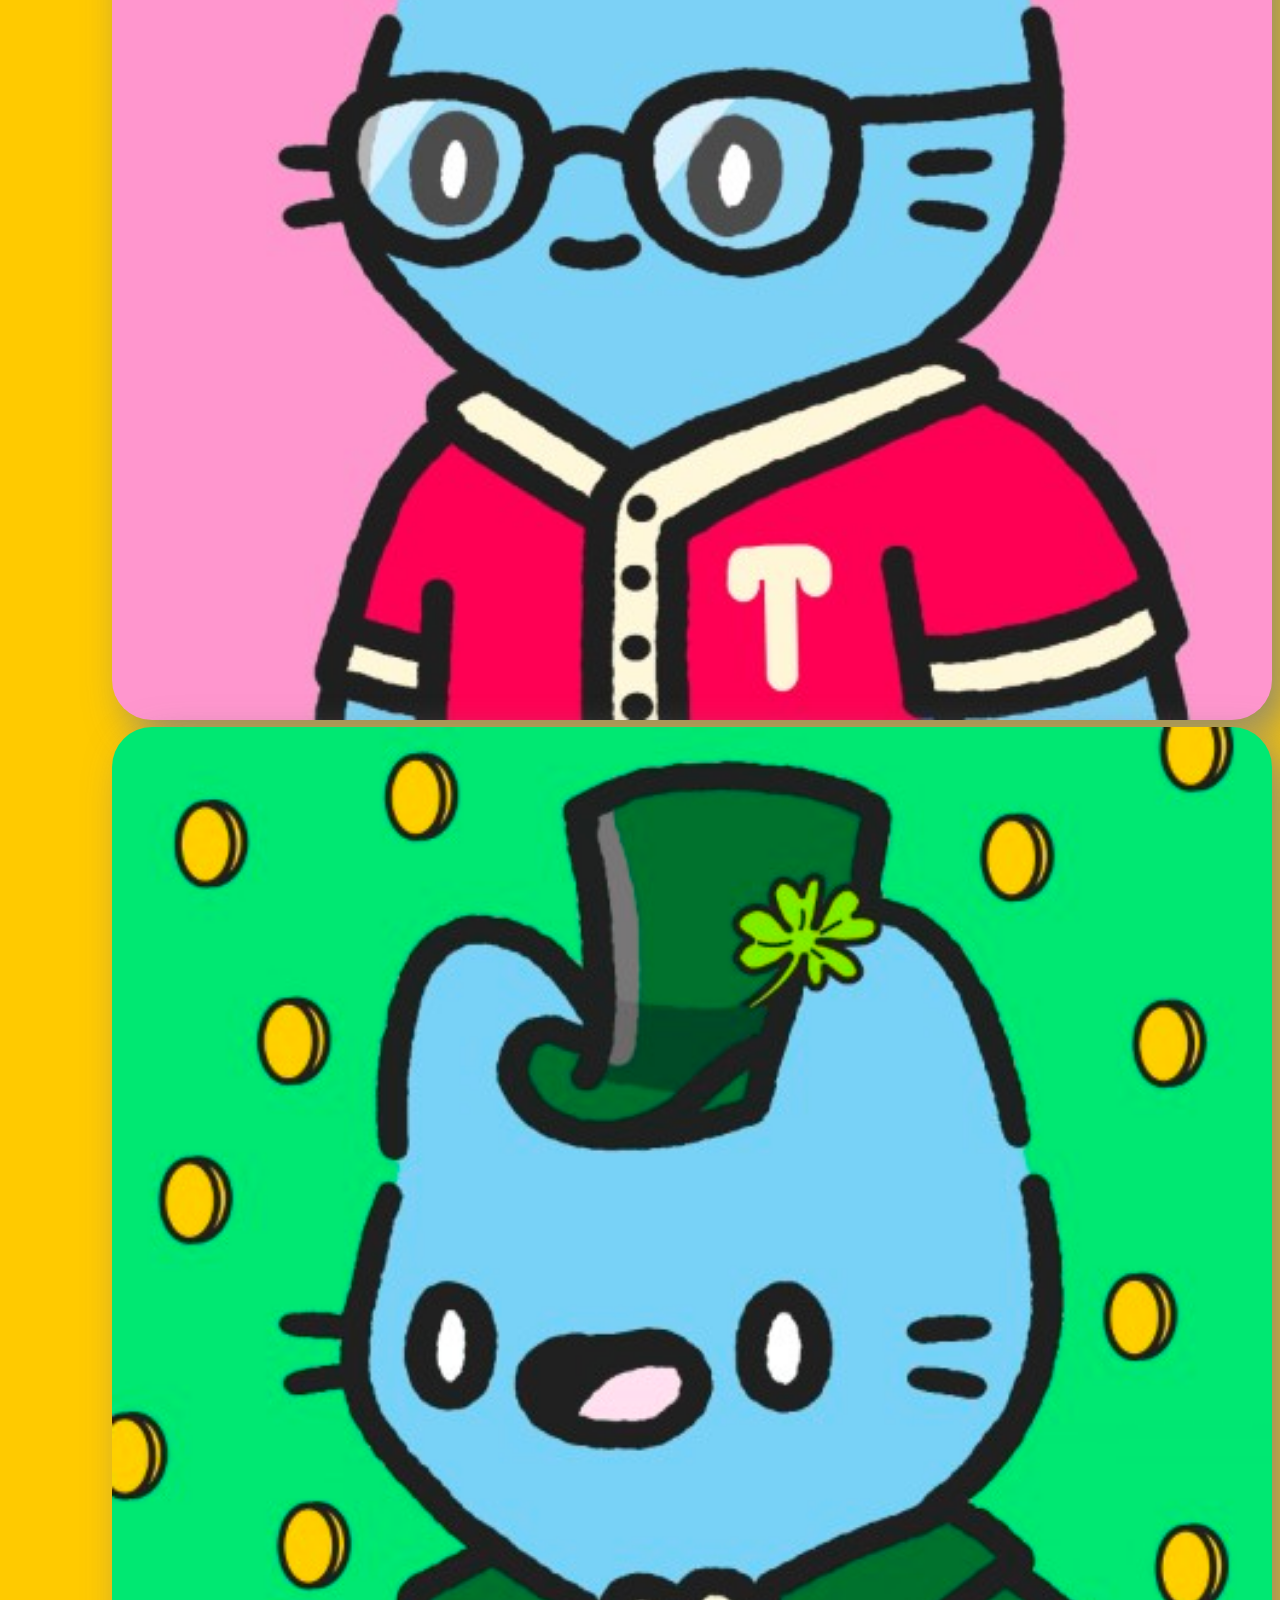
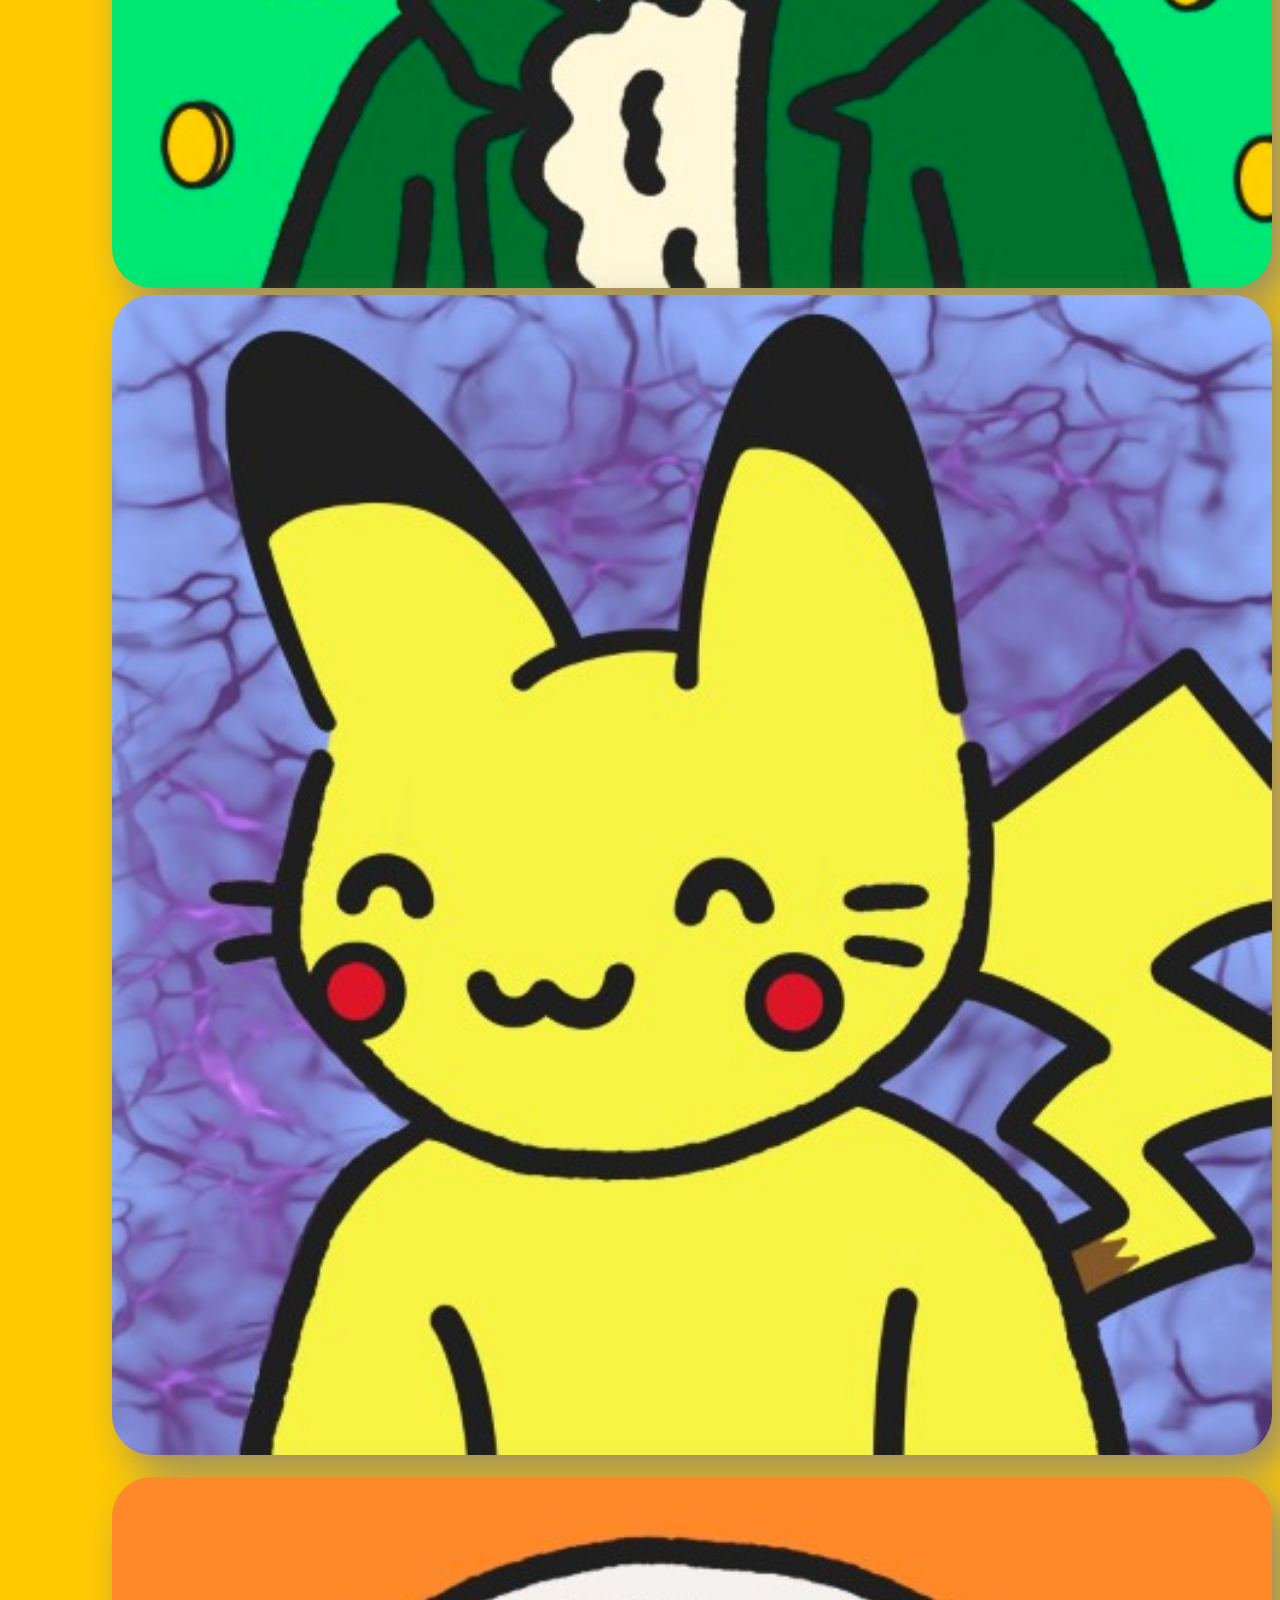
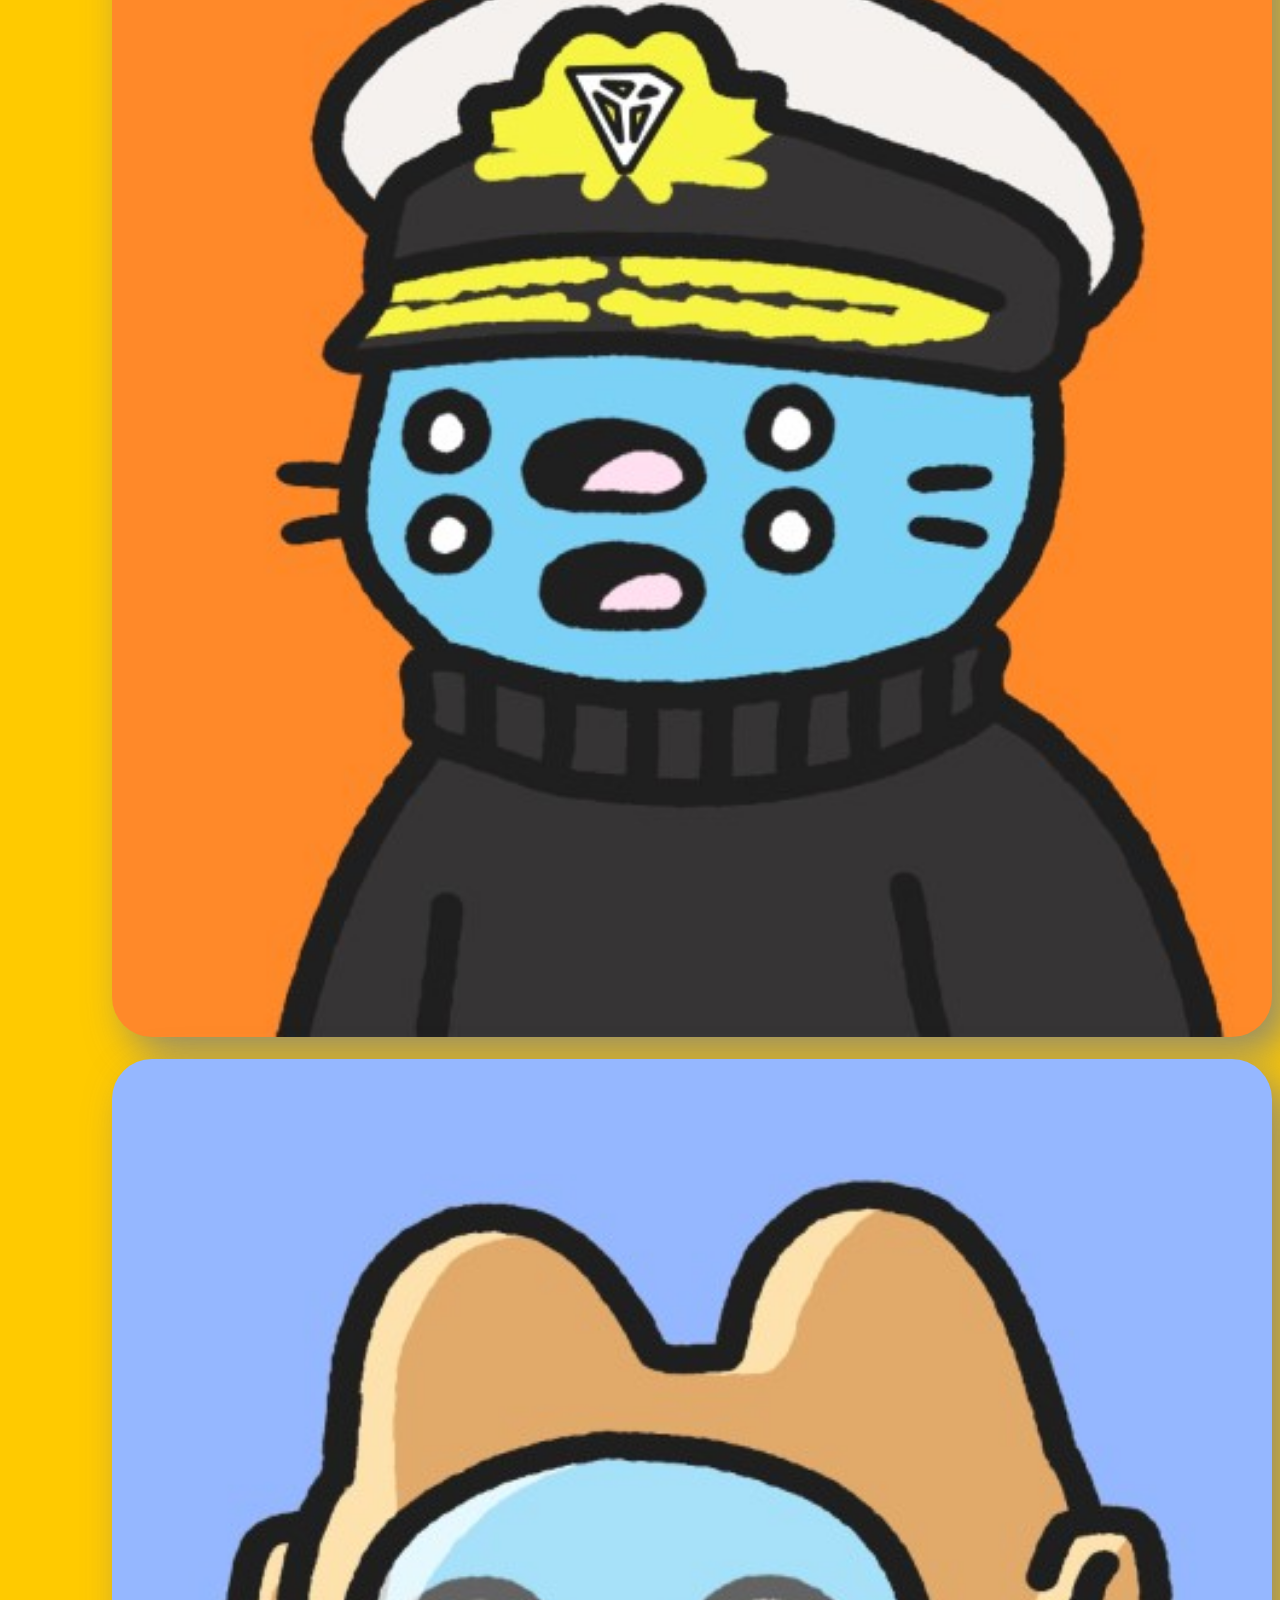
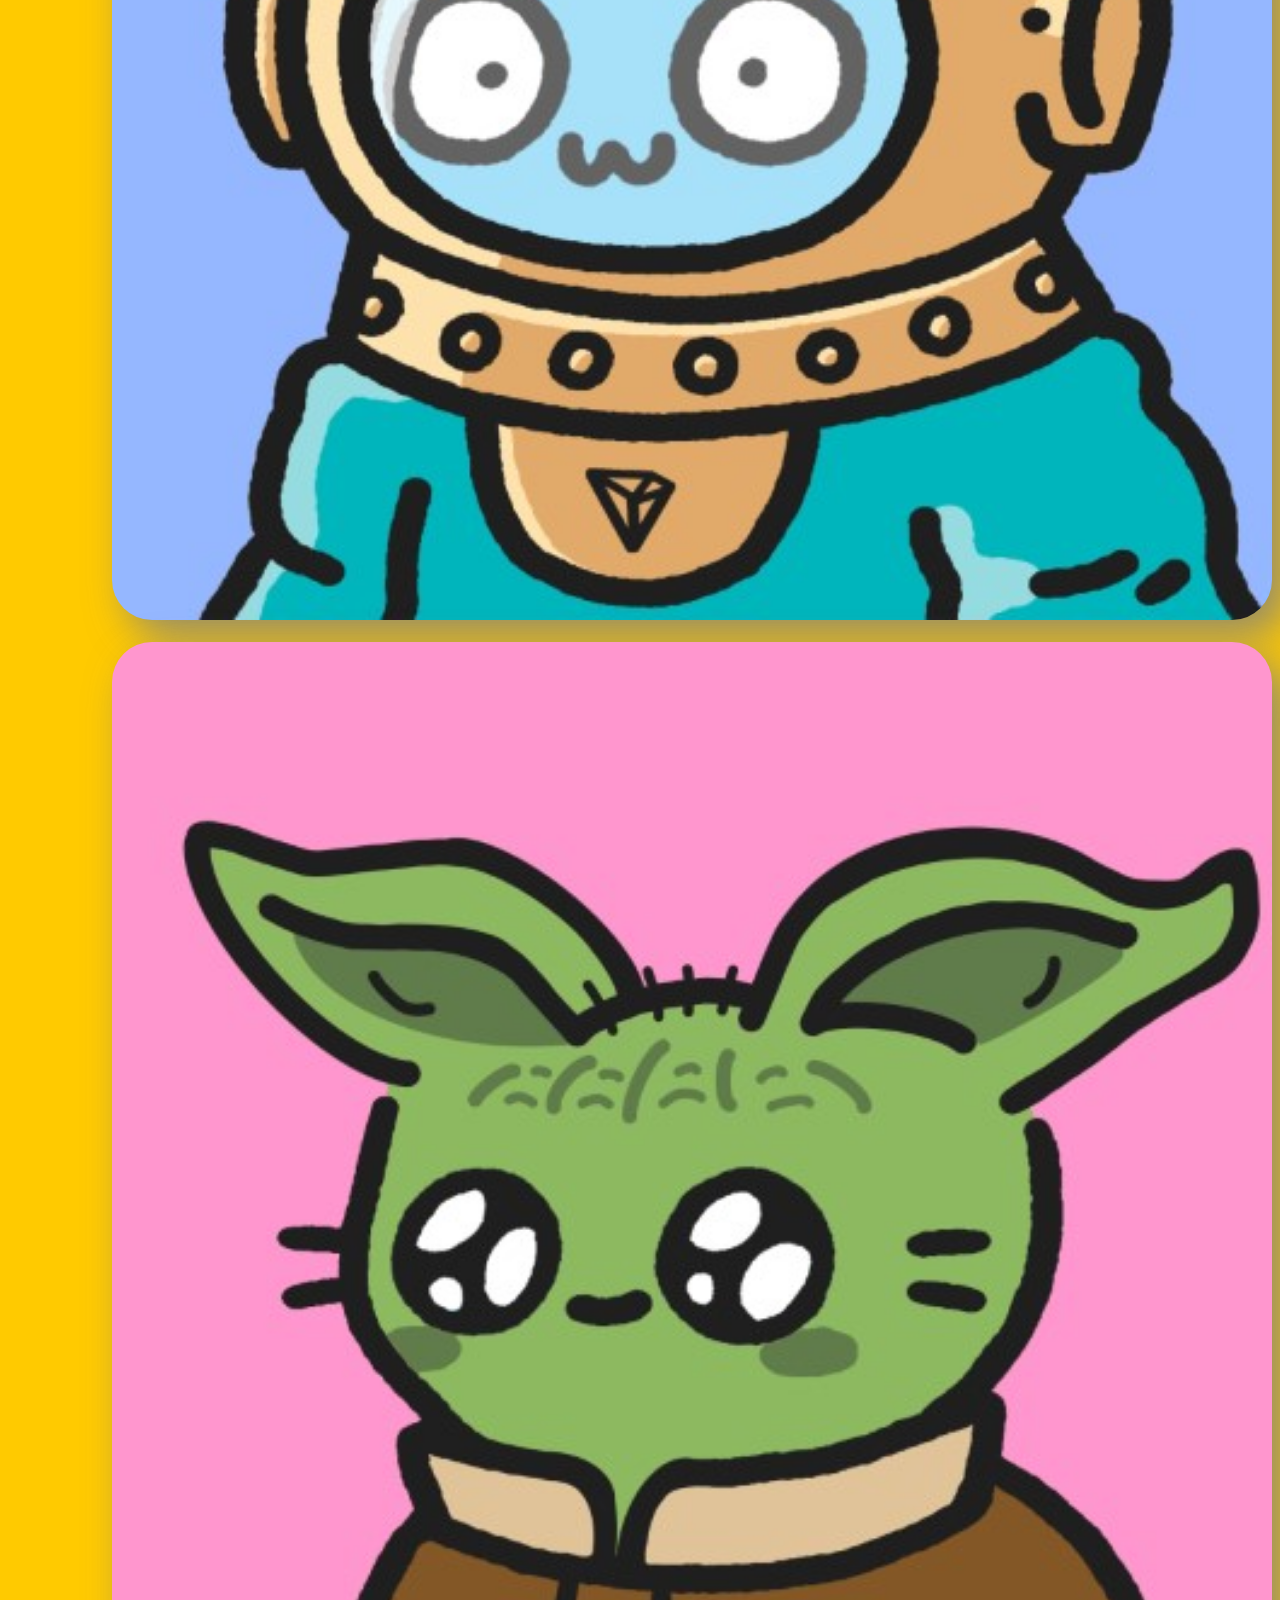
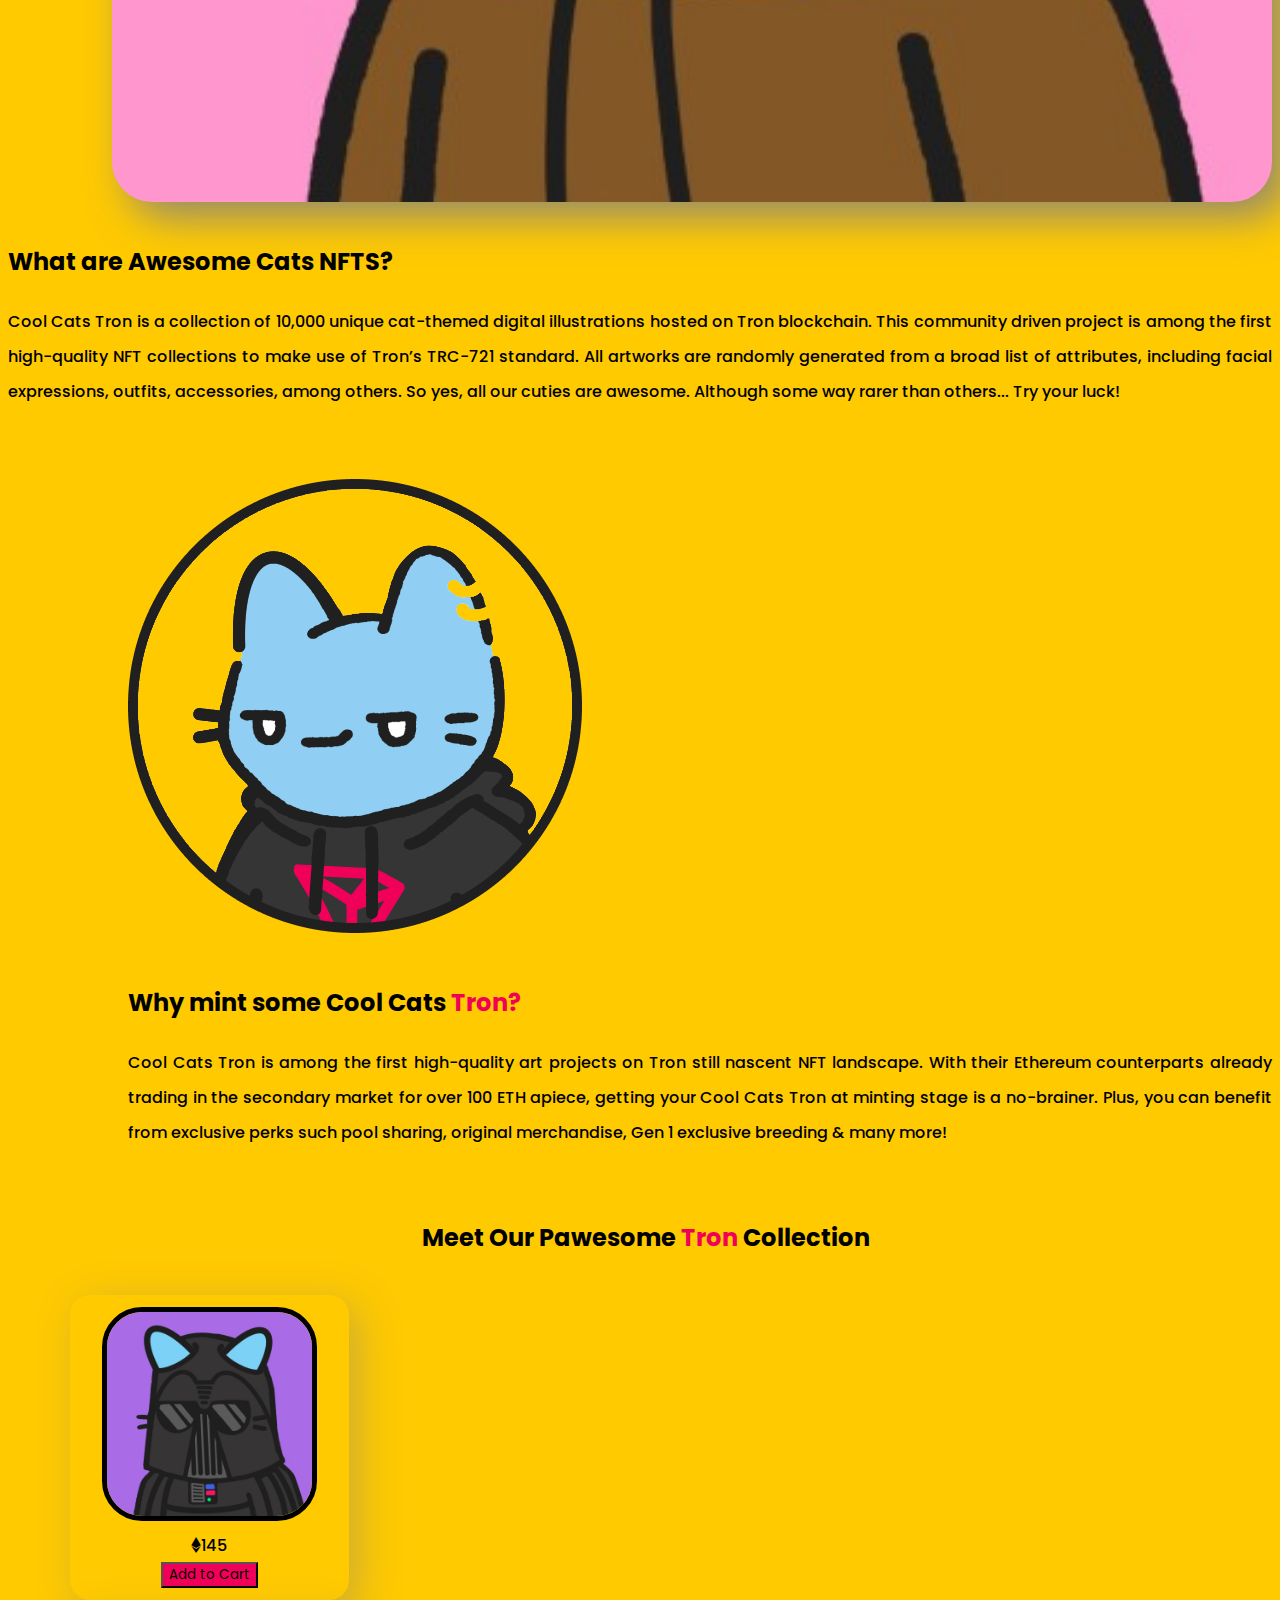
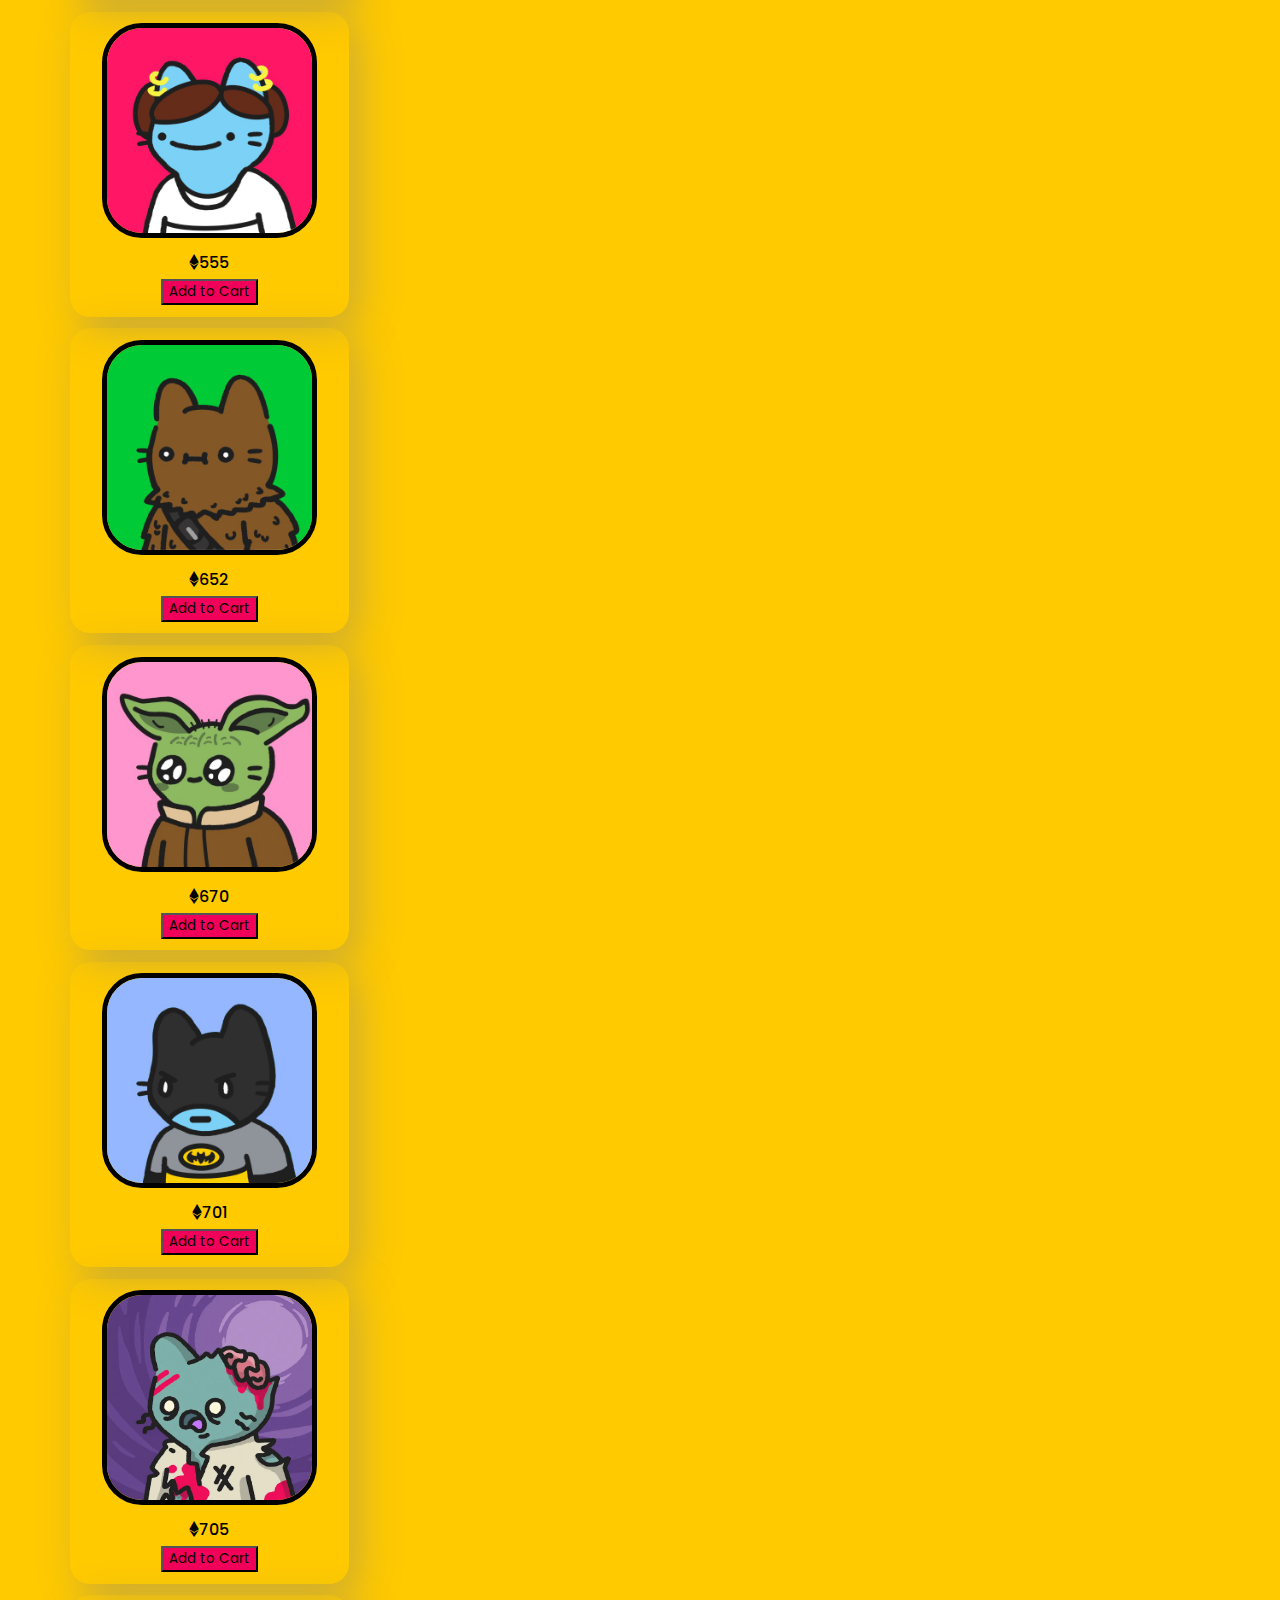
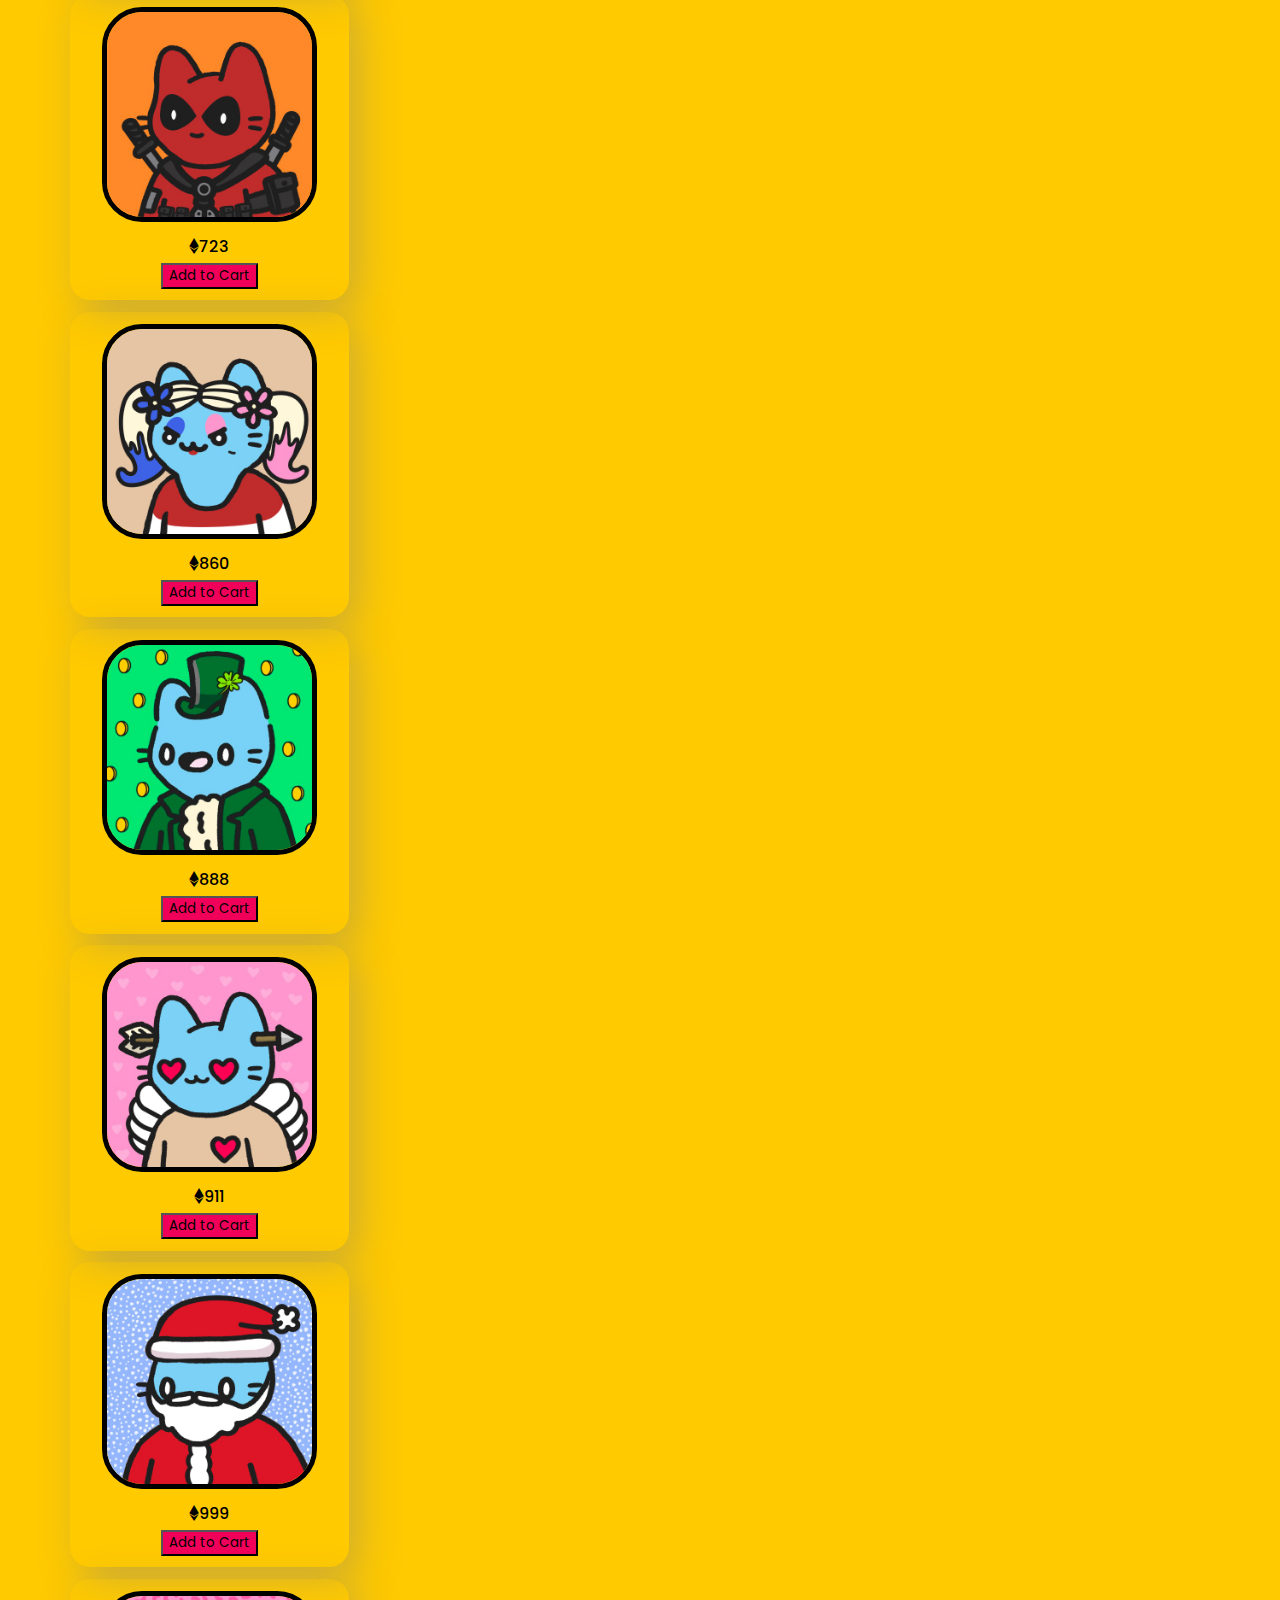
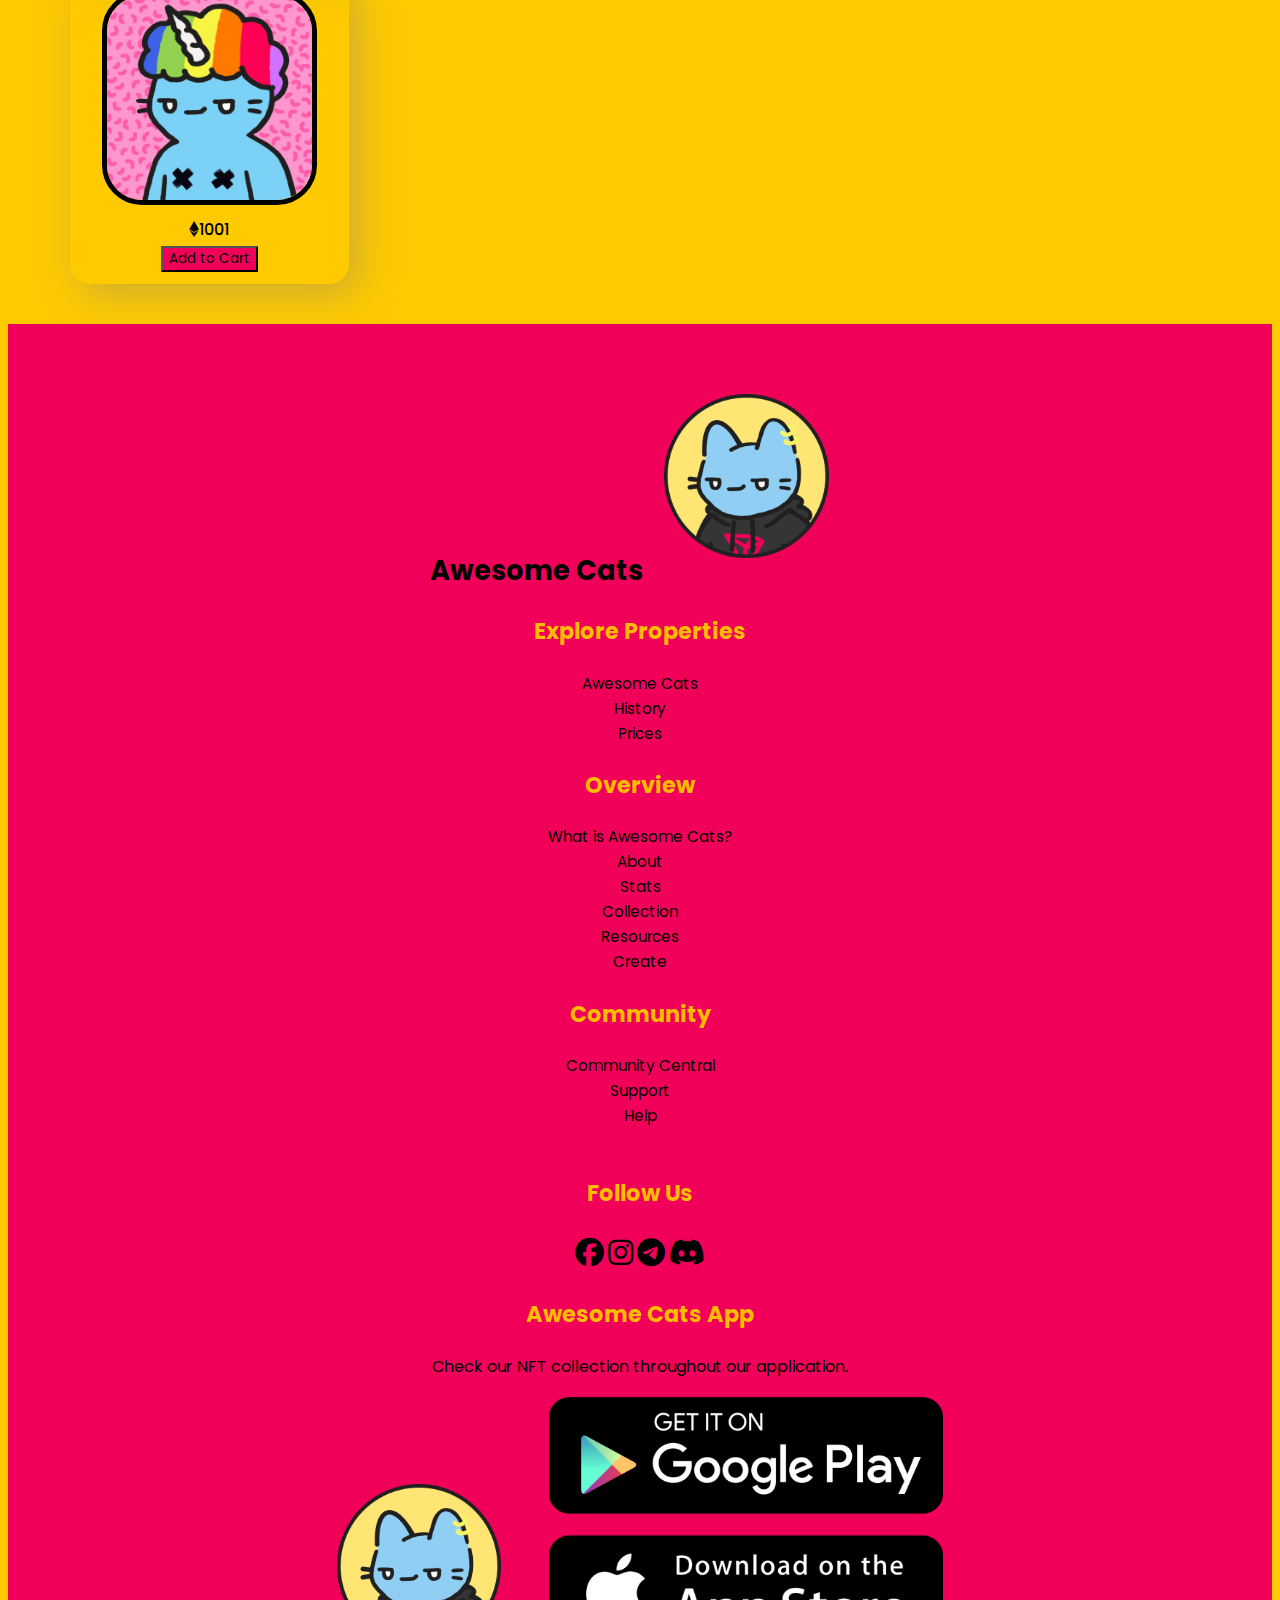
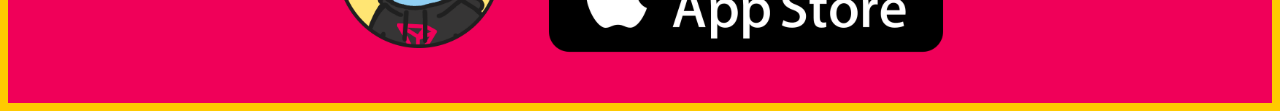
==== commit cfa7c727: "responsive for mobiles and tablets max 992px" ====
--- a/index.html
+++ b/index.html
@@ -81,7 +81,7 @@
           </div>
     </section>
 
-    <sec class="container info" id="gallery">
+    <sec class="container-fluid info" id="gallery">
         <div class="row">
             <div class="col-md-6 col-12 icons">
               <div class="row num1">
@@ -109,7 +109,7 @@
             </div>
             <div class="col-md-4 col-12 text">
                 <h2>
-                    What are Awesome <br> Cats NFTS?
+                    What are Awesome Cats NFTS?
                 </h2>
                 <p>
                   Cool Cats Tron is a collection of 10,000 unique cat-themed digital illustrations hosted on Tron blockchain. This community driven project is among the first high-quality NFT collections to make use of Tron’s TRC-721 standard.
@@ -120,9 +120,9 @@
         </div>
     </sec>
 
-    <sec class="container why">
+    <sec class="container-fluid why">
       <div class="row">
-        <div class="col-md-6 col-12">
+        <div class="col-md-6 col-12 whyCatIcon">
           <img src="/res/cats-whymint3.png" alt="" class="img-fluid">
         </div>
         <div class="col-md-5 col-12">
@@ -134,7 +134,7 @@
       </div>
     </sec>
 
-    <sec class="container items" id="collection">
+    <sec class="container-fluid items" id="collection">
       <div class="row">
         <div class="col">
           <h2>Meet Our Pawesome <span>Tron</span> Collection</h2>
@@ -147,7 +147,7 @@
 
     <footer class="container-fluid foot navbar-expand-lg">
       <div class="row">
-        <div class="col-3">
+        <div class="col-md-3 col-12">
           <h2>Awesome Cats<img src="/res/cats-whymint.png" alt="" class="img-fluid"></h2>
           <h3>Explore Properties</h3>
           <ul>
@@ -156,7 +156,7 @@
             <li><a class="footA">Prices</a></li>
           </ul>
         </div>
-        <div class="col-3">
+        <div class="col-md-3 col-12">
           <h3>Overview</h3>
           <ul>
             <li><a class="footA">What is Awesome Cats?</a></li>
@@ -167,9 +167,9 @@
             <li><a class="footA">Create</a></li>
           </ul>
         </div>
-        <div class="col-3">
+        <div class="col-md-3 col-12">
           <h3>Community</h3>
-          <ul>
+          <ul class="comm">
             <li><a class="footA">Community Central</a></li>
             <li><a class="footA">Support</a></li>
             <li><a class="footA">Help</a></li>
@@ -181,7 +181,7 @@
           <a class="social"><i class="fa-brands fa-telegram"></i></a>
           <a class="social"><i class="fa-brands fa-discord"></i></a>
         </div>
-        <div class="col-3 app">
+        <div class="col-md-3 col-12 app">
           <h3>Awesome Cats App</h3>
           <p>Check our NFT collection throughout our application.</p>
           <img src="/res/cats-whymint.png" alt="">
--- a/styles/styles.css
+++ b/styles/styles.css
@@ -110,6 +110,7 @@
 }
 .cart::-webkit-scrollbar {
     width: 7px;
+    height: 5px;
 }
 .cart::-webkit-scrollbar-thumb {
 	/* border-radius: 10px; */
@@ -235,6 +236,7 @@
 .text p, .why p {
     line-height: 35px;
     font-weight: 420;
+    text-align: justify;
 }
 .why .row {
     margin: 70px 0 70px 120px;
@@ -393,4 +395,179 @@
 }
 iframe {
     display: none;
+}
+@media (min-width:768px) and (max-width:992px) {
+    nav .cart {
+        top: -45%;
+        width: 62%;
+        right: 36%;
+        height: 35vh;
+        max-height: 40vh;
+    }
+    .carousel h1 {
+        margin-top: 4.5rem;
+    }
+    .text p {
+        /* padding-right: 0.7rem !important; */
+        text-align: justify;
+    }
+    .whyCatIcon {
+        padding-right: 5rem !important;
+    }
+    .why p {
+        text-align: justify;
+    }
+}
+@media (max-width:767px) {
+    * {
+        box-sizing: border-box;
+    }
+    nav {
+        max-width: 100%;
+        padding: 0.7% !important;
+    }
+    nav .navbar-brand {
+        font-size: 0.9rem;
+    }
+    button.navbar-toggler {
+        padding: 0.5% 2%;
+    }
+    nav .navbar-nav , nav .btn-light {
+        font-size: 0.7rem;
+        text-align: center;
+    }
+    nav .btn-light {
+        padding: 1% 2%;
+        margin: 1%;
+    }
+    nav .cart {
+        margin-top: 3rem;
+        top: 0;
+        width: 65%;
+        right: 32%;
+        height: 10rem;
+        max-height: 15rem;
+    }
+    .cart h4 {
+        font-size: 1.1rem;
+    }
+    .cart p , .cart .total {
+        font-size: 1rem ;
+    }
+    .cart .buttonContainer {
+        font-size: 0.9rem;
+    }
+    .cart ol {
+        padding: 0 2%;
+    }
+    .cart li {
+        padding: 0 2%;
+    }
+    .cartItem .shopImg {
+        width: 15%;
+    }
+    .cartItem .price, .cartItem .quantity {
+        font-size: 0.75rem;
+        width: 15%;
+    }
+    .cartItem .minus , .cartItem .plus, .cartItem input, .cartItem .delete {
+        font-size: 0.75rem;
+        width: 8%;
+    }
+    .cartItem .quantity {
+        width: 12%;
+    }
+    .carousel h1 {
+        margin-top: 4rem;
+        width: 100%;
+    }
+    .Gallery h2 {
+        margin-top: 3rem;
+    }
+    .container {
+        margin : 0;
+    }
+    .info .row {
+        /* width: 96%; */
+        text-align: center;
+        margin-left: 0;
+    }
+    .icons {
+        /* margin: auto auto auto 50px; */
+        /* padding-left: 56px; */
+        margin: 0;
+        text-align: center !important;
+    }
+    .icons img {
+        width: 70%;
+    }
+    .text {
+        text-align: center;
+        padding: 0 5% !important;
+    }
+    .text h2, .why h2 {
+        line-height: 2.5rem;
+    }
+    .text p, .why p {
+        text-align: justify;
+        line-height: 2rem;
+    }
+    .why .row {
+        margin: 0;
+        padding: 5%;
+    }
+    .whyCatIcon {
+        text-align: center;
+    }
+    .whyCatIcon img {
+        width: 50%;
+    }
+    .why h2 {
+        text-align: center;
+    }
+    .items .row {
+        margin-left: 0;
+    }
+    .itemsCollection {
+        margin: 2% !important;
+    }
+    .itemsCollection div {
+        margin: 0.305rem;
+    }
+    .itemsCollection button {
+        font-size: 0.75rem;
+        padding: 0 2.5%;
+        margin: 0.2rem;
+        border-radius: 7px;
+    }
+    footer .row {
+        padding: 1%;
+        margin-left: 0;
+    }
+    footer ul:not(ul.comm) {
+        line-height: 1rem;
+        margin-bottom: 1rem;
+    }
+    footer h2 {
+        font-size: 1rem;
+    }
+    footer h2 img {
+        width: 18% !important;
+    }
+    footer h3 {
+        font-size: 0.9rem;
+    }
+    footer li a, footer p {
+        font-size: 0.8rem !important;
+    }
+    footer a.social {
+        line-height: 0.2rem !important;
+    }
+    footer i {
+        font-size: 1.1rem;
+        margin-bottom: 1rem;
+    }
+    footer img.download {
+        width: 25%;
+    }
 }